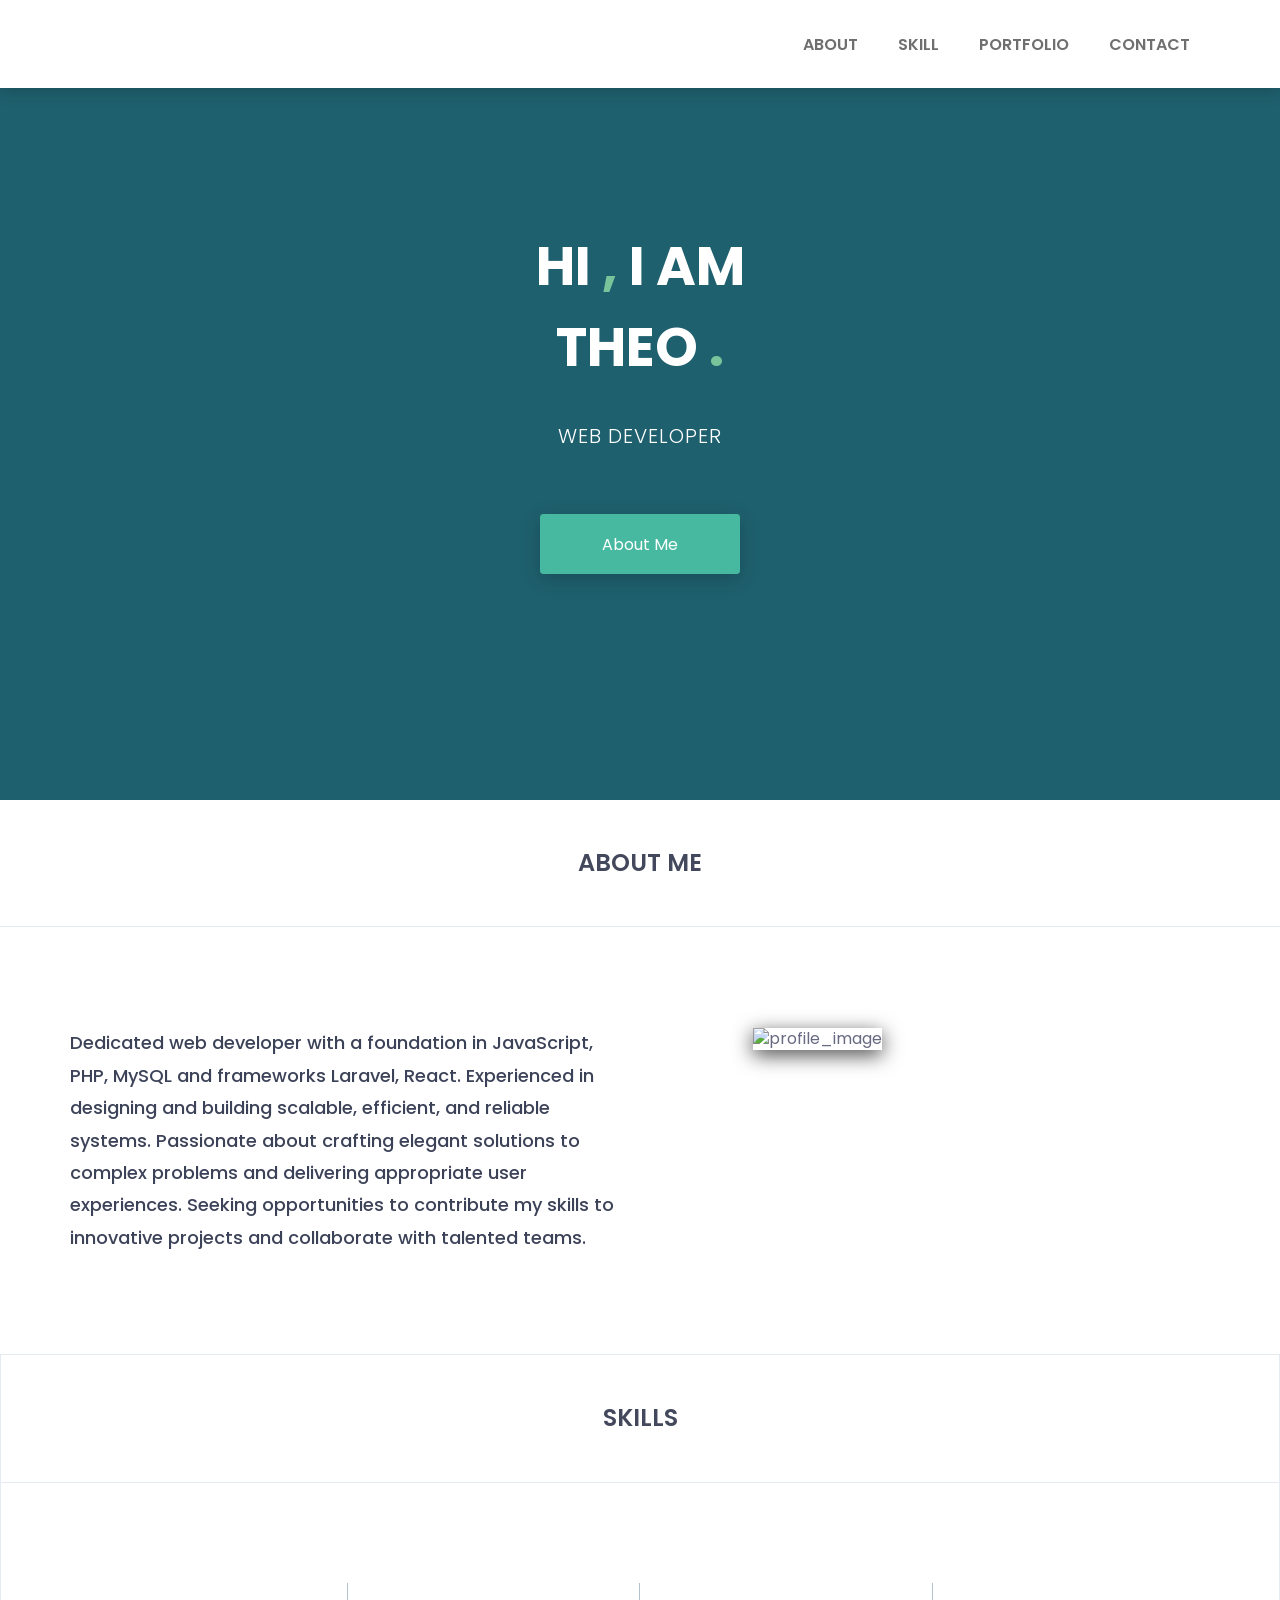
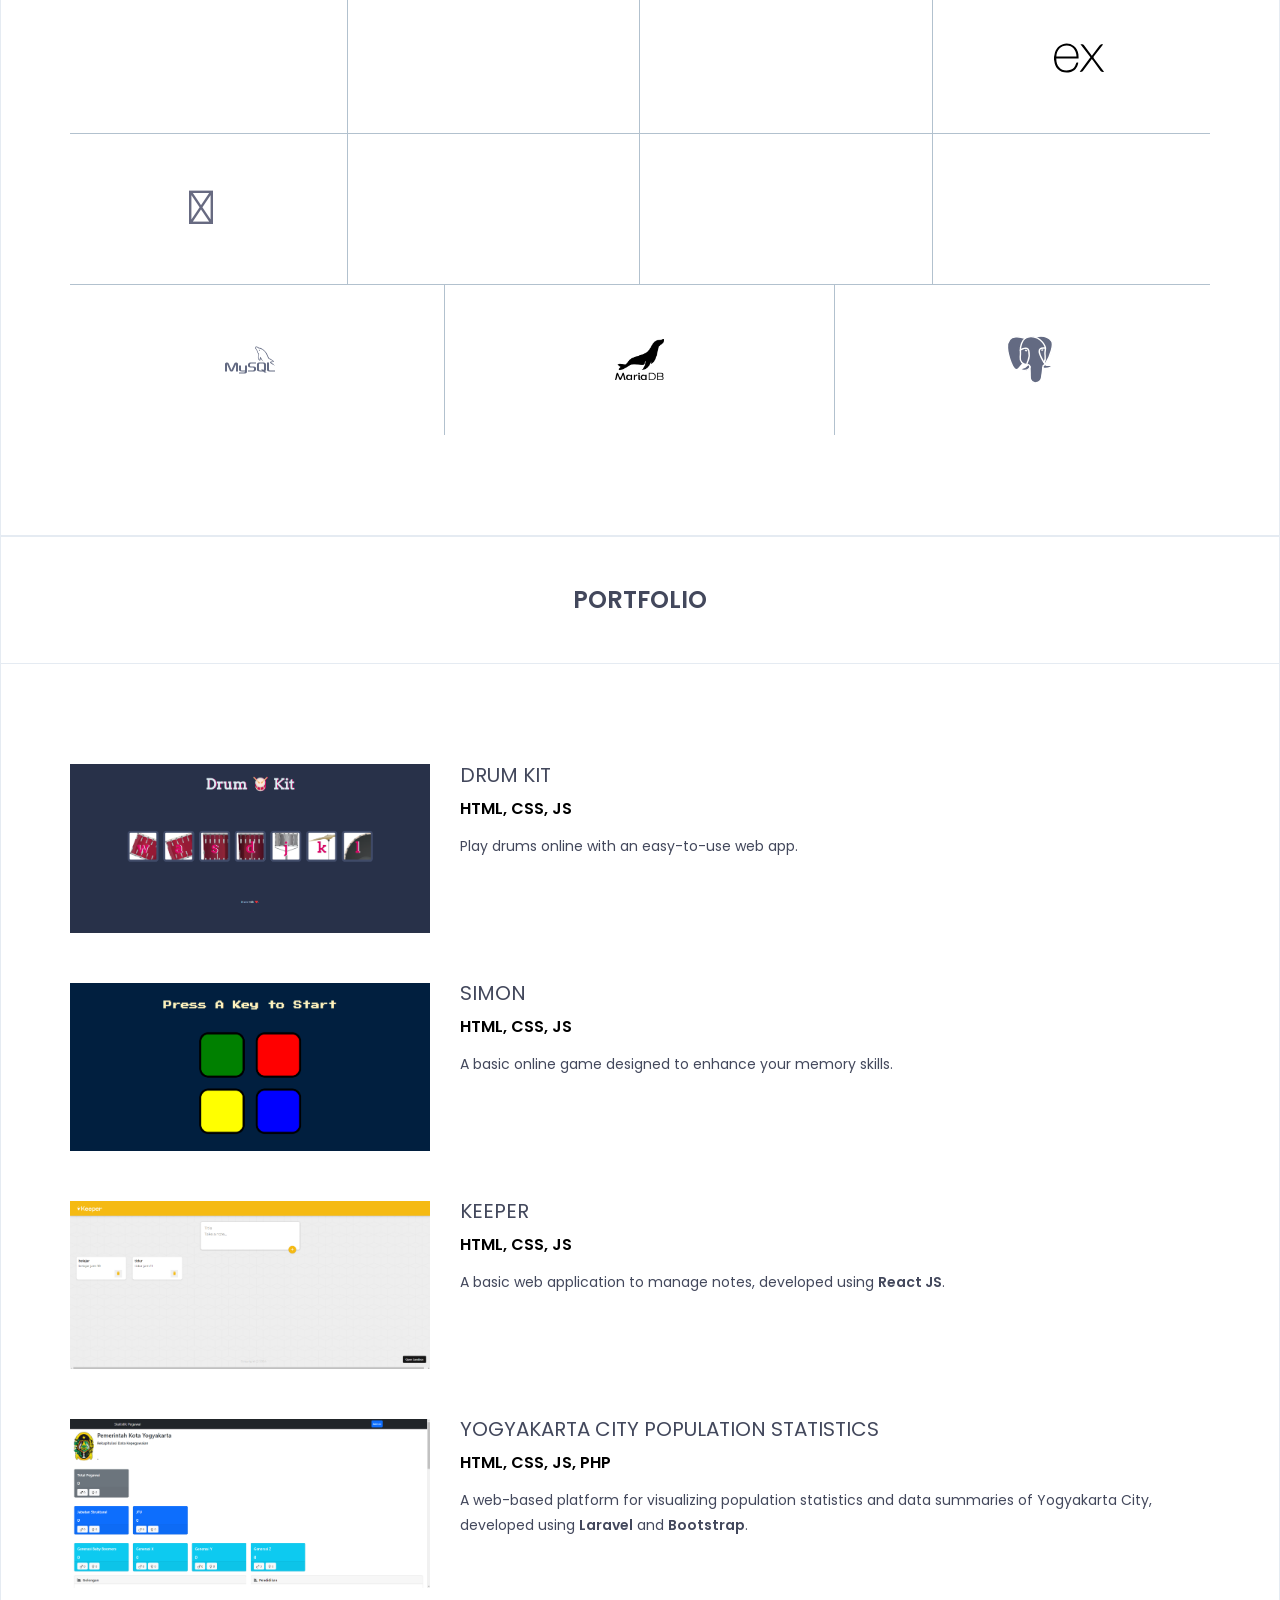
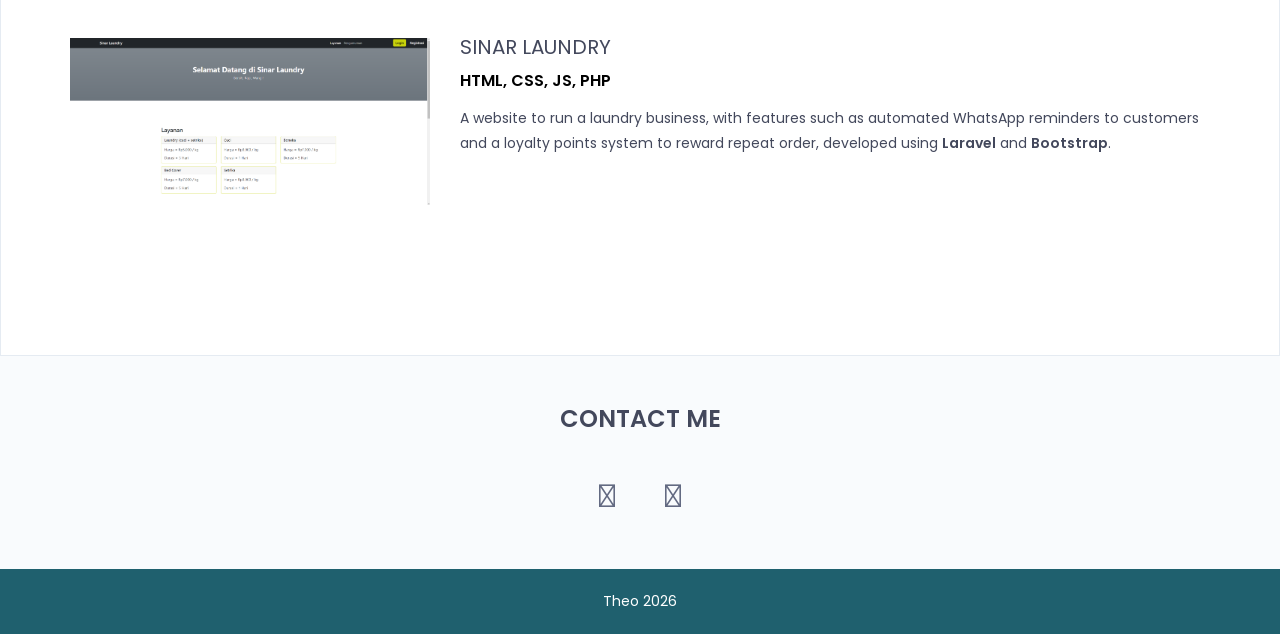
==== index.html @ 02e554bd "Add files via upload" ====
<!doctype html>
<html class="no-js" lang="en">

    <head>
        <!-- meta data -->
        <meta charset="utf-8">
        <meta http-equiv="X-UA-Compatible" content="IE=edge">
        <meta name="viewport" content="width=device-width, initial-scale=1">
        <!-- The above 3 meta tags *must* come first in the head; any other head content must come *after* these tags -->

        <!--font-family-->
		<link href="https://fonts.googleapis.com/css?family=Poppins:100,200,300,400,500,600,700,800,900&amp;subset=devanagari,latin-ext" rel="stylesheet">
        
        <!-- title of site -->
        <title>Theodorus Ardhi</title>

        <!-- For favicon png -->
		<link rel="shortcut icon" type="image/icon" href="assets/logo/t.ico"/>
       
        <!--font-awesome.min.css-->
        <link rel="stylesheet" href="assets/css/font-awesome.min.css">

		<!--flat icon css-->
		<link rel="stylesheet" href="assets/css/flaticon.css">

		<!--animate.css-->
        <link rel="stylesheet" href="assets/css/animate.css">

        <!--owl.carousel.css-->
        <link rel="stylesheet" href="assets/css/owl.carousel.min.css">
		<link rel="stylesheet" href="assets/css/owl.theme.default.min.css">
		
        <!--bootstrap.min.css-->
        <link rel="stylesheet" href="assets/css/bootstrap.min.css">
		
		<!-- bootsnav -->
		<link rel="stylesheet" href="assets/css/bootsnav.css" >	
        
        <!--style.css-->
        <link rel="stylesheet" href="assets/css/style.css">
        
        <!--responsive.css-->
        <link rel="stylesheet" href="assets/css/responsive.css">
        
        <!-- HTML5 shim and Respond.js for IE8 support of HTML5 elements and media queries -->
        <!-- WARNING: Respond.js doesn't work if you view the page via file:// -->
		
        <!--[if lt IE 9]>
			<script src="https://oss.maxcdn.com/html5shiv/3.7.3/html5shiv.min.js"></script>
			<script src="https://oss.maxcdn.com/respond/1.4.2/respond.min.js"></script>
        <![endif]-->

    </head>
	
	<body>
		<!--[if lte IE 9]>
            <p class="browserupgrade">You are using an <strong>outdated</strong> browser. Please <a href="https://browsehappy.com/">upgrade your browser</a> to improve your experience and security.</p>
        <![endif]-->
		
		<!-- top-area Start -->
		<header class="top-area">
			<div class="header-area">
				<!-- Start Navigation -->
			    <nav class="navbar navbar-default bootsnav navbar-fixed dark no-background">
			        <div class="container">

			            <!-- Start Header Navigation -->
			            <div class="navbar-header">
			                <button type="button" class="navbar-toggle" data-toggle="collapse" data-target="#navbar-menu">
			                    <i class="fa fa-bars"></i>
			                </button>
			                <!-- <a class="navbar-brand" href="index.html">browny</a> -->
			            </div>
						<!--/.navbar-header-->
			            <!-- End Header Navigation -->

			            <!-- Collect the nav links, forms, and other content for toggling -->
			            <div class="collapse navbar-collapse menu-ui-design " id="navbar-menu">
			                <ul class="nav navbar-nav navbar-right" data-in="fadeInDown" data-out="fadeOutUp">
			                <li class=" smooth-menu active"></li>
							<li class="smooth-menu"><a href="#about">about</a></li>
			                    <li class="smooth-menu"><a href="#profiles">skill</a></li>
			                    <li class="smooth-menu"><a href="#portfolio">portfolio</a></li>
			                    <li class="smooth-menu"><a href="#contact">contact</a></li>
			                </ul><!--/.nav -->
			            </div><!-- /.navbar-collapse -->
			        </div><!--/.container-->
			    </nav><!--/nav-->
			    <!-- End Navigation -->
			</div><!--/.header-area-->

		    <div class="clearfix"></div>

		</header><!-- /.top-area-->
		<!-- top-area End -->
	
		<!--welcome-hero start -->
		<section id="welcome-hero" class="welcome-hero">
			<div class="container">
				<div class="row">
					<div class="col-md-12 text-center">
						<div class="header-text">
							<h2>hi <span>,</span> i am <br> theo <span>.</span>   </h2>
							<p>web developer</p>
							<a href="#about" >About Me</a>
						</div><!--/.header-text-->
					</div><!--/.col-->
				</div><!-- /.row-->
			</div><!-- /.container-->

		</section><!--/.welcome-hero-->
		<!--welcome-hero end -->

		<!--about start -->
		<section id="about" class="about">
			<div class="section-heading text-center">
				<h2>about me</h2>
			</div>
			<div class="container">
				<div class="about-content">
					<div class="row">
						<div class="col-sm-6">
							<div class="single-about-txt">
								<h3>
									Dedicated web developer with a foundation in JavaScript, PHP, MySQL and frameworks Laravel, React. Experienced in designing and building scalable, efficient, and reliable systems. Passionate about crafting elegant solutions to complex problems and delivering appropriate user experiences. Seeking opportunities to contribute my skills to innovative projects and collaborate with talented teams.
								</h3>
								<!-- <div class="row">
									<div class="col-sm-4">
										<div class="single-about-add-info">
											<h3>phone</h3>
											<p>987-123-6547</p>
										</div>
									</div>
									<div class="col-sm-4">
										<div class="single-about-add-info">
											<h3>email</h3>
											<p>browny@info.com</p>
										</div>
									</div>
									<div class="col-sm-4">
										<div class="single-about-add-info">
											<h3>website</h3>
											<p>www.brownsine.com</p>
										</div>
									</div>
								</div> -->
							</div>
						</div>
						<div class="col-sm-offset-1 col-sm-5">
							<div class="single-about-img">
								<img src="assets/images/about/me.jpg" alt="profile_image">
								<!-- <div class="about-list-icon">
									<ul>
										<li>
											<a href="#">
												<i  class="fa fa-facebook" aria-hidden="true"></i>
											</a>
										</li>
										<li>
											<a href="#">
												<i  class="fa fa-dribbble" aria-hidden="true"></i>
											</a>
											
										</li>
										<li>
											<a href="#">
												<i  class="fa fa-twitter" aria-hidden="true"></i>
											</a>
											
										</li>
										<li>
											<a href="#">
												<i  class="fa fa-linkedin" aria-hidden="true"></i>
											</a>
										</li>
										<li>
											<a href="#">
												<i  class="fa fa-instagram" aria-hidden="true"></i>
											</a>
										</li>
									</ul>
								</div> -->
							</div>

						</div>
					</div>
				</div>
			</div>
		</section><!--/.about-->
		<!--about end -->

		<!--skills start -->
		<section id="profiles" class="profiles">
			<div class="profiles-details">
				<div class="section-heading text-center">
					<h2>skills </h2>
				</div>
				<div class="container">
					<div class="profiles-content">
						<div class="row">
							<div class="col-sm-3">
								<div class="single-profile">
									<div class="profile-txt">
										<i class="fa-brands fa-react fa-3x"></i>
									</div>
									<div class="single-profile-overlay">
										<div class="profile-txt">
											<i class="fa-brands fa-react fa-2x"></i>
											<div class="profile-icon-name">React</div>
										</div>
									</div>
								</div>
							</div>
							<div class="col-sm-3">
								<div class="single-profile">
									<div class="profile-txt">
										<i class="fab fa-laravel fa-3x"></i>
									</div>
									<div class="single-profile-overlay">
										<div class="profile-txt">
											<i class="fab fa-laravel fa-2x"></i>
											<div class="profile-icon-name">Laravel</div>
										</div>
									</div>
								</div>
							</div>
							<div class="col-sm-3">
								<div class="single-profile">
									<div class="profile-txt">
										<i class="fab fa-bootstrap fa-3x"></i>
									</div>
									<div class="single-profile-overlay">
										<div class="profile-txt">
											<i class="fab fa-bootstrap fa-2x"></i>
											<div class="profile-icon-name">Bootstrap</div>
										</div>
									</div>
								</div>
							</div>
							<div class="col-sm-3">
								<div class="single-profile profile-no-border">
									<div class="profile-txt">
										<svg xmlns="http://www.w3.org/2000/svg" viewBox="0 0 32 32" width="50" height="50"><path d="M32 24.795c-1.164.296-1.884.013-2.53-.957l-4.594-6.356-.664-.88-5.365 7.257c-.613.873-1.256 1.253-2.4.944l6.87-9.222-6.396-8.33c1.1-.214 1.86-.105 2.535.88l4.765 6.435 4.8-6.4c.615-.873 1.276-1.205 2.38-.883l-2.48 3.288-3.36 4.375c-.4.5-.345.842.023 1.325L32 24.795zM.008 15.427l.562-2.764C2.1 7.193 8.37 4.92 12.694 8.3c2.527 1.988 3.155 4.8 3.03 7.95H1.48c-.214 5.67 3.867 9.092 9.07 7.346 1.825-.613 2.9-2.042 3.438-3.83.273-.896.725-1.036 1.567-.78-.43 2.236-1.4 4.104-3.45 5.273-3.063 1.75-7.435 1.184-9.735-1.248C1 21.6.434 19.812.18 17.9c-.04-.316-.12-.617-.18-.92q.008-.776.008-1.552zm1.498-.38h12.872c-.084-4.1-2.637-7.012-6.126-7.037-3.83-.03-6.58 2.813-6.746 7.037z"/></svg>
									</div>
									<div class="single-profile-overlay">
										<div class="profile-txt">
											<svg xmlns="http://www.w3.org/2000/svg" viewBox="0 0 32 32" width="40" height="40"><path d="M32 24.795c-1.164.296-1.884.013-2.53-.957l-4.594-6.356-.664-.88-5.365 7.257c-.613.873-1.256 1.253-2.4.944l6.87-9.222-6.396-8.33c1.1-.214 1.86-.105 2.535.88l4.765 6.435 4.8-6.4c.615-.873 1.276-1.205 2.38-.883l-2.48 3.288-3.36 4.375c-.4.5-.345.842.023 1.325L32 24.795zM.008 15.427l.562-2.764C2.1 7.193 8.37 4.92 12.694 8.3c2.527 1.988 3.155 4.8 3.03 7.95H1.48c-.214 5.67 3.867 9.092 9.07 7.346 1.825-.613 2.9-2.042 3.438-3.83.273-.896.725-1.036 1.567-.78-.43 2.236-1.4 4.104-3.45 5.273-3.063 1.75-7.435 1.184-9.735-1.248C1 21.6.434 19.812.18 17.9c-.04-.316-.12-.617-.18-.92q.008-.776.008-1.552zm1.498-.38h12.872c-.084-4.1-2.637-7.012-6.126-7.037-3.83-.03-6.58 2.813-6.746 7.037z" fill="white"/></svg>
											<div class="profile-icon-name">Express</div>
										</div>
									</div>
								</div>
							</div>
						</div>
						<div class="profile-border"></div>
						<div class="row">
							<div class="col-sm-3">
								<div class="single-profile">
									<div class="profile-txt">
										<i class="fab fa-html5 fa-3x"></i>
									</div>
									<div class="single-profile-overlay">
										<div class="profile-txt">
											<i class="fab fa-html5 fa-2x"></i>
											<div class="profile-icon-name">HTML</div>
										</div>
									</div>
								</div>
							</div>
							<div class="col-sm-3">
								<div class="single-profile">
									<div class="profile-txt">
										<i class="fab fa-css3-alt fa-3x"></i>
									</div>
									<div class="single-profile-overlay">
										<div class="profile-txt">
											<i class="fab fa-css3-alt fa-2x"></i>
											<div class="profile-icon-name">CSS</div>
										</div>
									</div>
								</div>
							</div>
							<div class="col-sm-3">
								<div class="single-profile">
									<div class="profile-txt">
										<i class="fab fa-js-square fa-3x"></i>
									</div>
									<div class="single-profile-overlay">
										<div class="profile-txt">
											<i class="fab fa-js-square fa-2x"></i>
											<div class="profile-icon-name">Javascript</div>
										</div>
									</div>
								</div>
							</div>
							<div class="col-sm-3">
								<div class="single-profile profile-no-border">
									<div class="profile-txt">
										<i class="fab fa-php fa-3x"></i>
									</div>
									<div class="single-profile-overlay">
										<div class="profile-txt">
											<i class="fab fa-php fa-2x"></i>
											<div class="profile-icon-name">PHP</div>
										</div>
									</div>
								</div>
							</div>
						</div>
						<div class="profile-border"></div>
						<div class="row">
							<div class="col-sm-4">
								<div class="single-profile">
									<div class="profile-txt">
										<svg xmlns="http://www.w3.org/2000/svg" xmlns:xlink="http://www.w3.org/1999/xlink" viewBox="0,0,255.99431,255.99431" width="50px" height="50px" fill-rule="nonzero"><g fill="#636a82" fill-rule="nonzero" stroke="none" stroke-width="1" stroke-linecap="butt" stroke-linejoin="miter" stroke-miterlimit="10" stroke-dasharray="" stroke-dashoffset="0" font-family="none" font-weight="none" font-size="none" text-anchor="none" style="mix-blend-mode: normal"><g transform="scale(5.33333,5.33333)"><path d="M0.002,35.041h1.92v-7.085l2.667,6.057c0.329,0.755 0.779,1.022 1.662,1.022c0.883,0 1.315,-0.267 1.644,-1.022l2.667,-5.902v6.93h1.92v-7.258c0,-0.697 -0.277,-1.035 -0.849,-1.209c-1.367,-0.43 -2.285,-0.059 -2.7,0.872l-2.735,6.16l-2.649,-6.16c-0.398,-0.93 -1.332,-1.302 -2.7,-0.872c-0.572,0.174 -0.849,0.511 -0.849,1.208v7.258h0.002z"></path><path d="M13.441,29.281h1.92v4.055c-0.015,0.2 0.064,0.731 0.99,0.745c0.472,0.008 2.821,0 2.85,0v-4.8h1.92c0.008,0 0,5.968 0,5.993c0.01,1.472 -1.828,1.662 -2.673,1.687h-5.006v-0.96c0.01,0 4.787,0.001 4.801,0c1.088,-0.115 0.959,-0.714 0.959,-0.896v-0.064h-3.012c-1.67,-0.015 -2.735,-0.751 -2.747,-1.59c-0.002,-0.078 0.036,-4.134 -0.002,-4.17z"></path><path d="M22.081,35.041h4.807c0.63,0 1.242,-0.132 1.728,-0.36c0.81,-0.372 1.144,-0.875 1.144,-1.536v-1.368c0,-1.476 -1.83,-1.536 -2.88,-1.536h-1.92c-0.755,0 -0.87,-0.456 -0.96,-0.96v-0.96c0.09,-0.384 0.258,-0.9 0.923,-0.96c0.773,0 4.836,0 4.836,0v-0.96h-4.566c-0.755,0 -3.114,0.09 -3.114,1.92v1.187c0,0.84 0.738,1.524 2.34,1.692c0.18,0.012 0.36,0.024 0.539,0.024c0,0 1.866,-0.036 1.92,-0.024c1.08,0 0.96,0.84 0.96,0.96v0.96c0,0.132 -0.03,0.96 -0.971,0.96c-0.072,0 -4.789,0 -4.789,0v0.961z"></path><path d="M40.32,33.08c0,1.159 0.655,1.809 2.392,1.939c0.162,0.011 0.325,0.021 0.488,0.021h4.8v-0.96h-4.435c-0.991,0 -1.325,-0.416 -1.325,-1.011v-6.669h-1.92z"></path><path d="M30.704,33.121v-4.8c0,-1.02 0.5,-1.724 1.916,-1.92h0.672h3.447h0.525c1.416,0.196 2.08,0.899 2.08,1.92v4.782c0,0.827 -0.215,1.271 -0.916,1.559l1.488,1.338h-2.16l-1.07,-0.96h-1.257l-2.136,0.012c-0.309,0 -0.635,-0.043 -0.993,-0.141c-1.074,-0.293 -1.596,-0.857 -1.596,-1.79zM32.624,33.121c0.098,0.467 0.473,0.96 1.14,0.96h1.864l-1.068,-0.96h2.175l0.519,0.482c0,0 0.186,-0.152 0.186,-0.482c0,-0.33 -0.016,-4.8 -0.016,-4.8c-0.098,-0.434 -0.538,-0.96 -1.188,-0.96h-2.471c-0.749,0 -1.14,0.548 -1.14,1.058l-0.001,4.702z"></path><path d="M46.199,25.389c-1.031,-0.028 -1.818,0.068 -2.491,0.351c-0.191,0.081 -0.496,0.083 -0.528,0.323c0.105,0.11 0.121,0.275 0.205,0.41c0.16,0.26 0.432,0.609 0.674,0.791c0.265,0.2 0.538,0.414 0.821,0.587c0.504,0.307 1.067,0.483 1.553,0.791c0.286,0.181 0.57,0.411 0.85,0.615c0.138,0.102 0.23,0.259 0.41,0.323c0,-0.01 0,-0.019 0,-0.029c-0.094,-0.12 -0.119,-0.285 -0.205,-0.411c-0.127,-0.127 -0.254,-0.254 -0.381,-0.381c-0.372,-0.494 -0.846,-0.929 -1.348,-1.289c-0.401,-0.288 -1.298,-0.677 -1.466,-1.143c-0.01,-0.01 -0.019,-0.019 -0.03,-0.03c0.284,-0.032 0.617,-0.135 0.879,-0.205c0.441,-0.118 0.834,-0.087 1.289,-0.205c0.205,-0.059 0.41,-0.117 0.615,-0.176c0,-0.039 0,-0.078 0,-0.117c-0.23,-0.236 -0.395,-0.548 -0.645,-0.762c-0.657,-0.559 -1.373,-1.117 -2.11,-1.583c-0.409,-0.258 -0.915,-0.426 -1.348,-0.645c-0.146,-0.074 -0.402,-0.112 -0.498,-0.234c-0.228,-0.29 -0.351,-0.659 -0.527,-0.996c-0.368,-0.708 -0.73,-1.482 -1.055,-2.227c-0.223,-0.508 -0.368,-1.01 -0.645,-1.466c-1.331,-2.188 -2.764,-3.509 -4.982,-4.807c-0.472,-0.276 -1.041,-0.385 -1.642,-0.528c-0.323,-0.019 -0.645,-0.039 -0.968,-0.059c-0.197,-0.083 -0.401,-0.323 -0.587,-0.44c-0.735,-0.465 -2.621,-1.475 -3.165,-0.147c-0.344,0.838 0.514,1.656 0.821,2.081c0.215,0.298 0.491,0.632 0.645,0.968c0.101,0.22 0.119,0.441 0.205,0.674c0.213,0.574 0.55,1.228 0.826,1.759c0.139,0.269 0.293,0.551 0.469,0.791c0.108,0.147 0.293,0.212 0.323,0.44c-0.181,0.253 -0.191,0.646 -0.293,0.968c-0.458,1.445 -0.285,3.24 0.381,4.308c0.204,0.328 0.686,1.032 1.348,0.762c0.579,-0.236 0.45,-0.967 0.615,-1.612c0.037,-0.146 0.014,-0.253 0.088,-0.351c0,0.01 0,0.019 0,0.03c0.176,0.351 0.351,0.704 0.528,1.055c0.391,0.629 1.084,1.286 1.67,1.73c0.304,0.23 0.544,0.628 0.938,0.762c0,-0.01 0,-0.019 0,-0.03c-0.01,0 -0.019,0 -0.03,0c-0.076,-0.119 -0.196,-0.168 -0.293,-0.264c-0.229,-0.225 -0.485,-0.504 -0.674,-0.762c-0.534,-0.725 -1.006,-1.519 -1.436,-2.345c-0.205,-0.395 -0.384,-0.829 -0.557,-1.231c-0.067,-0.155 -0.066,-0.389 -0.205,-0.469c-0.19,0.294 -0.468,0.532 -0.615,0.879c-0.234,0.555 -0.265,1.233 -0.351,1.934c-0.052,0.018 -0.029,0.006 -0.059,0.029c-0.408,-0.099 -0.552,-0.518 -0.704,-0.879c-0.384,-0.912 -0.455,-2.38 -0.117,-3.429c0.087,-0.272 0.482,-1.127 0.323,-1.378c-0.076,-0.251 -0.328,-0.396 -0.468,-0.587c-0.175,-0.236 -0.348,-0.548 -0.469,-0.821c-0.314,-0.711 -0.612,-1.538 -0.943,-2.257c-0.158,-0.344 -0.425,-0.691 -0.645,-0.996c-0.243,-0.338 -0.516,-0.587 -0.704,-0.996c-0.067,-0.145 -0.158,-0.378 -0.059,-0.528c0.032,-0.101 0.076,-0.143 0.176,-0.176c0.17,-0.132 0.643,0.043 0.821,0.117c0.47,0.195 0.862,0.381 1.26,0.645c0.191,0.127 0.384,0.372 0.615,0.44c0.088,0 0.176,0 0.264,0c0.413,0.095 0.875,0.03 1.26,0.147c0.682,0.207 1.292,0.529 1.846,0.879c1.69,1.067 3.071,2.585 4.016,4.397c0.152,0.292 0.218,0.57 0.351,0.879c0.27,0.624 0.611,1.266 0.879,1.876c0.268,0.609 0.53,1.223 0.909,1.73c0.2,0.266 0.97,0.409 1.319,0.557c0.245,0.104 0.647,0.211 0.879,0.351c0.444,0.268 0.874,0.587 1.289,0.879c0.212,0.147 0.851,0.468 0.883,0.733z"></path><path d="M33.098,14.223c-0.215,-0.004 -0.367,0.023 -0.528,0.059c0,0.01 0,0.019 0,0.03c0.01,0 0.019,0 0.03,0c0.103,0.21 0.283,0.347 0.41,0.528c0.098,0.205 0.195,0.41 0.293,0.615c0.01,-0.01 0.019,-0.019 0.029,-0.029c0.181,-0.128 0.265,-0.332 0.264,-0.645c-0.073,-0.077 -0.084,-0.173 -0.147,-0.264c-0.084,-0.123 -0.246,-0.192 -0.351,-0.294z"></path></g></g></svg>
									</div>
									<div class="single-profile-overlay">
										<div class="profile-txt">
											<svg xmlns="http://www.w3.org/2000/svg" xmlns:xlink="http://www.w3.org/1999/xlink" viewBox="0,0,255.99431,255.99431" width="40px" height="40px" fill-rule="nonzero"><g fill="#ffffff" fill-rule="nonzero" stroke="none" stroke-width="1" stroke-linecap="butt" stroke-linejoin="miter" stroke-miterlimit="10" stroke-dasharray="" stroke-dashoffset="0" font-family="none" font-weight="none" font-size="none" text-anchor="none" style="mix-blend-mode: normal"><g transform="scale(5.33333,5.33333)"><path d="M0.002,35.041h1.92v-7.085l2.667,6.057c0.329,0.755 0.779,1.022 1.662,1.022c0.883,0 1.315,-0.267 1.644,-1.022l2.667,-5.902v6.93h1.92v-7.258c0,-0.697 -0.277,-1.035 -0.849,-1.209c-1.367,-0.43 -2.285,-0.059 -2.7,0.872l-2.735,6.16l-2.649,-6.16c-0.398,-0.93 -1.332,-1.302 -2.7,-0.872c-0.572,0.174 -0.849,0.511 -0.849,1.208v7.258h0.002z"></path><path d="M13.441,29.281h1.92v4.055c-0.015,0.2 0.064,0.731 0.99,0.745c0.472,0.008 2.821,0 2.85,0v-4.8h1.92c0.008,0 0,5.968 0,5.993c0.01,1.472 -1.828,1.662 -2.673,1.687h-5.006v-0.96c0.01,0 4.787,0.001 4.801,0c1.088,-0.115 0.959,-0.714 0.959,-0.896v-0.064h-3.012c-1.67,-0.015 -2.735,-0.751 -2.747,-1.59c-0.002,-0.078 0.036,-4.134 -0.002,-4.17z"></path><path d="M22.081,35.041h4.807c0.63,0 1.242,-0.132 1.728,-0.36c0.81,-0.372 1.144,-0.875 1.144,-1.536v-1.368c0,-1.476 -1.83,-1.536 -2.88,-1.536h-1.92c-0.755,0 -0.87,-0.456 -0.96,-0.96v-0.96c0.09,-0.384 0.258,-0.9 0.923,-0.96c0.773,0 4.836,0 4.836,0v-0.96h-4.566c-0.755,0 -3.114,0.09 -3.114,1.92v1.187c0,0.84 0.738,1.524 2.34,1.692c0.18,0.012 0.36,0.024 0.539,0.024c0,0 1.866,-0.036 1.92,-0.024c1.08,0 0.96,0.84 0.96,0.96v0.96c0,0.132 -0.03,0.96 -0.971,0.96c-0.072,0 -4.789,0 -4.789,0v0.961z"></path><path d="M40.32,33.08c0,1.159 0.655,1.809 2.392,1.939c0.162,0.011 0.325,0.021 0.488,0.021h4.8v-0.96h-4.435c-0.991,0 -1.325,-0.416 -1.325,-1.011v-6.669h-1.92z"></path><path d="M30.704,33.121v-4.8c0,-1.02 0.5,-1.724 1.916,-1.92h0.672h3.447h0.525c1.416,0.196 2.08,0.899 2.08,1.92v4.782c0,0.827 -0.215,1.271 -0.916,1.559l1.488,1.338h-2.16l-1.07,-0.96h-1.257l-2.136,0.012c-0.309,0 -0.635,-0.043 -0.993,-0.141c-1.074,-0.293 -1.596,-0.857 -1.596,-1.79zM32.624,33.121c0.098,0.467 0.473,0.96 1.14,0.96h1.864l-1.068,-0.96h2.175l0.519,0.482c0,0 0.186,-0.152 0.186,-0.482c0,-0.33 -0.016,-4.8 -0.016,-4.8c-0.098,-0.434 -0.538,-0.96 -1.188,-0.96h-2.471c-0.749,0 -1.14,0.548 -1.14,1.058l-0.001,4.702z"></path><path d="M46.199,25.389c-1.031,-0.028 -1.818,0.068 -2.491,0.351c-0.191,0.081 -0.496,0.083 -0.528,0.323c0.105,0.11 0.121,0.275 0.205,0.41c0.16,0.26 0.432,0.609 0.674,0.791c0.265,0.2 0.538,0.414 0.821,0.587c0.504,0.307 1.067,0.483 1.553,0.791c0.286,0.181 0.57,0.411 0.85,0.615c0.138,0.102 0.23,0.259 0.41,0.323c0,-0.01 0,-0.019 0,-0.029c-0.094,-0.12 -0.119,-0.285 -0.205,-0.411c-0.127,-0.127 -0.254,-0.254 -0.381,-0.381c-0.372,-0.494 -0.846,-0.929 -1.348,-1.289c-0.401,-0.288 -1.298,-0.677 -1.466,-1.143c-0.01,-0.01 -0.019,-0.019 -0.03,-0.03c0.284,-0.032 0.617,-0.135 0.879,-0.205c0.441,-0.118 0.834,-0.087 1.289,-0.205c0.205,-0.059 0.41,-0.117 0.615,-0.176c0,-0.039 0,-0.078 0,-0.117c-0.23,-0.236 -0.395,-0.548 -0.645,-0.762c-0.657,-0.559 -1.373,-1.117 -2.11,-1.583c-0.409,-0.258 -0.915,-0.426 -1.348,-0.645c-0.146,-0.074 -0.402,-0.112 -0.498,-0.234c-0.228,-0.29 -0.351,-0.659 -0.527,-0.996c-0.368,-0.708 -0.73,-1.482 -1.055,-2.227c-0.223,-0.508 -0.368,-1.01 -0.645,-1.466c-1.331,-2.188 -2.764,-3.509 -4.982,-4.807c-0.472,-0.276 -1.041,-0.385 -1.642,-0.528c-0.323,-0.019 -0.645,-0.039 -0.968,-0.059c-0.197,-0.083 -0.401,-0.323 -0.587,-0.44c-0.735,-0.465 -2.621,-1.475 -3.165,-0.147c-0.344,0.838 0.514,1.656 0.821,2.081c0.215,0.298 0.491,0.632 0.645,0.968c0.101,0.22 0.119,0.441 0.205,0.674c0.213,0.574 0.55,1.228 0.826,1.759c0.139,0.269 0.293,0.551 0.469,0.791c0.108,0.147 0.293,0.212 0.323,0.44c-0.181,0.253 -0.191,0.646 -0.293,0.968c-0.458,1.445 -0.285,3.24 0.381,4.308c0.204,0.328 0.686,1.032 1.348,0.762c0.579,-0.236 0.45,-0.967 0.615,-1.612c0.037,-0.146 0.014,-0.253 0.088,-0.351c0,0.01 0,0.019 0,0.03c0.176,0.351 0.351,0.704 0.528,1.055c0.391,0.629 1.084,1.286 1.67,1.73c0.304,0.23 0.544,0.628 0.938,0.762c0,-0.01 0,-0.019 0,-0.03c-0.01,0 -0.019,0 -0.03,0c-0.076,-0.119 -0.196,-0.168 -0.293,-0.264c-0.229,-0.225 -0.485,-0.504 -0.674,-0.762c-0.534,-0.725 -1.006,-1.519 -1.436,-2.345c-0.205,-0.395 -0.384,-0.829 -0.557,-1.231c-0.067,-0.155 -0.066,-0.389 -0.205,-0.469c-0.19,0.294 -0.468,0.532 -0.615,0.879c-0.234,0.555 -0.265,1.233 -0.351,1.934c-0.052,0.018 -0.029,0.006 -0.059,0.029c-0.408,-0.099 -0.552,-0.518 -0.704,-0.879c-0.384,-0.912 -0.455,-2.38 -0.117,-3.429c0.087,-0.272 0.482,-1.127 0.323,-1.378c-0.076,-0.251 -0.328,-0.396 -0.468,-0.587c-0.175,-0.236 -0.348,-0.548 -0.469,-0.821c-0.314,-0.711 -0.612,-1.538 -0.943,-2.257c-0.158,-0.344 -0.425,-0.691 -0.645,-0.996c-0.243,-0.338 -0.516,-0.587 -0.704,-0.996c-0.067,-0.145 -0.158,-0.378 -0.059,-0.528c0.032,-0.101 0.076,-0.143 0.176,-0.176c0.17,-0.132 0.643,0.043 0.821,0.117c0.47,0.195 0.862,0.381 1.26,0.645c0.191,0.127 0.384,0.372 0.615,0.44c0.088,0 0.176,0 0.264,0c0.413,0.095 0.875,0.03 1.26,0.147c0.682,0.207 1.292,0.529 1.846,0.879c1.69,1.067 3.071,2.585 4.016,4.397c0.152,0.292 0.218,0.57 0.351,0.879c0.27,0.624 0.611,1.266 0.879,1.876c0.268,0.609 0.53,1.223 0.909,1.73c0.2,0.266 0.97,0.409 1.319,0.557c0.245,0.104 0.647,0.211 0.879,0.351c0.444,0.268 0.874,0.587 1.289,0.879c0.212,0.147 0.851,0.468 0.883,0.733z"></path><path d="M33.098,14.223c-0.215,-0.004 -0.367,0.023 -0.528,0.059c0,0.01 0,0.019 0,0.03c0.01,0 0.019,0 0.03,0c0.103,0.21 0.283,0.347 0.41,0.528c0.098,0.205 0.195,0.41 0.293,0.615c0.01,-0.01 0.019,-0.019 0.029,-0.029c0.181,-0.128 0.265,-0.332 0.264,-0.645c-0.073,-0.077 -0.084,-0.173 -0.147,-0.264c-0.084,-0.123 -0.246,-0.192 -0.351,-0.294z"></path></g></g></svg>
											<div class="profile-icon-name">MySQL</div>
										</div>
									</div>
								</div>
							</div>
							<div class="col-sm-4">
								<div class="single-profile">
									<div class="profile-txt">
										<img src="assets/logo/mariaBDblack.png" >
											
											
									</div>
									<div class="single-profile-overlay">
										<div class="profile-txt profile-hover">
											<img src="assets/logo/mariaDBwhite.png" >
												
											<div class="profile-icon-name">MariaDB</div>
										</div>
									</div>
								</div>
							</div>
							<div class="col-sm-4">
								<div class="single-profile profile-no-border">
									<div class="profile-txt">
										<svg width="50px" height="51px" viewBox="0 0 432.071 445.383" xml:space="preserve" xmlns="http://www.w3.org/2000/svg">
											<g id="orginal" style="fill-rule:nonzero;clip-rule:nonzero;stroke:#000000;stroke-miterlimit:4;">
												</g>
											<g id="Layer_x0020_3" style="fill-rule:nonzero;clip-rule:nonzero;fill:none;stroke:#FFFFFF;stroke-width:12.4651;stroke-linecap:round;stroke-linejoin:round;stroke-miterlimit:4;">
											<!-- <path style="fill:#000000;stroke:#000000;stroke-width:37.3953;stroke-linecap:butt;stroke-linejoin:miter;" d="M323.205,324.227c2.833-23.601,1.984-27.062,19.563-23.239l4.463,0.392c13.517,0.615,31.199-2.174,41.587-7c22.362-10.376,35.622-27.7,13.572-23.148c-50.297,10.376-53.755-6.655-53.755-6.655c53.111-78.803,75.313-178.836,56.149-203.322    C352.514-5.534,262.036,26.049,260.522,26.869l-0.482,0.089c-9.938-2.062-21.06-3.294-33.554-3.496c-22.761-0.374-40.032,5.967-53.133,15.904c0,0-161.408-66.498-153.899,83.628c1.597,31.936,45.777,241.655,98.47,178.31    c19.259-23.163,37.871-42.748,37.871-42.748c9.242,6.14,20.307,9.272,31.912,8.147l0.897-0.765c-0.281,2.876-0.157,5.689,0.359,9.019c-13.572,15.167-9.584,17.83-36.723,23.416c-27.457,5.659-11.326,15.734-0.797,18.367c12.768,3.193,42.305,7.716,62.268-20.224    l-0.795,3.188c5.325,4.26,4.965,30.619,5.72,49.452c0.756,18.834,2.017,36.409,5.856,46.771c3.839,10.36,8.369,37.05,44.036,29.406c29.809-6.388,52.6-15.582,54.677-101.107"/> -->
											<path style="fill:#636a82;stroke:none;" d="M402.395,271.23c-50.302,10.376-53.76-6.655-53.76-6.655c53.111-78.808,75.313-178.843,56.153-203.326c-52.27-66.785-142.752-35.2-144.262-34.38l-0.486,0.087c-9.938-2.063-21.06-3.292-33.56-3.496c-22.761-0.373-40.026,5.967-53.127,15.902    c0,0-161.411-66.495-153.904,83.63c1.597,31.938,45.776,241.657,98.471,178.312c19.26-23.163,37.869-42.748,37.869-42.748c9.243,6.14,20.308,9.272,31.908,8.147l0.901-0.765c-0.28,2.876-0.152,5.689,0.361,9.019c-13.575,15.167-9.586,17.83-36.723,23.416    c-27.459,5.659-11.328,15.734-0.796,18.367c12.768,3.193,42.307,7.716,62.266-20.224l-0.796,3.188c5.319,4.26,9.054,27.711,8.428,48.969c-0.626,21.259-1.044,35.854,3.147,47.254c4.191,11.4,8.368,37.05,44.042,29.406c29.809-6.388,45.256-22.942,47.405-50.555    c1.525-19.631,4.976-16.729,5.194-34.28l2.768-8.309c3.192-26.611,0.507-35.196,18.872-31.203l4.463,0.392c13.517,0.615,31.208-2.174,41.591-7c22.358-10.376,35.618-27.7,13.573-23.148z"/>
											<path d="M215.866,286.484c-1.385,49.516,0.348,99.377,5.193,111.495c4.848,12.118,15.223,35.688,50.9,28.045c29.806-6.39,40.651-18.756,45.357-46.051c3.466-20.082,10.148-75.854,11.005-87.281"/>
											<path d="M173.104,38.256c0,0-161.521-66.016-154.012,84.109c1.597,31.938,45.779,241.664,98.473,178.316c19.256-23.166,36.671-41.335,36.671-41.335"/>
											<path d="M260.349,26.207c-5.591,1.753,89.848-34.889,144.087,34.417c19.159,24.484-3.043,124.519-56.153,203.329"/>
											<path style="stroke-linejoin:bevel;" d="M348.282,263.953c0,0,3.461,17.036,53.764,6.653c22.04-4.552,8.776,12.774-13.577,23.155c-18.345,8.514-59.474,10.696-60.146-1.069c-1.729-30.355,21.647-21.133,19.96-28.739c-1.525-6.85-11.979-13.573-18.894-30.338    c-6.037-14.633-82.796-126.849,21.287-110.183c3.813-0.789-27.146-99.002-124.553-100.599c-97.385-1.597-94.19,119.762-94.19,119.762"/>
											<path d="M188.604,274.334c-13.577,15.166-9.584,17.829-36.723,23.417c-27.459,5.66-11.326,15.733-0.797,18.365c12.768,3.195,42.307,7.718,62.266-20.229c6.078-8.509-0.036-22.086-8.385-25.547c-4.034-1.671-9.428-3.765-16.361,3.994z"/>
											<path d="M187.715,274.069c-1.368-8.917,2.93-19.528,7.536-31.942c6.922-18.626,22.893-37.255,10.117-96.339c-9.523-44.029-73.396-9.163-73.436-3.193c-0.039,5.968,2.889,30.26-1.067,58.548c-5.162,36.913,23.488,68.132,56.479,64.938"/>
											<path style="fill:#FFFFFF;stroke-width:4.155;stroke-linecap:butt;stroke-linejoin:miter;" d="M172.517,141.7c-0.288,2.039,3.733,7.48,8.976,8.207c5.234,0.73,9.714-3.522,9.998-5.559c0.284-2.039-3.732-4.285-8.977-5.015c-5.237-0.731-9.719,0.333-9.996,2.367z"/>
											<path style="fill:#FFFFFF;stroke-width:2.0775;stroke-linecap:butt;stroke-linejoin:miter;" d="M331.941,137.543c0.284,2.039-3.732,7.48-8.976,8.207c-5.238,0.73-9.718-3.522-10.005-5.559c-0.277-2.039,3.74-4.285,8.979-5.015c5.239-0.73,9.718,0.333,10.002,2.368z"/>
											<path d="M350.676,123.432c0.863,15.994-3.445,26.888-3.988,43.914c-0.804,24.748,11.799,53.074-7.191,81.435"/>
											<path style="stroke-width:3;" d="M0,60.232"/>
											</g>
											</svg>
									</div>
									<div class="single-profile-overlay">
										<div class="profile-txt">
											<svg width="40px" height="40.8px" viewBox="0 0 432.071 445.383" xml:space="preserve" xmlns="http://www.w3.org/2000/svg">
												<g id="orginal" style="fill-rule:nonzero;clip-rule:nonzero;stroke:#000000;stroke-miterlimit:4;">
													</g>
												<g id="Layer_x0020_3" style="fill-rule:nonzero;clip-rule:nonzero;fill:none;stroke:#636a82;stroke-width:12.4651;stroke-linecap:round;stroke-linejoin:round;stroke-miterlimit:4;">
												<!-- <path style="fill:#000000;stroke:#000000;stroke-width:37.3953;stroke-linecap:butt;stroke-linejoin:miter;" d="M323.205,324.227c2.833-23.601,1.984-27.062,19.563-23.239l4.463,0.392c13.517,0.615,31.199-2.174,41.587-7c22.362-10.376,35.622-27.7,13.572-23.148c-50.297,10.376-53.755-6.655-53.755-6.655c53.111-78.803,75.313-178.836,56.149-203.322    C352.514-5.534,262.036,26.049,260.522,26.869l-0.482,0.089c-9.938-2.062-21.06-3.294-33.554-3.496c-22.761-0.374-40.032,5.967-53.133,15.904c0,0-161.408-66.498-153.899,83.628c1.597,31.936,45.777,241.655,98.47,178.31    c19.259-23.163,37.871-42.748,37.871-42.748c9.242,6.14,20.307,9.272,31.912,8.147l0.897-0.765c-0.281,2.876-0.157,5.689,0.359,9.019c-13.572,15.167-9.584,17.83-36.723,23.416c-27.457,5.659-11.326,15.734-0.797,18.367c12.768,3.193,42.305,7.716,62.268-20.224    l-0.795,3.188c5.325,4.26,4.965,30.619,5.72,49.452c0.756,18.834,2.017,36.409,5.856,46.771c3.839,10.36,8.369,37.05,44.036,29.406c29.809-6.388,52.6-15.582,54.677-101.107"/> -->
												<path style="fill:#FFFFFF;stroke:none;" d="M402.395,271.23c-50.302,10.376-53.76-6.655-53.76-6.655c53.111-78.808,75.313-178.843,56.153-203.326c-52.27-66.785-142.752-35.2-144.262-34.38l-0.486,0.087c-9.938-2.063-21.06-3.292-33.56-3.496c-22.761-0.373-40.026,5.967-53.127,15.902    c0,0-161.411-66.495-153.904,83.63c1.597,31.938,45.776,241.657,98.471,178.312c19.26-23.163,37.869-42.748,37.869-42.748c9.243,6.14,20.308,9.272,31.908,8.147l0.901-0.765c-0.28,2.876-0.152,5.689,0.361,9.019c-13.575,15.167-9.586,17.83-36.723,23.416    c-27.459,5.659-11.328,15.734-0.796,18.367c12.768,3.193,42.307,7.716,62.266-20.224l-0.796,3.188c5.319,4.26,9.054,27.711,8.428,48.969c-0.626,21.259-1.044,35.854,3.147,47.254c4.191,11.4,8.368,37.05,44.042,29.406c29.809-6.388,45.256-22.942,47.405-50.555    c1.525-19.631,4.976-16.729,5.194-34.28l2.768-8.309c3.192-26.611,0.507-35.196,18.872-31.203l4.463,0.392c13.517,0.615,31.208-2.174,41.591-7c22.358-10.376,35.618-27.7,13.573-23.148z"/>
												<path d="M215.866,286.484c-1.385,49.516,0.348,99.377,5.193,111.495c4.848,12.118,15.223,35.688,50.9,28.045c29.806-6.39,40.651-18.756,45.357-46.051c3.466-20.082,10.148-75.854,11.005-87.281"/>
												<path d="M173.104,38.256c0,0-161.521-66.016-154.012,84.109c1.597,31.938,45.779,241.664,98.473,178.316c19.256-23.166,36.671-41.335,36.671-41.335"/>
												<path d="M260.349,26.207c-5.591,1.753,89.848-34.889,144.087,34.417c19.159,24.484-3.043,124.519-56.153,203.329"/>
												<path style="stroke-linejoin:bevel;" d="M348.282,263.953c0,0,3.461,17.036,53.764,6.653c22.04-4.552,8.776,12.774-13.577,23.155c-18.345,8.514-59.474,10.696-60.146-1.069c-1.729-30.355,21.647-21.133,19.96-28.739c-1.525-6.85-11.979-13.573-18.894-30.338    c-6.037-14.633-82.796-126.849,21.287-110.183c3.813-0.789-27.146-99.002-124.553-100.599c-97.385-1.597-94.19,119.762-94.19,119.762"/>
												<path d="M188.604,274.334c-13.577,15.166-9.584,17.829-36.723,23.417c-27.459,5.66-11.326,15.733-0.797,18.365c12.768,3.195,42.307,7.718,62.266-20.229c6.078-8.509-0.036-22.086-8.385-25.547c-4.034-1.671-9.428-3.765-16.361,3.994z"/>
												<path d="M187.715,274.069c-1.368-8.917,2.93-19.528,7.536-31.942c6.922-18.626,22.893-37.255,10.117-96.339c-9.523-44.029-73.396-9.163-73.436-3.193c-0.039,5.968,2.889,30.26-1.067,58.548c-5.162,36.913,23.488,68.132,56.479,64.938"/>
												<path style="fill:#636a82;stroke-width:4.155;stroke-linecap:butt;stroke-linejoin:miter;" d="M172.517,141.7c-0.288,2.039,3.733,7.48,8.976,8.207c5.234,0.73,9.714-3.522,9.998-5.559c0.284-2.039-3.732-4.285-8.977-5.015c-5.237-0.731-9.719,0.333-9.996,2.367z"/>
												<path style="fill:#636a82;stroke-width:2.0775;stroke-linecap:butt;stroke-linejoin:miter;" d="M331.941,137.543c0.284,2.039-3.732,7.48-8.976,8.207c-5.238,0.73-9.718-3.522-10.005-5.559c-0.277-2.039,3.74-4.285,8.979-5.015c5.239-0.73,9.718,0.333,10.002,2.368z"/>
												<path d="M350.676,123.432c0.863,15.994-3.445,26.888-3.988,43.914c-0.804,24.748,11.799,53.074-7.191,81.435"/>
												<path style="stroke-width:3;" d="M0,60.232"/>
												</g>
												</svg>
											<div class="profile-icon-name">PostgreSQL</div>
										</div>
									</div>
								</div>
							</div>
						</div>
					</div>
				</div>
			</div>

		</section><!--/.skills-->
		<!--skills end -->

		<!--portfolio start -->
		<section id="portfolio" class="portfolio">
			<div class="portfolio-details">
				<div class="section-heading text-center">
					<h2>portfolio</h2>
				</div>
				<div class="container">
					<div class="portfolio-content">
						<div class="isotope">
							<div class="row">
								<div class="col-sm-4">
									<div class="item">
										<img src="assets/images/portfolio/drum.png" alt="portfolio image"/>
										<div class="isotope-overlay">
											<a href="https://theodorusardhi.github.io/drum/" target="_blank">
												Live Demo
											</a>
										</div><!-- /.isotope-overlay -->
									</div><!-- /.item -->
									<div class="item">
										<img src="assets/images/portfolio/simon.png" alt="portfolio image"/>
										<div class="isotope-overlay">
											<a href="https://theodorusardhi.github.io/simon/" target="_blank">
												Live Demo
											</a>
										</div><!-- /.isotope-overlay -->
									</div><!-- /.item -->
									<div class="item">
										<img src="assets/images/portfolio/keeper.png" alt="portfolio image"/>
										<div class="isotope-overlay">
											<a href="https://f5q9mg.csb.app/" target="_blank">
												Live Demo
											</a>
										</div><!-- /.isotope-overlay -->
									</div><!-- /.item -->
									<div class="item">
										<img src="assets/images/portfolio/statistik.png" alt="portfolio image"/>
										<div class="isotope-overlay">
											<a href="http://statistikyk.wuaze.com" target="_blank">
												Live Demo
											</a>
										</div><!-- /.isotope-overlay -->
									</div><!-- /.item -->
									<div class="item">
										<img src="assets/images/portfolio/sinar.png" alt="portfolio image"/>
										<div class="isotope-overlay">
											<a href="http://sinarlaundry.wuaze.com" target="_blank">
												Live Demo
											</a>
										</div><!-- /.isotope-overlay -->
									</div><!-- /.item -->
								</div><!-- /.col -->

								<div class="col-sm-8">
									<div class="portfolio-container">
										<div class="timeline-content">
											<h4 class="title">
												drum kit
											</h4>
											<p class="bold">HTML, CSS, JS</p>
											<p class="description">
												Play drums online with an easy-to-use web app.
											</p>
										</div><!--/.timeline-content-->
										<div class="timeline-content">
											<h4 class="title">
												simon
											</h4>
											<p class="bold">HTML, CSS, JS</p>
											<p class="description">
												A basic online game designed to enhance your memory skills.
											</p>
										</div><!--/.timeline-content-->
										<div class="timeline-content">
											<h4 class="title">
												keeper
											</h4>
											<p class="bold">HTML, CSS, JS</p>
											<p class="description">
												A basic web application to manage notes, developed using <span>React JS</span>.
											</p>
										</div><!--/.timeline-content-->
										<div class="timeline-content">
											<h4 class="title">
												Yogyakarta city population statistics
											</h4>
											<p class="bold">HTML, CSS, JS, PHP</p>
											<p class="description">
												A web-based platform for visualizing population statistics and data summaries of Yogyakarta City, developed using <span>Laravel</span> and <span>Bootstrap</span>.
											</p>
										</div><!--/.timeline-content-->
										<div class="timeline-content">
											<h4 class="title">
												Sinar Laundry
											</h4>
											<p class="bold">HTML, CSS, JS, PHP</p>
											<p class="description">
												A website to run a laundry business, with features such as automated WhatsApp reminders to customers and a loyalty points system to reward repeat order, developed using <span>Laravel</span> and <span>Bootstrap</span>.
											</p>
										</div><!--/.timeline-content-->
									</div>
								</div>
								<!-- /.col -->

							</div><!-- /.row -->
						</div><!--/.isotope-->
					</div><!--/.gallery-content-->
				</div><!--/.container-->
			</div><!--/.portfolio-details-->

		</section><!--/.portfolio-->
		<!--portfolio end -->

		<!--contact start -->
		<section id="contact" class="contact">
			<div class="contact-heading text-center">
				<h2>contact me</h2>
				<div class="hm-foot-icon">
						<li><a target="_blank" href="https://www.linkedin.com/in/theodorus-ardhi"><i class="fa-brands fa-linkedin fa-2x"></i></a></li><!--/li-->
						<li><a target="_blank" href="https://www.instagram.com/theoardhiw/"><i class="fa-brands fa-square-instagram fa-2x"></i></a></li><!--/li-->
						<li><a target="_blank" href="mailto:theo.dorusardi@gmail.com"><i class="fa-solid fa-envelope fa-2x"></i></a></li><!--/li-->
				</div><!--/.hm-foot-icon-->
			</div>

		</section><!--/.contact-->
		<!--contact end -->

		<!--footer-copyright start-->
		<footer id="footer-copyright" class="footer-copyright">
			<div class="container">
				<div class="hm-footer-copyright text-center">
					<p id="year"></p>
				</div><!--/.text-center-->
			</div><!--/.container-->

			<div id="scroll-Top">
				<div class="return-to-top">
					<i class="fa fa-angle-up " id="scroll-top" ></i>
				</div>
				
			</div><!--/.scroll-Top-->
			
        </footer><!--/.footer-copyright-->
		<!--footer-copyright end-->
		
		<!-- Include all js compiled plugins (below), or include individual files as needed -->
		<script>
			const d = new Date();
			document.getElementById("year").innerHTML = "Theo " + d.getFullYear();
			</script>

		<script src="https://kit.fontawesome.com/d0761885f1.js" crossorigin="anonymous"></script>

		<script src="assets/js/jquery.js"></script>
        
        <!--modernizr.min.js-->
        <script src="https://cdnjs.cloudflare.com/ajax/libs/modernizr/2.8.3/modernizr.min.js"></script>
		
		<!--bootstrap.min.js-->
        <script src="assets/js/bootstrap.min.js"></script>
		
		<!-- bootsnav js -->
		<script src="assets/js/bootsnav.js"></script>
		
		<!-- jquery.sticky.js -->
		<script src="assets/js/jquery.sticky.js"></script>
		
		<!-- for progress bar start-->

		<!-- progressbar js -->
		<script src="assets/js/progressbar.js"></script>

		<!-- appear js -->
		<script src="assets/js/jquery.appear.js"></script>

		<!-- for progress bar end -->

		<!--owl.carousel.js-->
        <script src="assets/js/owl.carousel.min.js"></script>


		<script src="https://cdnjs.cloudflare.com/ajax/libs/jquery-easing/1.4.1/jquery.easing.min.js"></script>
		
        
        <!--Custom JS-->
        <script src="assets/js/custom.js"></script>
        
    </body>
	
</html>
---- assets/css/bootsnav.css ----
/* ==============================================================

Template name : Bootsnav - Multi Purpose Header
Categorie : Bootstrap Menu in CSS
Author : adamnurdin01
Version : v.1.2
Created : 2016-06-02
Last update : 2016-10-19

============================================================== */

/* MEGAMENU STYLE
=================================*/
nav.bootsnav .dropdown.megamenu-fw {
    position: static;
}

nav.bootsnav .container {
    position: relative;
}

nav.bootsnav .megamenu-fw .dropdown-menu {
    left: auto;
}

nav.bootsnav .megamenu-content {
    padding: 15px;
    width: 100% !important;
}

nav.bootsnav .megamenu-content .title{
    margin-top: 0;
}

nav.bootsnav .dropdown.megamenu-fw .dropdown-menu {
    left: 0;
    right: 0;
}

/* Navbar
=================================*/
nav.navbar.bootsnav{
    margin-bottom: 0;
    -moz-border-radius: 0px;
    -webkit-border-radius: 0px;
    -o-border-radius: 0px;
    border-radius: 0px;
    background-color: #fff;
    border: none;
    border-bottom: solid 1px #e0e0e0;
    z-index: 9;
}

nav.navbar.bootsnav ul.nav > li > a{
    color: #6f6f6f;
    background-color: transparent;
    outline: none;
    margin-bottom: -2px;
}

nav.navbar.bootsnav ul.nav li.megamenu-fw > a:hover,
nav.navbar.bootsnav ul.nav li.megamenu-fw > a:focus,
nav.navbar.bootsnav ul.nav li.active > a:hover,
nav.navbar.bootsnav ul.nav li.active > a:focus,
nav.navbar.bootsnav ul.nav li.active > a{
    background-color: transparent;
}

nav.navbar.bootsnav .navbar-toggle{
    background-color: #fff;
    border: none;
    padding: 0;
    font-size: 18px;
    position: relative;
    top: 5px;
}

nav.navbar.bootsnav ul.nav .dropdown-menu .dropdown-menu{
    top: 0;
    left: 100%;
}

nav.navbar.bootsnav ul.nav ul.dropdown-menu > li > a{
    white-space:normal;
}


ul.menu-col{
    padding: 0;
    margin: 0;
    list-style: none;
}

ul.menu-col li a{
    color: #6f6f6f;
}

ul.menu-col li a:hover,
ul.menu-col li a:focus{
    text-decoration: none;
}

/* Navbar Full
=================================*/
nav.bootsnav.navbar-full{
    padding-bottom: 10px;
    padding-top: 10px;
}

nav.bootsnav.navbar-full .navbar-header{
    display: block;
    width: 100%;
}

nav.bootsnav.navbar-full .navbar-toggle{
    display: inline-block;
    margin-right: 0;
    position: relative;
    top: 0;
    font-size: 30px;
    -webkit-transition: all 1s ease-in-out;
	-moz-transition: all 1s ease-in-out;
	-o-transition: all 1s ease-in-out;
	-ms-transition: all 1s ease-in-out;
	transition: all 1s ease-in-out;
}

nav.bootsnav.navbar-full .navbar-collapse{
    position: fixed;
    width: 100%;
    height: 100% !important;
    top: 0;
    left: 0;
    padding: 0;
    display: none !important;
    z-index: 9;
}

nav.bootsnav.navbar-full .navbar-collapse.in{
    display: block !important;
}

nav.bootsnav.navbar-full .navbar-collapse .nav-full{
    overflow: auto;
}

nav.bootsnav.navbar-full .navbar-collapse .wrap-full-menu{
    display: table-cell;
    vertical-align: middle;
    background-color: #fff;
    overflow: auto;
}

nav.bootsnav.navbar-full .navbar-collapse .nav-full::-webkit-scrollbar {
    width: 0;
}

nav.bootsnav.navbar-full .navbar-collapse .nav-full::-moz-scrollbar {
    width: 0;
}

nav.bootsnav.navbar-full .navbar-collapse .nav-full::-ms-scrollbar {
    width: 0;
}

nav.bootsnav.navbar-full .navbar-collapse .nav-full::-o-scrollbar {
    width: 0;
}


nav.bootsnav.navbar-full .navbar-collapse ul.nav{
    display: block;
    width: 100%;
    overflow: auto;
}

nav.bootsnav.navbar-full .navbar-collapse ul.nav a:hover,
nav.bootsnav.navbar-full .navbar-collapse ul.nav a:focus,
nav.bootsnav.navbar-full .navbar-collapse ul.nav a{
    background-color: transparent;
}

nav.bootsnav.navbar-full .navbar-collapse ul.nav > li{
    float: none;
    display: block;
    text-align: center;
}

nav.bootsnav.navbar-full .navbar-collapse ul.nav > li > a{
    display: table;
    margin: auto;
    text-transform: uppercase;
    font-weight: bold;
    letter-spacing: 2px;
    font-size: 24px;
    padding: 10px 15px;
}

li.close-full-menu > a{
    padding-top: 0px;
    padding-bottom: 0px;
}

li.close-full-menu{
    padding-top: 30px;
    padding-bottom: 30px;
}

/* Atribute Navigation
=================================*/
.attr-nav{
    float: right;
    display: inline-block;
    margin-left: 13px;
    margin-right: -15px;
}

.attr-nav > ul{
    padding: 0;
    margin: 0 0 -7px 0;
    list-style: none;
    display: inline-block;
}

.attr-nav > ul > li{
    float: left;
    display: block;
}

.attr-nav > ul > li > a{
    color: #6f6f6f;
    display: block;
    padding: 28px 15px;
    position: relative;
}

.attr-nav > ul > li > a span.badge{
    position: absolute;
    top: 50%;
    margin-top: -15px;
    right: 5px;
    font-size: 10px;
    padding: 0;
    width: 15px;
    height: 15px;
    padding-top: 2px;
}

.attr-nav > ul > li.dropdown ul.dropdown-menu{
    -moz-border-radius: 0px;
    -webkit-border-radius: 0px;
    -o-border-radius: 0px;
    border-radius: 0px;
    -moz-box-shadow: 0px 0px 0px;
    -webkit-box-shadow: 0px 0px 0px;
    -o-box-shadow: 0px 0px 0px;
    box-shadow: 0px 0px 0px;
    border: solid 1px #e0e0e0;
}

ul.cart-list{
    padding: 0 !important;
    width: 250px !important;
}

ul.cart-list > li{
    position: relative;
    border-bottom: solid 1px #efefef;
    padding: 15px 15px 23px 15px !important;
}

ul.cart-list > li > a.photo{
    padding: 0 !important;
    margin-right: 15px;
    float: left;
    display: block;
    width: 50px;
    height: 50px;
    left: 15px;
    top: 15px;
}

ul.cart-list > li img{
    width: 50px;
    height: 50px;
    border: solid 1px #efefef;
}

ul.cart-list > li > h6{
    margin: 0;
}

ul.cart-list > li > h6 > a.photo{
    padding: 0 !important;
    display: block;
}

ul.cart-list > li > p{
    margin-bottom: 0;
}

ul.cart-list > li.total{
    background-color: #f5f5f5;
    padding-bottom: 15px !important;
}

ul.cart-list > li.total > .btn{
    display: inline-block;
    border-bottom: solid 1px #efefef;
}

ul.cart-list > li .price{
    font-weight: bold;
}

ul.cart-list > li.total > span{
    padding-top: 8px;
}

/* Top Search
=================================*/
.top-search{
    background-color: #333;
    padding: 10px 0;
    display: none;
}

.top-search input.form-control{
    background-color: transparent;
    border: none;
    -moz-box-shadow: 0px 0px 0px;
    -webkit-box-shadow: 0px 0px 0px;
    -o-box-shadow: 0px 0px 0px;
    box-shadow: 0px 0px 0px;
    color: #fff;
    height: 40px;
    padding: 0 15px;
}

.top-search .input-group-addon{
    background-color: transparent;
    border: none;
    color: #fff;
    padding-left: 0;
    padding-right: 0;
}

.top-search .input-group-addon.close-search{
    cursor: pointer;
}

/* Side Menu
=================================*/
body{
    -webkit-transition: all 0.3s ease-in-out;
	-moz-transition: all 0.3s ease-in-out;
	-o-transition: all 0.3s ease-in-out;
	-ms-transition: all 0.3s ease-in-out;
	transition: all 0.3s ease-in-out;
}

body.on-side{
    margin-left: -280px;
}

.side{
    position: fixed;
    overflow-y: auto;
    top: 0;
    right: -280px;
    width: 280px;
    padding: 25px 30px;
    height: 100%;
    display: block;
    background-color: #333;
    -webkit-transition: all 0.3s ease-in-out;
	-moz-transition: all 0.3s ease-in-out;
	-o-transition: all 0.3s ease-in-out;
	-ms-transition: all 0.3s ease-in-out;
	transition: all 0.3s ease-in-out;
    z-index: 9;
}

.side.on{
    right: 0;
}

.side .close-side{
    float: right;
    color: #fff;
    position: relative;
    z-index: 2;
    font-size: 16px;
}

.side .widget{
    position: relative;
    z-index: 1;
    margin-bottom: 25px;
}

.side .widget .title{
    color: #fff;
    margin-bottom: 15px;
}

.side .widget ul.link{
    padding: 0;
    margin: 0;
    list-style: none;
}

.side .widget ul.link li a{
    color: #9f9f9f;
    letter-spacing: 1px;
}

.side .widget ul.link li a:focus,
.side .widget ul.link li a:hover{
    color: #fff;
    text-decoration: none;
}

/* Share
=================================*/
nav.navbar.bootsnav .share{
    padding: 0 30px;
    margin-bottom: 30px;
}

nav.navbar.bootsnav .share ul{
    display: inline-block;
    padding: 0;
    margin: 0 0 -7px 0;
    list-style: none;
}

nav.navbar.bootsnav .share ul > li{
    float: left;
    display: block;
    margin-right: 5px;
}

nav.navbar.bootsnav .share ul > li > a{
    display: table-cell;
    vertical-align: middle;
    text-align: center;
    width: 35px;
    height: 35px;
    -moz-border-radius: 50%;
    -webkit-border-radius: 50%;
    -o-border-radius: 50%;
    border-radius: 50%;
    background-color: #cfcfcf;
    color: #fff;
}

/* Transparent
=================================*/
nav.navbar.bootsnav.navbar-fixed{
    position: fixed;
    display: block;
    width: 100%;
}

nav.navbar.bootsnav.no-background{
    -webkit-transition: all 1s ease-in-out;
	-moz-transition: all 1s ease-in-out;
	-o-transition: all 1s ease-in-out;
	-ms-transition: all 1s ease-in-out;
	transition: all 1s ease-in-out;
}

/* Navbar Sticky
=================================*/
.wrap-sticky{
    position: relative;
    -webkit-transition: all 0.3s ease-in-out;
	-moz-transition: all 0.3s ease-in-out;
	-o-transition: all 0.3s ease-in-out;
	-ms-transition: all 0.3s ease-in-out;
	transition: all 0.3s ease-in-out;
}

.wrap-sticky nav.navbar.bootsnav{
    position: absolute;
    width: 100%;
    left: 0;
    top: 0;
}

.wrap-sticky nav.navbar.bootsnav.sticked{
    position: fixed;
    -webkit-transition: all 0.2s ease-in-out;
	-moz-transition: all 0.2s ease-in-out;
	-o-transition: all 0.2s ease-in-out;
	-ms-transition: all 0.2s ease-in-out;
	transition: all 0.2s ease-in-out;
}

body.on-side .wrap-sticky nav.navbar.bootsnav.sticked{
    left: -280px;
}

/* Navbar Responsive
=================================*/
@media (min-width: 1024px) and (max-width:1400px) {
    body.wrap-nav-sidebar .wrapper .container{
        width: 100%;
        padding-left: 30px;
        padding-right: 30px;
    }
}

@media (min-width: 1024px) {
    /* General Navbar
    =================================*/
    nav.navbar.bootsnav ul.nav .dropdown-menu .dropdown-menu{
        margin-top: -2px;
    }

    nav.navbar.bootsnav ul.nav.navbar-right .dropdown-menu .dropdown-menu{
        left: -200px;
    }
    
    nav.navbar.bootsnav ul.nav > li > a{
        padding: 30px 15px;
        font-weight: 600;
    }
    
    nav.navbar.bootsnav ul.nav > li.dropdown > a.dropdown-toggle:after{
        font-family: 'FontAwesome';
        content: "\f0d7";
        margin-left: 5px;
        margin-top: 2px;
    }
    
    nav.navbar.bootsnav li.dropdown ul.dropdown-menu{
        -moz-box-shadow: 0px 0px 0px;
        -webkit-box-shadow: 0px 0px 0px;
        -o-box-shadow: 0px 0px 0px;
        box-shadow: 0px 0px 0px;
        -moz-border-radius: 0px;
        -webkit-border-radius: 0px;
        -o-border-radius: 0px;
        border-radius: 0px;
        padding: 0;
        width: 200px;
        background: #fff;
        border: solid 1px #e0e0e0;
        border-top: solid 5px;
    }
    
    nav.navbar.bootsnav li.dropdown ul.dropdown-menu > li a:hover,
    nav.navbar.bootsnav li.dropdown ul.dropdown-menu > li a:hover{
        background-color: transparent;
    }
    
    nav.navbar.bootsnav li.dropdown ul.dropdown-menu > li > a{
        padding: 10px 15px;
        border-bottom: solid 1px #eee;
        color: #6f6f6f;
    }
    
    nav.navbar.bootsnav li.dropdown ul.dropdown-menu > li:last-child > a{
        border-bottom: none;
    }
    
    nav.navbar.bootsnav ul.navbar-right li.dropdown ul.dropdown-menu li a{
        text-align: right;
    }
    
    nav.navbar.bootsnav li.dropdown ul.dropdown-menu li.dropdown > a.dropdown-toggle:before{
        font-family: 'FontAwesome';
        float: right;
        content: "\f105";
        margin-top: 0;
    }
    
    nav.navbar.bootsnav ul.navbar-right li.dropdown ul.dropdown-menu li.dropdown > a.dropdown-toggle:before{
        font-family: 'FontAwesome';
        float: left;
        content: "\f104";
        margin-top: 0;
    }
    
    nav.navbar.bootsnav li.dropdown ul.dropdown-menu ul.dropdown-menu{
        top: -3px;
    }
    
    nav.navbar.bootsnav ul.dropdown-menu.megamenu-content{
        padding: 0 15px !important;
    }
    
    nav.navbar.bootsnav ul.dropdown-menu.megamenu-content > li{
       padding: 25px 0 20px;
    }
    
    nav.navbar.bootsnav ul.dropdown-menu.megamenu-content.tabbed{
        padding: 0;
    }
    
    nav.navbar.bootsnav ul.dropdown-menu.megamenu-content.tabbed > li{
        padding: 0;
    }
    
    nav.navbar.bootsnav ul.dropdown-menu.megamenu-content .col-menu{
        padding: 0 30px;
        margin: 0 -0.5px;
        border-left: solid 1px #f0f0f0;
        border-right: solid 1px #f0f0f0;
    }
    
    nav.navbar.bootsnav ul.dropdown-menu.megamenu-content .col-menu:first-child{
        border-left: none;
    }
    
    nav.navbar.bootsnav ul.dropdown-menu.megamenu-content .col-menu:last-child{
        border-right: none;
    }
    
    nav.navbar.bootsnav ul.dropdown-menu.megamenu-content .content{
        display: none;
    }
    
    nav.navbar.bootsnav ul.dropdown-menu.megamenu-content .content ul.menu-col li a{
        text-align: left;
        padding: 5px 0;
        display: block;
        width: 100%;
        margin-bottom: 0;
        border-bottom: none;
        color: #6f6f6f;
    }
    
    nav.navbar.bootsnav.on ul.dropdown-menu.megamenu-content .content{
        display: block !important;
        height: auto !important;
    }
    
    /* Navbar Transparent
    =================================*/  
    nav.navbar.bootsnav.no-background{
        background-color: transparent;
        border: none;
    }
    
    nav.navbar.bootsnav.navbar-transparent .attr-nav{
        padding-left: 15px;
        margin-left: 30px;
    }
    
    nav.navbar.bootsnav.navbar-transparent.white{
        background-color: rgba(255,255,255,0.3);
        border-bottom: solid 1px #bbb;
    }
    
    nav.navbar.navbar-inverse.bootsnav.navbar-transparent.dark,
    nav.navbar.bootsnav.navbar-transparent.dark{
        background-color: rgba(0,0,0,0.3);
        border-bottom: solid 1px #555;
    }
    
    nav.navbar.bootsnav.navbar-transparent.white .attr-nav{
        border-left: solid 1px #bbb;
    }
    
    nav.navbar.navbar-inverse.bootsnav.navbar-transparent.dark .attr-nav,
    nav.navbar.bootsnav.navbar-transparent.dark .attr-nav{
        border-left: solid 1px #555;
    }
    
    nav.navbar.bootsnav.no-background.white .attr-nav > ul > li > a,
    nav.navbar.bootsnav.navbar-transparent.white .attr-nav > ul > li > a,
    nav.navbar.bootsnav.navbar-transparent.white ul.nav > li > a,
    nav.navbar.bootsnav.no-background.white ul.nav > li > a{
        color: #fff;
    }
    
    nav.navbar.bootsnav.navbar-transparent.dark .attr-nav > ul > li > a,
    nav.navbar.bootsnav.navbar-transparent.dark ul.nav > li > a{
        color: #eee;
    }
    
    nav.navbar.bootsnav.navbar-fixed.navbar-transparent .logo-scrolled,
    nav.navbar.bootsnav.navbar-fixed.no-background .logo-scrolled{
        display: none;
    }

    nav.navbar.bootsnav.navbar-fixed.navbar-transparent .logo-display,
    nav.navbar.bootsnav.navbar-fixed.no-background .logo-display{
        display: block;
    }

    nav.navbar.bootsnav.navbar-fixed .logo-display{
        display: none;
    }

    nav.navbar.bootsnav.navbar-fixed .logo-scrolled{
        display: block;
    }
    
    /* Atribute Navigation
    =================================*/    
    .attr-nav > ul > li.dropdown ul.dropdown-menu{
        margin-top: 0;
        margin-left: 55px;
        width: 250px;
        left: -250px;
    }
    
    /* Menu Center
    =================================*/
    nav.navbar.bootsnav.menu-center .container{
        position: relative;
    }
    
    nav.navbar.bootsnav.menu-center ul.nav.navbar-center{
        float:none;
        margin: 0 auto;
        display: table;
        table-layout: fixed;
    }
    
    nav.navbar.bootsnav.menu-center .navbar-header,
    nav.navbar.bootsnav.menu-center .attr-nav{
        position: absolute;
    }
    
    nav.navbar.bootsnav.menu-center .attr-nav{
        right: 15px;
    }
    
    /* Navbar Brand top
    =================================*/
    nav.bootsnav.navbar-brand-top .navbar-header{
        display: block;
        width: 100%;
        text-align: center;
    }
    
    nav.bootsnav.navbar-brand-top ul.nav > li.dropdown > ul.dropdown-menu{
        margin-top: 2px;
    }
    
    nav.bootsnav.navbar-brand-top ul.nav > li.dropdown.megamenu-fw > ul.dropdown-menu{
        margin-top: 0;
    }
    
    nav.bootsnav.navbar-brand-top .navbar-header .navbar-brand{
        display: inline-block;
        float: none;
        margin: 0;
    }
    
    nav.bootsnav.navbar-brand-top .navbar-collapse{
        text-align: center;
    }
    
    nav.bootsnav.navbar-brand-top ul.nav{
        display: inline-block;
        float: none;
        margin: 0 0 -5px 0;
    }
    
    /* Navbar Center
    =================================*/
    nav.bootsnav.brand-center .navbar-header{
        display: block;
        width: 100%;
        position: absolute;
        text-align: center;
        top: 0;
        left: 0;
    }
    
    nav.bootsnav.brand-center .navbar-brand{
        display: inline-block;
        float: none;
    }
    
    nav.bootsnav.brand-center .navbar-collapse{
        text-align: center;
        display: inline-block;
        padding-left: 0;
        padding-right: 0;
    }
    
    nav.bootsnav.brand-center ul.nav > li.dropdown > ul.dropdown-menu{
        margin-top: 2px;
    }
    
    nav.bootsnav.brand-center ul.nav > li.dropdown.megamenu-fw > ul.dropdown-menu{
        margin-top: 0;
    }
    
    nav.bootsnav.brand-center .navbar-collapse .col-half{
        width: 50%;
        float: left;
        display: block;
    }
    
    nav.bootsnav.brand-center .navbar-collapse .col-half.left{
        text-align: right;
        padding-right: 100px;
    }
    
    nav.bootsnav.brand-center .navbar-collapse .col-half.right{
        text-align: left;
        padding-left: 100px;
    }
    
    nav.bootsnav.brand-center ul.nav{
        float: none !important;
        margin-bottom: -5px !important;
        display: inline-block !important;
    }
    
    nav.bootsnav.brand-center ul.nav.navbar-right{
        margin: 0;
    }
    
    nav.bootsnav.brand-center.center-side .navbar-collapse .col-half.left{
        text-align: left;
        padding-right: 100px;
    }
    
    nav.bootsnav.brand-center.center-side .navbar-collapse .col-half.right{
        text-align: right;
        padding-left: 100px;
    }
    
    /* Navbar Sidebar
    =================================*/
    body.wrap-nav-sidebar .wrapper{
        padding-left: 260px; 
        overflow-x: hidden;
    }

    nav.bootsnav.navbar-sidebar{
        position: fixed;
        width: 260px;
        overflow: hidden;
        left: 0;
        padding: 0  0 0 0 !important;
        background: #fff;
        border-right: solid 1px #dfdfdf;
    }  
    
    nav.bootsnav.navbar-sidebar .scroller{
        width: 280px;
        overflow-y:auto;
        overflow-x: hidden;
    }

    nav.bootsnav.navbar-sidebar .container-fluid,
    nav.bootsnav.navbar-sidebar .container{
        padding: 0 !important;
    }

    nav.bootsnav.navbar-sidebar .navbar-header{
        float: none;
        display: block;
        width: 260px;
        padding: 10px 15px;
        margin: 10px 0 0 0 !important;
    }
    
    nav.bootsnav.navbar-sidebar .navbar-collapse{
        padding: 0 !important;
        width: 260px;
    }

    nav.bootsnav.navbar-sidebar ul.nav{
        float: none;
        display: block;
        width: 100%;
        padding: 0 15px !important;
        margin: 0 0 30px 0;
    }

    nav.bootsnav.navbar-sidebar ul.nav li{
        float: none !important;
    }
    
    nav.bootsnav.navbar-sidebar ul.nav > li > a{
        padding: 10px 15px;
        font-weight: bold;
    }
    
    nav.bootsnav.navbar-sidebar ul.nav > li.dropdown > a:after{
        float: right;
    }
    
    nav.bootsnav.navbar-sidebar ul.nav li.dropdown ul.dropdown-menu{
        left: 100%;
        top: 0;
        position: relative !important;
        left: 0 !important;
        width: 100% !important;
        height: auto !important;
        background-color: transparent;
        border: none !important;
        padding: 0;
        -moz-box-shadow: 0px 0px 0px;
        -webkit-box-shadow: 0px 0px 0px;
        -o-box-shadow: 0px 0px 0px;
        box-shadow: 0px 0px 0px;
    }
    
    nav.bootsnav.navbar-sidebar ul.nav .megamenu-content .col-menu{
        border: none !important;
    }
    
    nav.bootsnav.navbar-sidebar ul.nav > li.dropdown > ul.dropdown-menu{
        margin-bottom: 15px;
    }
    
    nav.bootsnav.navbar-sidebar ul.nav li.dropdown ul.dropdown-menu{
        padding-left: 0;
        float: none;
        margin-bottom: 0;
    }
    
    nav.bootsnav.navbar-sidebar ul.nav li.dropdown ul.dropdown-menu li a{
        padding:  5px 15px;
        color: #6f6f6f;
        border: none;
    }
    
    nav.bootsnav.navbar-sidebar ul.nav li.dropdown ul.dropdown-menu ul.dropdown-menu{
        padding-left: 15px;
        margin-top: 0;
    }
    
    nav.bootsnav.navbar-sidebar ul.nav li.dropdown ul.dropdown-menu li.dropdown > a:before{
        font-family: 'FontAwesome';
        content: "\f105";
        float: right;
    }
    
    nav.bootsnav.navbar-sidebar ul.nav li.dropdown.on ul.dropdown-menu li.dropdown.on > a:before{
        content: "\f107";
    }
    
    nav.bootsnav.navbar-sidebar ul.dropdown-menu.megamenu-content > li{
        padding: 0 !important;
    }
        
    nav.bootsnav.navbar-sidebar .dropdown .megamenu-content .col-menu{
        display: block;
        float: none !important;
        padding: 0;
        margin: 0;
        width: 100%;
    }
    
    nav.bootsnav.navbar-sidebar .dropdown .megamenu-content .col-menu .title{
        padding: 7px 0;
        text-transform: none;
        font-weight: 400;
        letter-spacing: 0px;
        margin-bottom: 0;
        cursor: pointer;
        color: #6f6f6f;
    }
    
    nav.bootsnav.navbar-sidebar .dropdown .megamenu-content .col-menu .title:before{
        font-family: 'FontAwesome';
        content: "\f105";
        float: right;
    }
    
    nav.bootsnav.navbar-sidebar .dropdown .megamenu-content .col-menu.on .title:before{
        content: "\f107";
    }
    
    nav.bootsnav.navbar-sidebar .dropdown .megamenu-content .col-menu{
        border: none;
    }
    
    nav.bootsnav.navbar-sidebar .dropdown .megamenu-content .col-menu .content{
        padding: 0 0 0 15px;
    }
    
    nav.bootsnav.navbar-sidebar .dropdown .megamenu-content .col-menu ul.menu-col li a{
        padding: 3px 0 !important;
    }
}

@media (max-width: 992px) {
    /* Navbar Responsive
    =================================*/ 
    nav.navbar.bootsnav .navbar-brand    {
        display: inline-block;
        float: none !important;
        margin: 0 !important;
    }
    
    nav.navbar.bootsnav .navbar-header {
        float: none;
        display: block;
        text-align: center;
        padding-left: 30px;
        padding-right: 30px;
    }
    
    nav.navbar.bootsnav .navbar-toggle {
        display: inline-block;
        float: left;
        margin-right: -200px;
        margin-top: 10px;
    }
    
    nav.navbar.bootsnav .navbar-collapse {
        border: none;   
        margin-bottom: 0;
    }
    
    nav.navbar.bootsnav.no-full .navbar-collapse{
        max-height: 350px;
        overflow-y: auto !important;
    }
    
    nav.navbar.bootsnav .navbar-collapse.collapse {
        display: none !important;
    }
    
    nav.navbar.bootsnav .navbar-collapse.collapse.in {
        display: block !important;
    }
    
    nav.navbar.bootsnav .navbar-nav {
        float: none !important;
        padding-left: 30px;
        padding-right: 30px;
        margin: 0px -15px;
    }
    
    nav.navbar.bootsnav .navbar-nav > li {
        float: none;
    }
    
    nav.navbar.bootsnav li.dropdown a.dropdown-toggle:before{
        font-family: 'FontAwesome';
        content: "\f105";
        float: right;
        font-size: 16px;
        margin-left: 10px;
    }
    
    nav.navbar.bootsnav li.dropdown.on > a.dropdown-toggle:before{
        content: "\f107";
    }
    
    nav.navbar.bootsnav .navbar-nav > li > a{
        display: block;
        width: 100%;
        border-bottom: solid 1px #e0e0e0;
        padding: 10px 0;
        border-top: solid 1px #e0e0e0;
        margin-bottom: -1px;
    }
    
    nav.navbar.bootsnav .navbar-nav > li:first-child > a{
        border-top: none;
    }
    
    nav.navbar.bootsnav ul.navbar-nav.navbar-left > li:last-child > ul.dropdown-menu{
        border-bottom: solid 1px #e0e0e0;
    }
    
    nav.navbar.bootsnav ul.nav li.dropdown li a.dropdown-toggle{
        float: none !important;
        position: relative;
        display: block;
        width: 100%;
    }
    
    nav.navbar.bootsnav ul.nav li.dropdown ul.dropdown-menu{
        width: 100%;
        position: relative !important;
        background-color: transparent;
        float: none;
        border: none;
        padding: 0 0 0 15px !important;
        margin: 0 0 -1px 0 !important;
        -moz-box-shadow: 0px 0px 0px;
        -webkit-box-shadow: 0px 0px 0px;
        -o-box-shadow: 0px 0px 0px;
        box-shadow: 0px 0px 0px;
        -moz-border-radius: 0px 0px 0px;
        -webkit-border-radius: 0px 0px 0px;
        -o-border-radius: 0px 0px 0px;
        border-radius: 0px 0px 0px;
    }
    
    nav.navbar.bootsnav ul.nav li.dropdown ul.dropdown-menu  > li > a{
        display: block;
        width: 100%;
        border-bottom: solid 1px #e0e0e0;
        padding: 10px 0;
        color: #6f6f6f;
    }
    
    nav.navbar.bootsnav ul.nav ul.dropdown-menu li a:hover,
    nav.navbar.bootsnav ul.nav ul.dropdown-menu li a:focus{
        background-color: transparent;
    }
    
    nav.navbar.bootsnav ul.nav ul.dropdown-menu ul.dropdown-menu{
        float: none !important;
        left: 0;
        padding: 0 0 0 15px;
        position: relative;
        background: transparent;
        width: 100%;
    }
    
    nav.navbar.bootsnav ul.nav ul.dropdown-menu li.dropdown.on > ul.dropdown-menu{
        display: inline-block;
        margin-top: -10px;
    }
    
    nav.navbar.bootsnav li.dropdown ul.dropdown-menu li.dropdown > a.dropdown-toggle:after{
        display: none;
    }
    
    nav.navbar.bootsnav .dropdown .megamenu-content .col-menu .title{
        padding: 10px 15px 10px 0;
        line-height: 24px;
        text-transform: none;
        font-weight: 400;
        letter-spacing: 0px;
        margin-bottom: 0;
        cursor: pointer;
        border-bottom: solid 1px #e0e0e0;
        color: #6f6f6f;
    }
    
    nav.navbar.bootsnav .dropdown .megamenu-content .col-menu ul > li > a{
        display: block;
        width: 100%;
        border-bottom: solid 1px #e0e0e0;
        padding: 8px 0;
    }
    
   nav.navbar.bootsnav .dropdown .megamenu-content .col-menu .title:before{
        font-family: 'FontAwesome';
        content: "\f105";
        float: right;
        font-size: 16px;
        margin-left: 10px;
       position: relative;
       right: -15px;
    }
    
    nav.navbar.bootsnav .dropdown .megamenu-content .col-menu:last-child .title{
        border-bottom: none;
    }
    
    nav.navbar.bootsnav .dropdown .megamenu-content .col-menu.on:last-child .title{
        border-bottom: solid 1px #e0e0e0;
    }
    
    nav.navbar.bootsnav .dropdown .megamenu-content .col-menu:last-child ul.menu-col li:last-child a{
        border-bottom: none;
    }
    
    nav.navbar.bootsnav .dropdown .megamenu-content .col-menu.on .title:before{
        content: "\f107";
    }
    
    nav.navbar.bootsnav .dropdown .megamenu-content .col-menu .content{
        padding: 0 0 0 15px;
    }
    
    nav.bootsnav.brand-center .navbar-collapse{
        display: block;
    }
    
    nav.bootsnav.brand-center ul.nav{
        margin-bottom: 0px !important;
    }
    
    nav.bootsnav.brand-center .navbar-collapse .col-half{
        width: 100%;
        float: none;
        display: block;
    }
    
    nav.bootsnav.brand-center .navbar-collapse .col-half.left{
        margin-bottom: 0;
    }
    
    nav.bootsnav .megamenu-content{
        padding: 0;
    }
    
    nav.bootsnav .megamenu-content .col-menu{
        padding-bottom: 0;
    }
    
    nav.bootsnav .megamenu-content .title{
        cursor: pointer;
        display: block;
        padding: 10px 15px;
        margin-bottom: 0;
        font-weight: normal;
    }
    
    nav.bootsnav .megamenu-content .content{
        display: none;
    }
    
    .attr-nav{
        position: absolute;
        right: 60px;
    }
    
    .attr-nav > ul{
        padding: 0;
        margin: 0 -15px -7px 0;
    }
    
    .attr-nav > ul > li > a{
        padding: 16px 15px 15px;
    }
    
    .attr-nav > ul > li.dropdown > a.dropdown-toggle:before{
        display: none;
    }
    
    .attr-nav > ul > li.dropdown ul.dropdown-menu{
        margin-top: 2px;
        margin-left: 55px;
        width: 250px;
        left: -250px;
        border-top: solid 5px;
    }
    
    .top-search .container{
        padding: 0 45px;
    }
    
    /* Navbar full Responsive
    =================================*/   
    nav.bootsnav.navbar-full ul.nav{
        margin-left: 0;
    }
    
    nav.bootsnav.navbar-full ul.nav > li > a{
        border: none;
    }
    
    nav.bootsnav.navbar-full .navbar-brand    {
        float: left !important;
        padding-left: 0;
    }
    
    nav.bootsnav.navbar-full .navbar-toggle {
        display: inline-block;
        float: right;
        margin-right: 0;
        margin-top: 10px;
    }
    
    nav.bootsnav.navbar-full .navbar-header {
        padding-left: 15px;
        padding-right: 15px;
    }
    
    /* Navbar Sidebar
    =================================*/ 
    nav.navbar.bootsnav.navbar-sidebar .share{
        padding: 30px 15px;
        margin-bottom: 0;
    }
    
    /* Tabs
    =================================*/ 
    nav.navbar.bootsnav .megamenu-content.tabbed{
        padding-left: 0 !important;
    }
    
    nav.navbar.bootsnav .tabbed > li{
        padding: 25px 0;
        margin-left: -15px !important;
    }
    
    /* Mobile Navigation
    =================================*/     
    body > .wrapper{
        -webkit-transition: all 0.3s ease-in-out;
        -moz-transition: all 0.3s ease-in-out;
        -o-transition: all 0.3s ease-in-out;
        -ms-transition: all 0.3s ease-in-out;
        transition: all 0.3s ease-in-out;
    }
    
    body.side-right > .wrapper{
        margin-left: 280px;
        margin-right: -280px !important;
    }
    
    nav.navbar.bootsnav.navbar-mobile .navbar-collapse{
        position: fixed;
        overflow-y: auto !important;
        overflow-x: hidden !important;
        display: block;
        background: #fff;
        z-index: 99;
        width: 280px;
        height: 100% !important;
        left: -280px;
        top: 0;
        padding: 0;
        -webkit-transition: all 0.3s ease-in-out;
        -moz-transition: all 0.3s ease-in-out;
        -o-transition: all 0.3s ease-in-out;
        -ms-transition: all 0.3s ease-in-out;
        transition: all 0.3s ease-in-out;
    }
    
    nav.navbar.bootsnav.navbar-mobile .navbar-collapse.in{
        left: 0;
    }
    
    nav.navbar.bootsnav.navbar-mobile ul.nav{
        width: 293px;
        padding-right: 0;
        padding-left: 15px;
    }
    
    nav.navbar.bootsnav.navbar-mobile ul.nav > li > a{
        padding: 15px 15px;
    }
    
    nav.navbar.bootsnav.navbar-mobile ul.nav ul.dropdown-menu > li > a{
        padding-right: 15px !important;
        padding-top: 15px !important;
        padding-bottom: 15px !important;
    }
    
    nav.navbar.bootsnav.navbar-mobile ul.nav ul.dropdown-menu .col-menu .title{
        padding-right: 30px !important;
        padding-top: 13px !important;
        padding-bottom: 13px !important;
    }
    
    nav.navbar.bootsnav.navbar-mobile ul.nav ul.dropdown-menu .col-menu ul.menu-col li a{
        padding-top: 13px !important;
        padding-bottom: 13px !important;
    }
    
    nav.navbar.bootsnav.navbar-mobile .navbar-collapse [class*=' col-'] {
        width: 100%;
    }
    
    nav.navbar.bootsnav.navbar-fixed .logo-scrolled{
        display: block !important;
    }

    nav.navbar.bootsnav.navbar-fixed .logo-display{
        display: none !important;
    }
    
    nav.navbar.bootsnav.navbar-mobile .tab-menu,
    nav.navbar.bootsnav.navbar-mobile .tab-content{
        width: 100%;
        display: block;
    }
}

@media (max-width: 767px) {
    nav.navbar.bootsnav .navbar-header {
        padding-left: 15px;
        padding-right: 15px;
    }
    
    nav.navbar.bootsnav .navbar-nav {
        padding-left: 15px;
        padding-right: 15px;
    }
    
    .attr-nav{
        right: 30px;
    }
    
    .attr-nav > ul{
        margin-right: -10px;
    }
    
    .attr-nav > ul > li > a{
        padding: 16px 10px 15px;
        padding-left: 0 !important;
    }
    
    .attr-nav > ul > li.dropdown ul.dropdown-menu{
        left: -275px;
    }
    
    .top-search .container{
        padding: 0 15px;
    }
    
    nav.bootsnav.navbar-full .navbar-collapse{
        left: 15px;
    }
    
    nav.bootsnav.navbar-full .navbar-header{
        padding-right: 0;
    }
    
    nav.bootsnav.navbar-full .navbar-toggle {
        margin-right: -15px;
    }
    
    nav.bootsnav.navbar-full ul.nav > li > a{
        font-size: 18px !important;
        line-height: 24px !important;
        padding: 5px 10px !important;
    }
    
    /* Navbar Sidebar
    =================================*/ 
    nav.navbar.bootsnav.navbar-sidebar .share{
        padding: 30px 15px !important;
    }
    
    /* Navbar Sidebar
    =================================*/ 
    nav.navbar.bootsnav.navbar-sidebar .share{
        padding: 30px 0 !important;
        margin-bottom: 0;
    }
    
    nav.navbar.bootsnav.navbar-mobile.navbar-sidebar .share{
        padding: 30px 15px !important;
        margin-bottom: 0;
    }
    
    /* Mobile Navigation
    =================================*/ 
    body.side-right > .wrapper{
        margin-left: 280px;
        margin-right: -280px !important;
    }
    
    nav.navbar.bootsnav.navbar-mobile .navbar-collapse{
        margin-left: 0;
    }
    
    nav.navbar.bootsnav.navbar-mobile ul.nav{
        margin-left: -15px;
    }
    
    nav.navbar.bootsnav.navbar-mobile ul.nav{
        border-top: solid 1px #fff;
    }
    
    li.close-full-menu{
        padding-top: 15px !important;
        padding-bottom: 15px !important;
    }
}

@media (min-width: 480px) and (max-width: 640px) {
    nav.bootsnav.navbar-full ul.nav{
        padding-top: 30px;
        padding-bottom: 30px;
    }
}
---- assets/css/style.css ----
/*==================================
* Author        : "ThemeSine"
* Template Name :  Browny  HTML Template
* Version       : 1.0
==================================== */
.listwarna{
    color: #D1E5CB;
    color: #000000;
    color: #48B9A1;
    color: #7AC49C;
    color: #1F606E;

    color: #d92cf9;
    color: #b636ff;
    color: #9f00ff;
}
/*==================================
font-family: 'Poppins', sans-serif;
==================================== */


/*=========== TABLE OF CONTENTS ===========
1.  General css (Reset code)
2.  Header
3.  Welcome-hero
4.  About me 
5.  Education
6.  Skill
7.  Experience
8.  Profiles
9.  Portfolio
10. Clients
11. Contact

/*-------------------------------------
		1.General css (Reset code)
--------------------------------------*/
*{
    padding: 0;
    margin: 0;
}

*{
	-webkit-box-sizing:border-box;
	-moz-box-sizing:border-box;
	-o-box-sizing:border-box;
	-ms-box-sizing:border-box;
	box-sizing:border-box;
}
body{
	font-family: 'Poppins', sans-serif;
	font-size:16px;
	color: #676a81;
	background: #fff;
    max-width:1920px;
    margin:0 auto;
	overflow-x:hidden;
}

a,a:hover,a:active,a:focus {
	display:inline-block;
	text-decoration:none;
	color: #6a708e;
	font-size:16px;
	padding:0;
}
h1,h2,h3,h4,h5,h6 { 
	margin: 0;
	color:#43485c;
    font-size: 16px;
	font-family: 'Poppins', sans-serif;
	text-transform: capitalize;
}
p {
	margin: 0;
	line-height:1.8;
	color:#43485c;
	font-size:14px;
	font-family: 'Poppins', sans-serif;
}
img{border:none;max-width:100%; height:auto;}
ul{
	padding: 0;
    margin: 0 auto;
    list-style: none;
}
ul li {
	list-style: none;
	
}
select,input,textarea,button{box-shadow:none;outline:0!important;}
button {background: transparent;border: 0;}

html,body{
    height: 100%;
	position: relative;
}
[placeholder]:focus::-webkit-input-placeholder {
  -webkit-transition: opacity 0.3s 0.3s ease; 
  -moz-transition: opacity 0.3s 0.3s ease; 
  -ms-transition: opacity 0.3s 0.3s ease; 
  -o-transition: opacity 0.3s 0.3s ease; 
  transition: opacity 0.3s 0.3s ease; 
  opacity: 0;
}

.fix{position: relative;clear: both;}
/*=============Style css=========*/

/*-------------------------------------
        2. Header
--------------------------------------*/
.top-area {
    position: relative;
    z-index: 9999;
}
@media (min-width: 1024px){}
nav.navbar.bootsnav.no-background {
    background-color: #fff;
    border: none;
}

nav.navbar.bootsnav {
    background-color: #fff;
    border-bottom: transparent;
    box-shadow: 0 3px 15px rgba(0,0,0,.2);
    
}

/*.navbar-brand*/
.navbar-header a.navbar-brand,.navbar-header a.navbar-brand:hover,.navbar-header a.navbar-brand:focus {
    display: inline-block;
    color: #48B9A1;
    font-size: 20px;
    font-weight: 600;
    padding: 33px 0px 57px;
    text-transform: uppercase; height: 50px;
}
/*.navbar-brand*/

/*.nav li*/
nav.navbar.bootsnav ul.nav > li > a {
    font-size: 16px;
    font-weight: 600;
    text-transform:uppercase;
    -webkit-transition: 0.3s linear; 
    -moz-transition: 0.3s linear; 
    -ms-transition: 0.3s linear; 
    -o-transition: 0.3s linear; 
    transition: 0.3s linear;
}
nav.navbar.bootsnav ul.nav > li > a {padding: 35px 20px;}
nav.navbar.bootsnav ul.nav > li > a:hover,nav.navbar.bootsnav ul.nav > li > a:focus,nav.navbar.bootsnav ul.nav > li.active>a{color: #48B9A1;}

nav.navbar.bootsnav ul.nav > li.dropdown > a.dropdown-toggle:after {
    content: "";
}
nav.navbar.bootsnav ul.nav > li.dropdown span {
    font-size: 8px;
    margin-left: 15px;
}
.sticky-wrapper.is-sticky nav.navbar.bootsnav ul.nav > li > a {color:#6a708e;}
.sticky-wrapper.is-sticky nav.navbar.bootsnav ul.nav > li > a:hover,.sticky-wrapper.is-sticky nav.navbar.bootsnav ul.nav > li > a:focus,.sticky-wrapper.is-sticky nav.navbar.bootsnav ul.nav > li.active>a{color: #48B9A1;}
/*.nav li*/



/*.menu-ui-design*/
.menu-ui-design{overflow-y:scroll;height: 350px;}
.menu-ui-design::-webkit-scrollbar {
    width:5px;
}
.menu-ui-design::-webkit-scrollbar-track {
    -webkit-box-shadow: inset 0 0 8px #000;
}
.menu-ui-design::-webkit-scrollbar-thumb {
  background-color: #48B9A1;
}
/*.menu-ui-design*/



/*.navbar-toggle */
nav.navbar.bootsnav .navbar-toggle {
    position: relative;
    background-color: transparent;
    border: 1px solid #48B9A1;
    padding: 10px;
    top: 0;
}
nav.navbar.bootsnav .navbar-toggle i{color: #48B9A1;}
/*.navbar-toggle */



/*-------------------------------------
        3.  Welcome-hero
--------------------------------------*/
.welcome-hero{
    display: flex;
    align-items: center;
    justify-content: center;
    position:relative;
    /* background:url(../images/about/welcome-banner.jpg)no-repeat; */
    background-size:cover;
    background-position: center;
    height:800px;
}
.welcome-hero:before{
    position:absolute;
    content: " ";
    top:0;
    left:0;
    background:#1F606E;
    width:100%;
    height:100%;
}

/*.header-text-area*/
.header-text h2 {
    color: #fff;
    font-size: 54px;
    font-weight: 700;
    text-transform: uppercase;
    line-height: 1.5;
}
.header-text h2 span {color: #7AC49C;}
.header-text p {
    color: #fff;
    font-size: 20px;
    font-weight: 300;
    text-transform: uppercase;
    margin: 30px 0 60px;
    letter-spacing: 1px;
}
.header-text a {
    width: 200px;
    height: 60px;
    line-height: 60px;
    border-radius: 3px;
    text-transform: capitalize;
    color: #fff;
    background: #48B9A1;
    border:1px solid #48B9A1;
    box-shadow: 0 5px 20px rgba(0,0,0,.2);
    -webkit-transition: 0.3s linear; 
    -moz-transition: 0.3s linear; 
    -ms-transition: 0.3s linear; 
    -o-transition: 0.3s linear; 
    transition: 0.3s linear;
}
.header-text a:hover{ box-shadow: 0 5px 20px rgba(0,0,0,.4);background:#7AC49C;border: 1px solid #7AC49C;}
/*.header-text-area*/

/*-------------------------------------
        4.  About
--------------------------------------*/
.about {padding: 50px 0 100px;}
.about-content {padding-top: 100px;}
/*.single-about-txt*/
.single-about-txt h3 {
    font-size:18px;
    color: #3c4258;
    text-transform: initial;
    line-height: 1.8;
    align-self: center;
}
.single-about-txt p {
    font-size: 16px;
    color: #999fb3;
    padding: 35px 0 43px;
    border-bottom: 1px solid #999fb3;
}
.single-about-add-info {
    margin: 35px 0;
}
.single-about-add-info h3 {
    color: #636a82;
    font-size: 16px;
    text-transform: capitalize;
}
.single-about-add-info p {font-weight:  300;border:  0;padding: 0;margin-top: 3px;}
/*.single-about-txt*/

/*.single-about-img */
/* .single-about-img{position: relative;box-shadow: 0 5px 20px rgba(14,25,80,.30);}
.single-about-img:before {
    position:  absolute;
    content: " ";
    top: 0;
    left:  0;
    width: 70%;
    height:  50%;
    background: rgba(31,44,108,.3);
} */
.single-about-img img {
    max-height: 300px;
    box-shadow: 0 5px 20px rgba(0, 0, 0, 0.716);
}
.about-list-icon{
    display: flex;
    justify-content: center;
    align-items: center;
    position: absolute;
    bottom: 0;
    left: 0;
    width: 109%;
    height: 90px;
    background: #1f2c6c;
}
/*.ab-list-icon */
.about-list-icon ul {
    display: flex;
}
.about-list-icon  ul li a {
    padding-right: 22px;
    cursor:pointer;
    color: #fff;
}
.about-list-icon ul li a {
    cursor: pointer;
    color: #fff;
    display: inline-block;
    border: 2px solid;
    margin-left: 20px;
    border-radius: 8px;
    width: 30px;
    height: 30px;
    line-height: 28px;
    text-align: center;
}
.about-list-icon ul li a i {
    margin-left: 6px;
}
/*.ab-list-icon */

/*.single-about-img */

/*-------------------------------------
        5.  Education
--------------------------------------*/

.education {
    background:  #f9fbfd;
    padding-top:  50px;
}
.education-horizontal-timeline {
    padding: 80px 0;
}

/*.education-horizontal-timeline*/
.education-horizontal-timeline .col-sm-4 {padding:0 2px;}

.single-horizontal-timeline .experience-time h3{text-transform: capitalize;}
.single-horizontal-timeline .experience-time h3 span{text-transform:lowercase;}
.single-horizontal-timeline .timeline-content .bold {margin: 15px 0; font-weight: 2000;}
.single-horizontal-timeline p {color: #999fb3;max-width: 335px;}

/*.timeline-horizontal-border*/
.timeline-horizontal-border {
    display:  flex;
    align-items: center;
    padding: 26px 0 30px;
}
.timeline-horizontal-border i {
    font-size:  10px;
    color: #48B9A1;
    margin-right:  5px;
}
span.single-timeline-horizontal {
    display:  inline-block;
    background: #b2c1ce;
    height:  1px;
    width: 380px;
}
span.single-timeline-horizontal.spacial-horizontal-line {width: 88px;}
/*.timeline-horizontal-border*/

/*.education-horizontal-timeline*/

/*-------------------------------------
        6.  Skills
--------------------------------------*/
.skills {
    
}
.skill-content{padding: 50px 0 80px;}
.single-skill-content{padding-top: 100px;}
.section-heading h2 {
    font-size: 24px;
    font-weight: 600;
    text-transform: uppercase;
    padding-bottom: 50px;
    border-bottom: 1px solid #e5ebf2;
}
.single-progress-txt {
    display: flex;
}
.single-progress-txt h3 {
    width: 10%;
    color: #1F606E;
    position: relative;
    top: 6px;
    left: 20px;
}
.barWrapper {
    font-weight: 400;
    font-size: 16px;
    text-transform: uppercase;
}
.progress {
    border-radius:3px;
    overflow: visible;
    background: #e6ecf3;
    height:8px;
    margin-top: 15px;
    width: 85%;
    margin-bottom: 37px;
}
.progress-bar {
   background: #7AC49C;
    border-radius: 3px;
   -webkit-transition: width 1.5s ease-in-out;
   -ms-transition: width 1.5s ease-in-out;
   -moz-transition: width 1.5s ease-in-out;
   -o-transition: width 1.5s ease-in-out;
   transition: width 1.5s ease-in-out;
}
.tooltip{
   position:relative;
   float:right;
}
.tooltip > .tooltip-inner {
   background-color: transparent;
   padding: 1px 5px;
   color: #7AC49C;
   font-weight: 500;
   font-size: 12px;
   border-radius: 0;
}
.popOver + .tooltip > .tooltip-arrow {
   border-left: 6px solid transparent;
   border-right: 6px solid transparent;
   border-top: 6px solid #fff;
   bottom: -1px;
   transform: translateX(-50%);
   margin-left: 0;
}

/*-------------------------------------
        7. Experience
-------------------------------------*/
.experience {
    padding: 50px 0 100px;
    border-top: 1px solid #e5ebf2;
}
.experience-content {padding-top: 100px;}
.single-timeline-box {margin-bottom: 75px;}

/*experience-time*/
.experience-time {
    position: relative;
}
.experience-time h2 {
    font-weight: 400;
}
.experience-time h3 {
    font-size: 16px;
    font-weight: 300;
    color: #636a82;
    margin-top: 14px;
    text-transform: uppercase;
}
/*experience-time*/

/*main-timeline*/
.main-timeline{
    position: relative;
}
.main-timeline:before{
    content: "";
    width: 2px;
    height: 84%;
    background: #b2c1ce;
    position: absolute;
    top: 1.5%;
    left: 45.8%;
    z-index: -1;
}
.main-timeline .timeline{
    position: relative;
}

.timeline-content span>i, .experience-time span>i {
    color: #48B9A1;
    position: absolute;
    font-size: 10px;
    left: -14.5%;
    z-index: 1;
}
.timeline-content h4.title {
    font-size: 20px;
    font-weight: 400;
    text-transform: uppercase;
}
.timeline-content .bold {
    color: #000000;
    font-size: 16px;
    font-weight: 600;
    margin: 9px 0 10px;
}
.main-timeline .description {
    font-size: 14px;
    color: #999fb3;
}
.main-timeline .timeline-content.right{
    float: right;
    text-align: left;
}
.timeline-single-before:before {
    content: '';
    top: 57px;
    left: -3px;
    position: absolute;
    width: 100%;
    height:400px;
    border-left:15px solid #fff;
}

.experience-time-responsive{display: none;}
/*-------------------------------------
        8. Profiles
--------------------------------------*/
.profiles {
    padding:  50px 0 100px;
    border:  1px solid #e5ebf2;
}

.profiles-content {padding-top: 100px;}
.profiles-content .col-sm-3{padding:0;}
.profiles-content .col-sm-4{padding:0;}
.profile-txt {
    display: flex;
    align-items: center;
    flex-direction: column;
}

.profile-txt img {
    max-width: 50px;
}

.profile-txt .profile-hover img {
    max-width: 400px;
}
.single-profile {
    position: relative;
    height: 150px;
    display: flex;
    justify-content: center;
    align-items: center;
    border-right: 1px solid #b2c1ce;
    overflow:hidden;
    -webkit-transition:background 0.5s linear; 
    -moz-transition:background 0.5s linear; 
    -ms-transition:background 0.5s linear; 
    -o-transition:background 0.5s linear; 
    transition:background 0.5s linear;
}
.profile-icon-name {
    text-transform: capitalize;
    color: #636a82;
    font-size: 16px;
}
.single-profile.profile-no-border{border-right:transparent;}
.profile-border {
    border-bottom: 1px solid #b2c1ce;
}
.single-profile-overlay{
    display:flex;
    align-items:center;
    text-transform: capitalize;
    justify-content:center;
    position: absolute;
    top: 0;
    left: 0;
    content: " ";
    width:100%;
    height: 100%;
    background: #48B9A1;
    background: -moz-linear-gradient(left, #48B9A1 0%, #7AC49C 100%);
    background: -webkit-linear-gradient(left, #48B9A1 0%,#7AC49C 100%);
    background: linear-gradient(to right, #48B9A1 0%,#7AC49C 100%);
    filter: progid:DXImageTransform.Microsoft.gradient( startColorstr='#48B9A1', endColorstr='#7AC49C',GradientType=1 );
    -webkit-transform:scale(0);
    -moz-transform:scale(0);
    -ms-transform:scale(0);
    -o-transform:scale(0);
    transform:scale(0);
    -webkit-transition: .5s;
    -moz-transition: .5s;
    -ms-transition: .5s;
    -o-transition: .5s;
    transition: .5s;
}
.single-profile:hover .single-profile-overlay{
    -webkit-transform:scale(1);
    -moz-transform:scale(1);
    -ms-transform:scale(1);
    -o-transform:scale(1);
    transform:scale(1);
    top:0;
}
.single-profile:hover .profile-icon-name,.single-profile:hover .profile-txt i{color: #fff;}
.single-profile:hover .profile-border {border:transparent;}
/*-------------------------------------
        9. Portfolio
--------------------------------------*/
.portfolio {
    padding:  50px 0 100px;
    border:  1px solid #e5ebf2;
}
.portfolio-container{
    display: flex;
    flex-direction: column;
    
}

.portfolio-container > * {height: 168px; margin-bottom: 50px;}

.portfolio-content {padding-top: 100px;}

.portfolio-content span{
    font-weight: 600;
}

/* ---- .item ---- */
.isotope:after {
    content: '';
    display: block;
    clear: both;
}
.isotope .item {
    position:relative;
    overflow:hidden;
    margin-bottom: 50px;
}

.isotope .item a {
    width:100%;
    height:100%;
    text-align: center;
}
/*.item img*/
.isotope .item img{
    width:100%;
    height:100%;
    -webkit-transition: .5s;
    -moz-transition: .5s;
    -ms-transition: .5s;
    -o-transition: .5s;
    transition: .5s;
}
.isotope .item:hover  img{
    -webkit-transform:scale(1.5);
    -moz-transform:scale(1.5);
    -ms-transform:scale(1.5);
    -o-transform:scale(1.5);
    transform:scale(1.5);
}/*.item img*/

/*.isotope-overlay*/
.isotope-overlay{
    position:absolute;
    height:100%;
    width:100%;
    background:rgba(122,196,156,.5);
    display:flex;
    align-items:center;
    text-transform: uppercase;
    justify-content:center;
    flex-direction:row;
    -webkit-transform:scale(0);
    -moz-transform:scale(0);
    -ms-transform:scale(0);
    -o-transform:scale(0);
    transform:scale(0);
    -webkit-transition: .5s;
    -moz-transition: .5s;
    -ms-transition: .5s;
    -o-transition: .5s;
    transition: .5s;
}
.isotope-overlay a {
    display: inline-block;
    color: #fff;
    font-size: 14px;
    text-align: center;
    padding: 1rem;
}
.isotope .item:hover .isotope-overlay{
    -webkit-transform:scale(1);
    -moz-transform:scale(1);
    -ms-transform:scale(1);
    -o-transform:scale(1);
    transform:scale(1);
    top:0;
}/*.isotope-overlay*/

/*-------------------------------------
        10. Clients
--------------------------------------*/
.clients {padding-top: 50px;}
.clients-area {
    display: flex;
    align-items: center;
    height: 250px;
}
.clients-area .item {padding: 0 25px;}

.clients .clients-area .owl-carousel .owl-item img {
    display: block;
    width: 100%;
    height: auto;
    border-radius:0;
}

/*-------------------------------------
        11. Contact
--------------------------------------*/
.contact-heading h2 {
    font-size: 24px;
    font-weight: 600;
    text-transform: uppercase;
    padding-bottom: 40px;
}

.contact {
    background: #f9fbfd;
    padding: 50px 0 50px;
}
.single-contact-box {padding-top: 100px;}
.contact-form  .form-group {
    margin-bottom: 20px;
    
}
.contact-form .form-control {
    padding: 25px;
    font-size: 14px;
    border: 1px solid #fff;
    border-radius: 0px;
    box-shadow: none;
    outline: 0!important;
    background: #fff;
    color: #636a82;
    resize: none;
}

/*--contct button--*/
.contact-form .single-contact-btn {
    display:flex;
    align-items:center;
    justify-content:center;
    height:50px;
    text-transform:capitalize;
    margin-top: 3px;
    background: #7AC49C;
    border: 1px solid #7AC49C;
    cursor:pointer;
    box-shadow: 0 5px 20px rgba(0,0,0,.2);
     -webkit-transition: .5s; 
    -moz-transition:.5s; 
    -ms-transition:.5s; 
    -o-transition:.5s;
    transition: .5s;
}
.contact-form .single-contact-btn .contact-btn ,
.contact-form .single-contact-btn .contact-btn:focus {
    margin-top:0px;
    outline: 0 !important;
    border:0;
    color: #fff;
    border-radius: 0px;
    font-size:14px;
    -webkit-transition: .5s; 
    -moz-transition:.5s; 
    -ms-transition:.5s; 
    -o-transition:.5s;
    transition: .5s;
    
}
.single-contact-btn:hover{
    background: #1F606E;
    border: 1px solid #1F606E;
    box-shadow: 0 5px 20px rgba(0,0,0,.2);
}

/*--contct button--*/

/* contact-adress */
.contact-add-head h3 {
    font-size:  24px;
    color:  #3c4258;
}
.contact-add-head p {
    font-size:  16px;
    text-transform: capitalize;
    color:  #636a82;
    font-weight:  300;
    margin-top:  6px;
}
/* contact-adress */

/*.contact-add-info */
.contact-add-info { margin: 42px 0 52px;}
.single-contact-add-info h3 {
    color:  #636a82;
    font-weight:  500;
}
.single-contact-add-info p {
    color:  #999fb3;
    font-size:  16px;
    margin-top:  18px;
}
.single-contact-add-info {
    margin-bottom:  26px;
}
/*.contact-add-info */

/*hm-foot-icon*/
.hm-foot-icon {
    display: flex;
    gap: 25px;
    justify-content: center;
}
.hm-foot-icon li{ list-style: none;}
.hm-foot-icon li>a {
    color: #636a82;
    -webkit-transition: .3s; 
    -moz-transition:.3s; 
    -ms-transition:.3s; 
    -o-transition:.3s;
    transition: .3s;
}
.hm-foot-icon li>a:hover{
    color: #48B9A1;
}/*hm-foot-icon*/

.footer-copyright{background-color: #1F606E;}

.hm-footer-copyright p{
    color: #ffffff;
    text-transform: capitalize;
    padding: 20px 0;
    
}
.hm-footer-copyright p a {color: #888ea5;}
/*===============================
    Scroll Top
===============================*/
#scroll-Top  .return-to-top {
    position: fixed;
    right: 30px;
    bottom: 30px;
    display: none;
    width: 40px;
    line-height: 40px;
    height: 40px;
    text-align: center;
    font-size: 20px;
    cursor: pointer;
    color: #fff;
    background:#7AC49C;
	border:1px solid #7AC49C;
	border-radius:50%;
	-webkit-transition: .5s; 
	-moz-transition:.5s; 
	-ms-transition:.5s; 
	-o-transition:.5s;
    transition: .5s;
	z-index: 2;
}
#scroll-Top  .return-to-top:hover {
    background:#fff;
    color: #7AC49C;
	border:1px solid #7AC49C;
}

#scroll-Top  .return-to-top i{
    position:relative;
    bottom:0;

}

#scroll-Top  .return-to-top i{
    position: relative;
    animation-name: example;
    animation-direction: alternate;
    animation-iteration-count: infinite;
    animation-duration:1s;
}
@keyframes example {
    0%   {bottom:0px;}
    100%  {bottom:7px;}
}
/*========================Thank you=================
---- assets/css/responsive.css ----
@media screen and (max-width:1680px){

}/*max-width:1680px*/
@media screen and (max-width:1440px){
	.single-about-img img {max-width:100%;}
	.single-about-img:before,.about-list-icon{width: 100%;}
}/*max-width:1440px*/

@media screen and (max-width:1199px){
	nav.navbar.bootsnav ul.nav > li > a { padding: 35px 8px;}
	
	.welcome-hero {height: 768px;}

	.timeline-content span>i, .experience-time span>i {left: -15.5%;}
}/*max-width:1199px*/

@media screen and (max-width:1024px){


}/*max-width:1024px*/

@media screen and (max-width:1008px){
	nav.navbar.bootsnav ul.nav > li.dropdown span.megamenu-title  {display:block;color: #43465d;font-size: 18px;}
	nav.navbar.bootsnav ul.dropdown-menu.megamenu-content .content ul.menu-col li .megamenu-sub-title a {margin-top: 20px;font-size: 14px;}
	nav.navbar.bootsnav ul.dropdown-menu.megamenu-content .content ul.menu-col li .megamenu-sub-txt a{margin-bottom: 15px;}
}/*max-width:1008px*/

@media screen and (max-width:992px){
	nav.navbar.bootsnav .navbar-collapse.collapse.in {padding-bottom: 30px;}
	nav.navbar.bootsnav .navbar-toggle {display: inline-block; float: right;margin-right: 0;margin-top: 21px;}
	nav.navbar.bootsnav .navbar-brand {float: left!important;}
	nav.navbar.bootsnav ul.nav > li > a {padding: 15px 0px;border: transparent;}
}/*max-width:992px*/

@media screen and (max-width:991px){
	.experience-time-responsive{display: block;}
	.experience-time-main{display: none;}
	.experience-time,.timeline-content{text-align: left;margin-bottom: 20px;margin-left: 40px;}
	.timeline-content span>i{left: 0%;top: -54%;}
	.experience-time span>i {left: -6%;top: 6%;}
	.main-timeline:before {left:0.4%;}

	.single-horizontal-timeline .experience-time,.single-horizontal-timeline .timeline-content {margin: 0;}
}/*max-width:991px*/

@media screen and (max-width:768px){
    
}/*max-width:768px*/

@media screen and (max-width:767px){
	.single-about-img {max-width: 450px;}
	.experience-time span>i,.timeline-content span>i,.main-timeline:before {display: none;}
	.experience-time, .timeline-content {margin-left: 0;}

	.isotope .item {max-width: 350px;margin: 0 auto 30px;}

	.single-profile {max-width: 350px; margin: 30px auto;border: 0;}
	.profile-border{border: 0;}

	.single-horizontal-timeline {max-width: 350px;margin: 30px auto;}

}/*max-width:767px*/

@media screen and (max-width: 660px){

}/*max-width:660px*/

@media screen and (max-width: 640px){

}/*max-width:640px*/

@media screen and (max-width: 580px){

}/*max-width:580px*/

@media screen and (max-width: 540px){
	.subscribe-title h2 {font-size: 24px;}

}/*max-width:540px*/

@media screen and (max-width: 480px){
	
}/*max-width:480px*/

@media screen and (max-width: 440px){
	
}/*max-width:400px*/

@media screen and (max-width:350px){

}/*max-width:350px*/

@media screen and  (max-width: 320px){
	
}/*max-width:320px*/
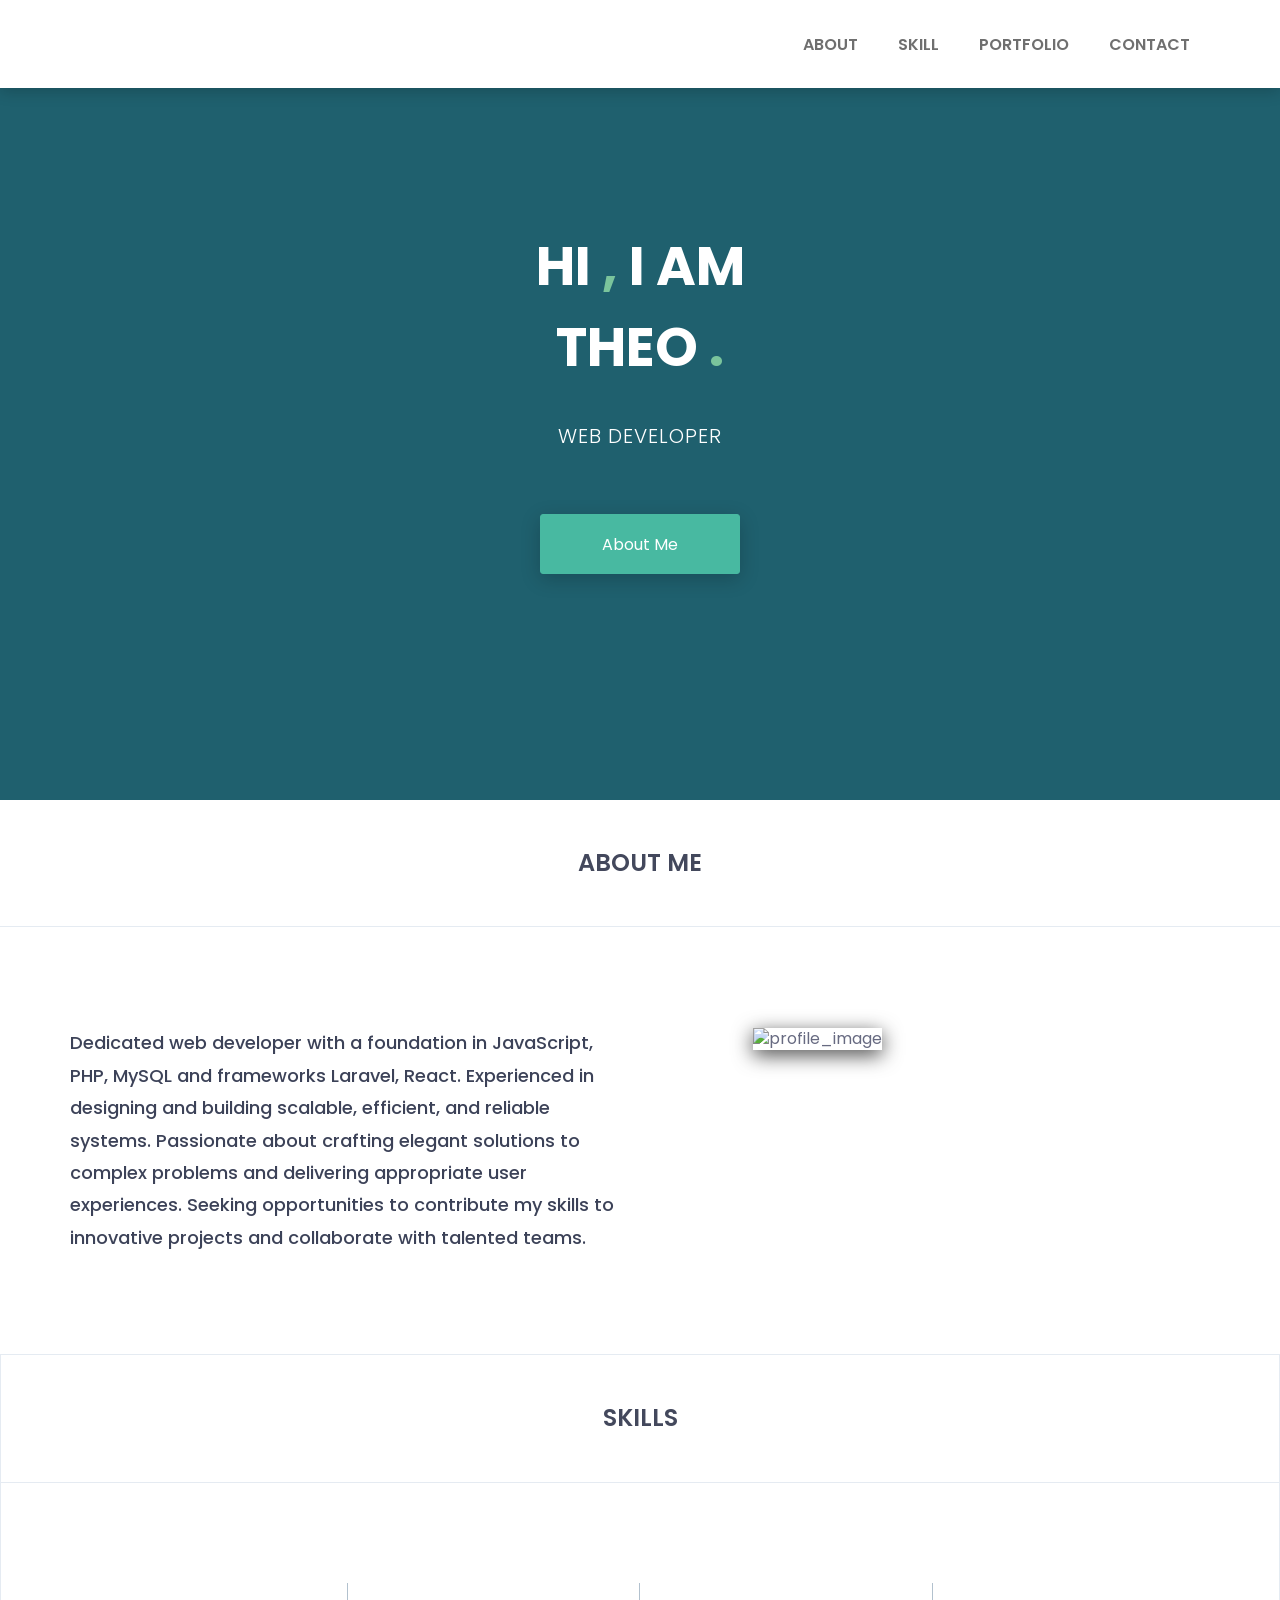
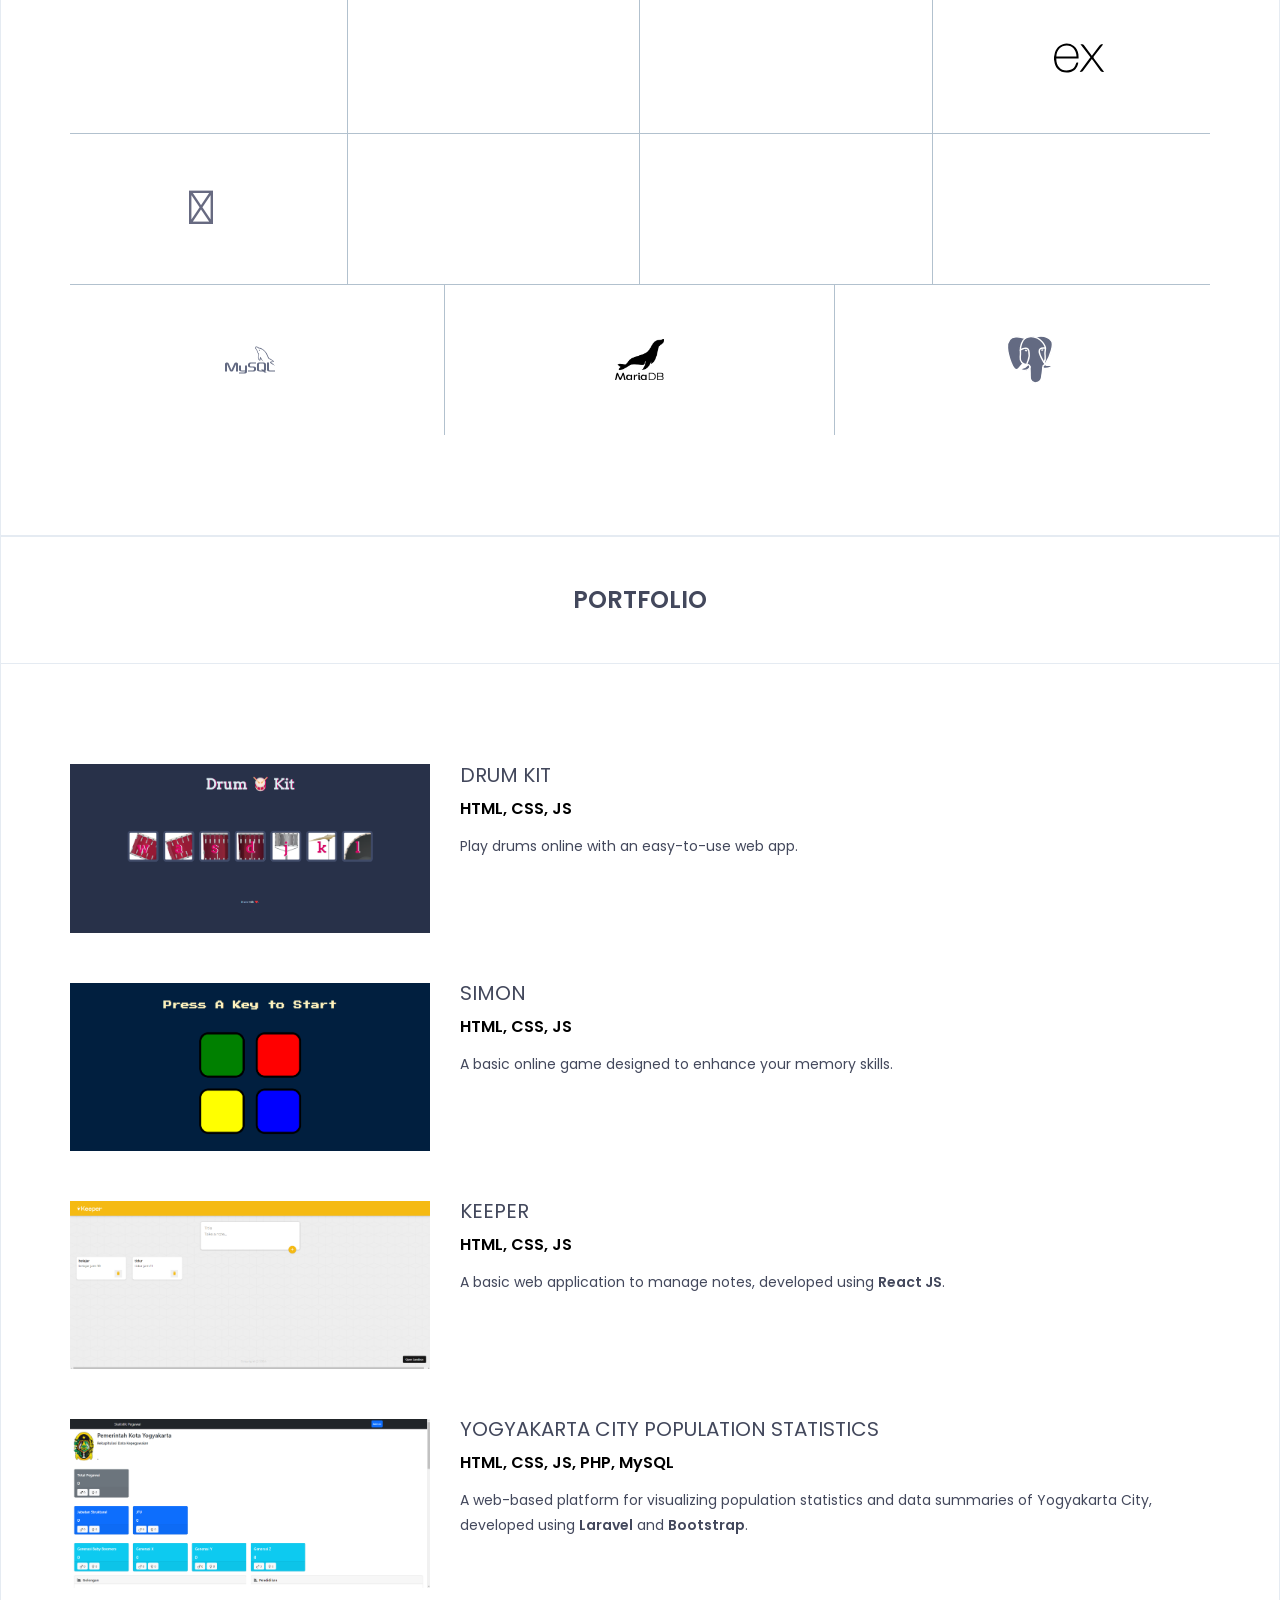
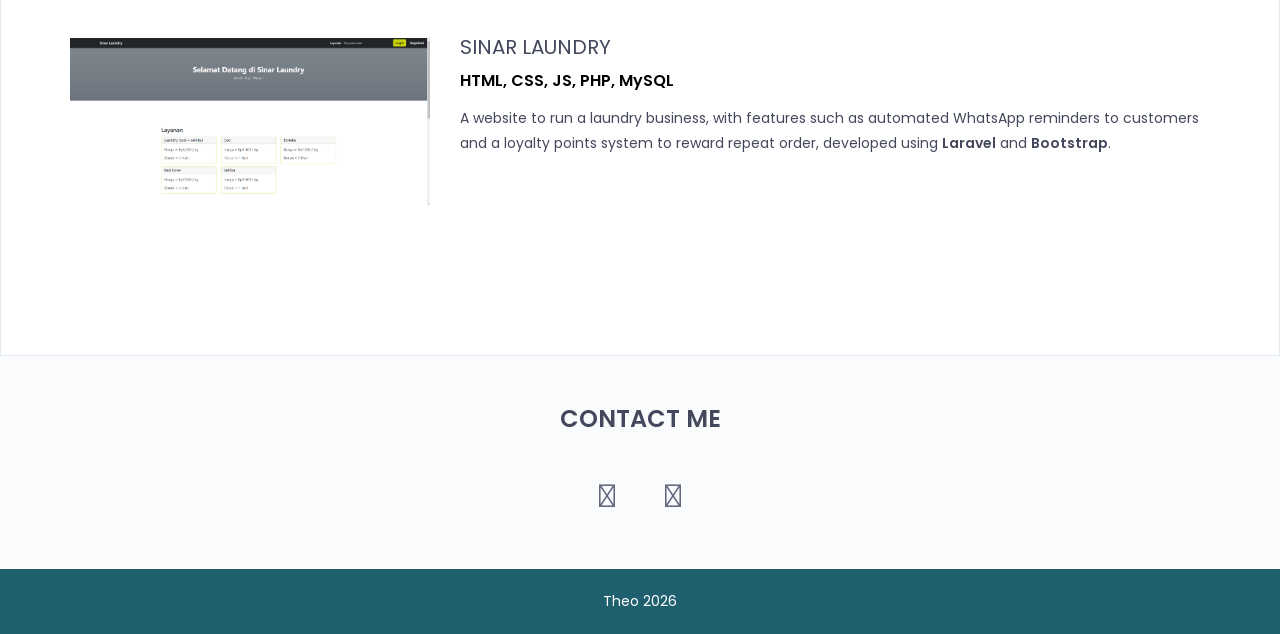
==== commit f323a6c8: "Update index.html" ====
--- a/index.html
+++ b/index.html
@@ -478,7 +478,7 @@
 											<h4 class="title">
 												Yogyakarta city population statistics
 											</h4>
-											<p class="bold">HTML, CSS, JS, PHP</p>
+											<p class="bold">HTML, CSS, JS, PHP, MySQL</p>
 											<p class="description">
 												A web-based platform for visualizing population statistics and data summaries of Yogyakarta City, developed using <span>Laravel</span> and <span>Bootstrap</span>.
 											</p>
@@ -487,7 +487,7 @@
 											<h4 class="title">
 												Sinar Laundry
 											</h4>
-											<p class="bold">HTML, CSS, JS, PHP</p>
+											<p class="bold">HTML, CSS, JS, PHP, MySQL</p>
 											<p class="description">
 												A website to run a laundry business, with features such as automated WhatsApp reminders to customers and a loyalty points system to reward repeat order, developed using <span>Laravel</span> and <span>Bootstrap</span>.
 											</p>
@@ -581,4 +581,4 @@
         
     </body>
 	
-</html>+</html>
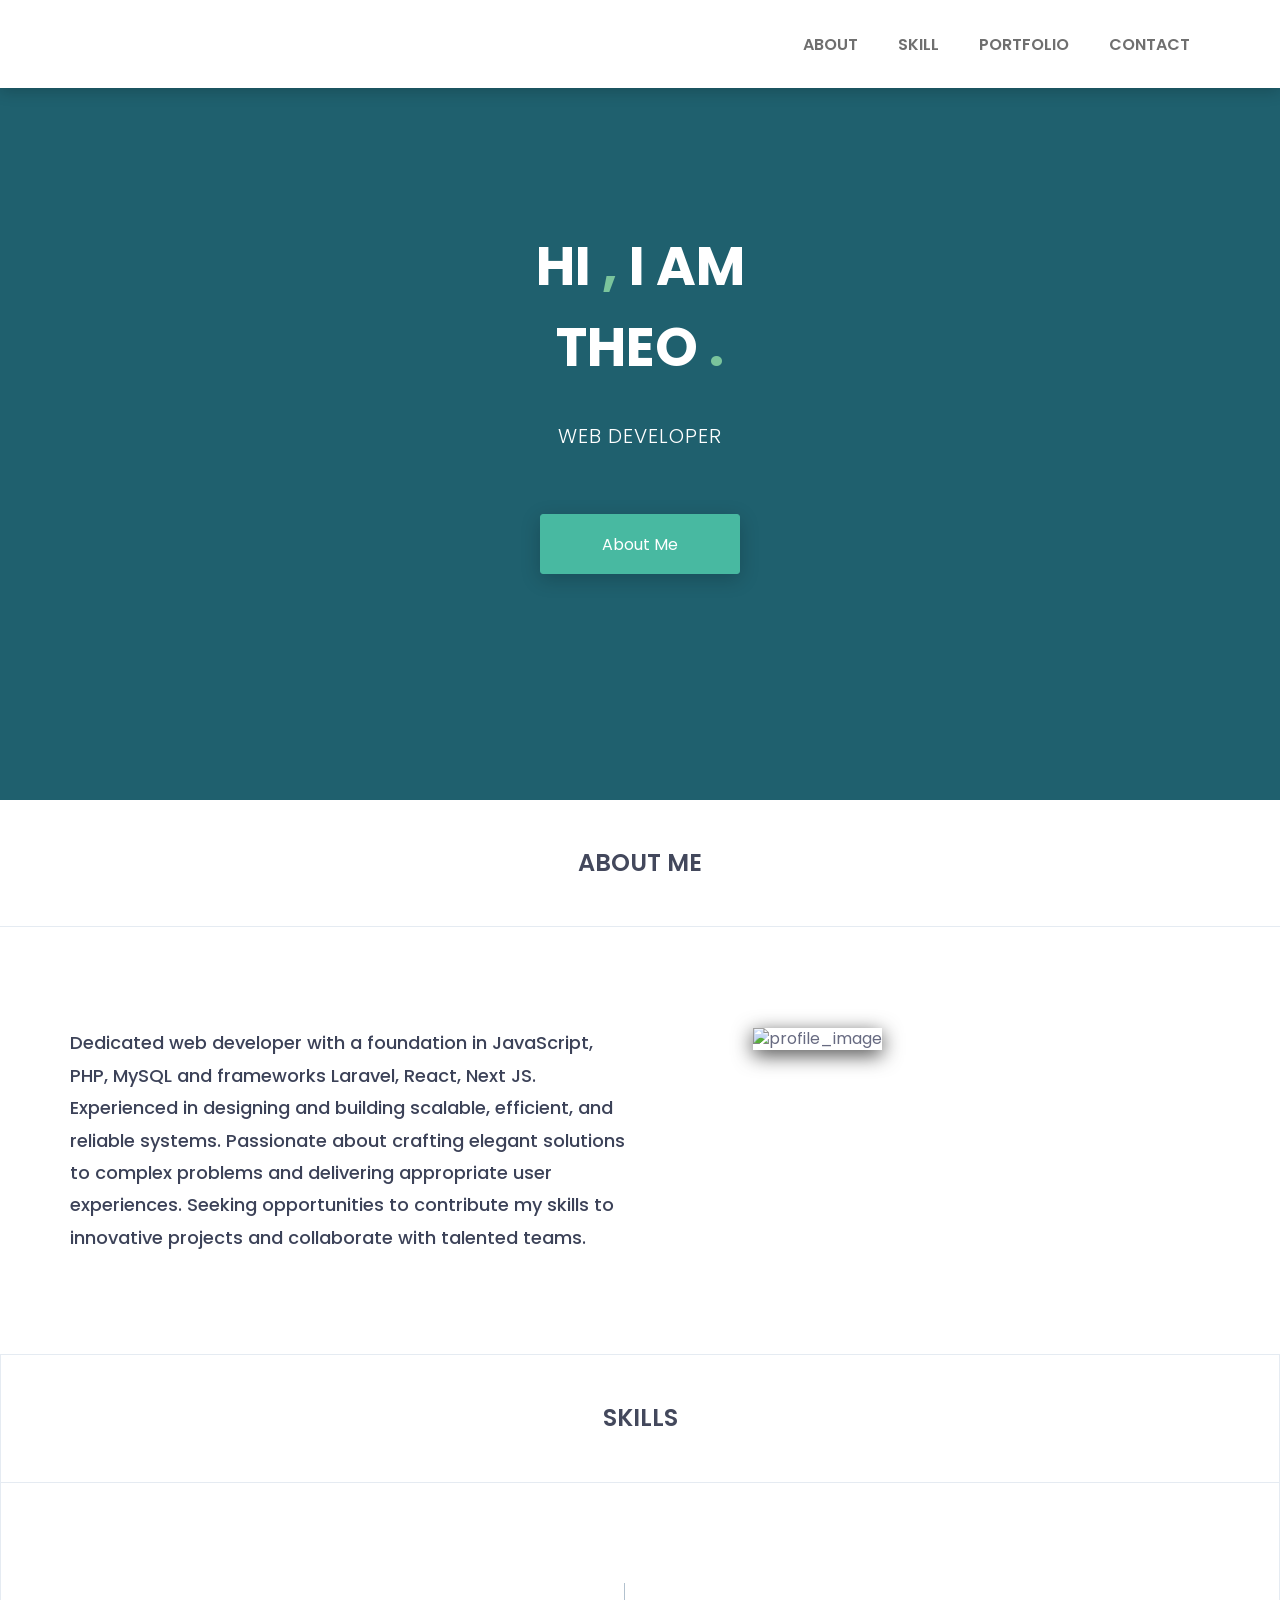
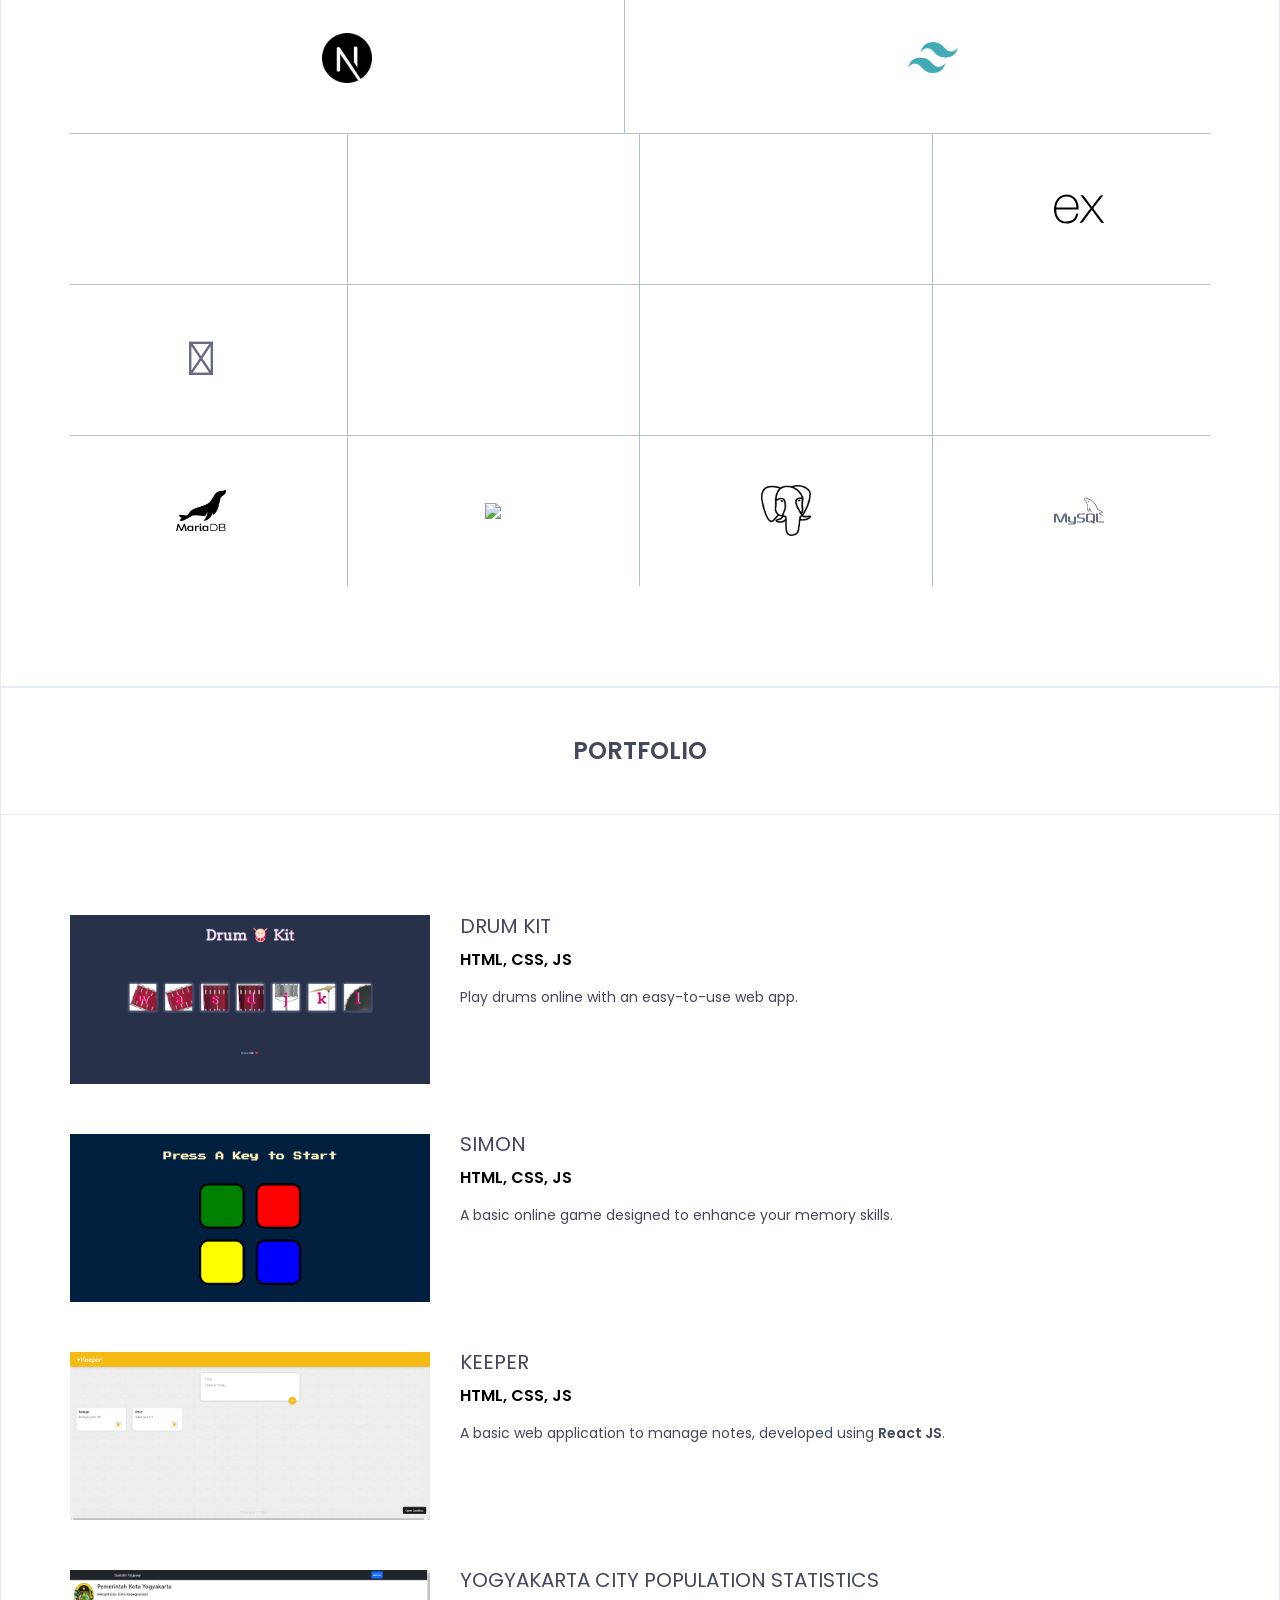
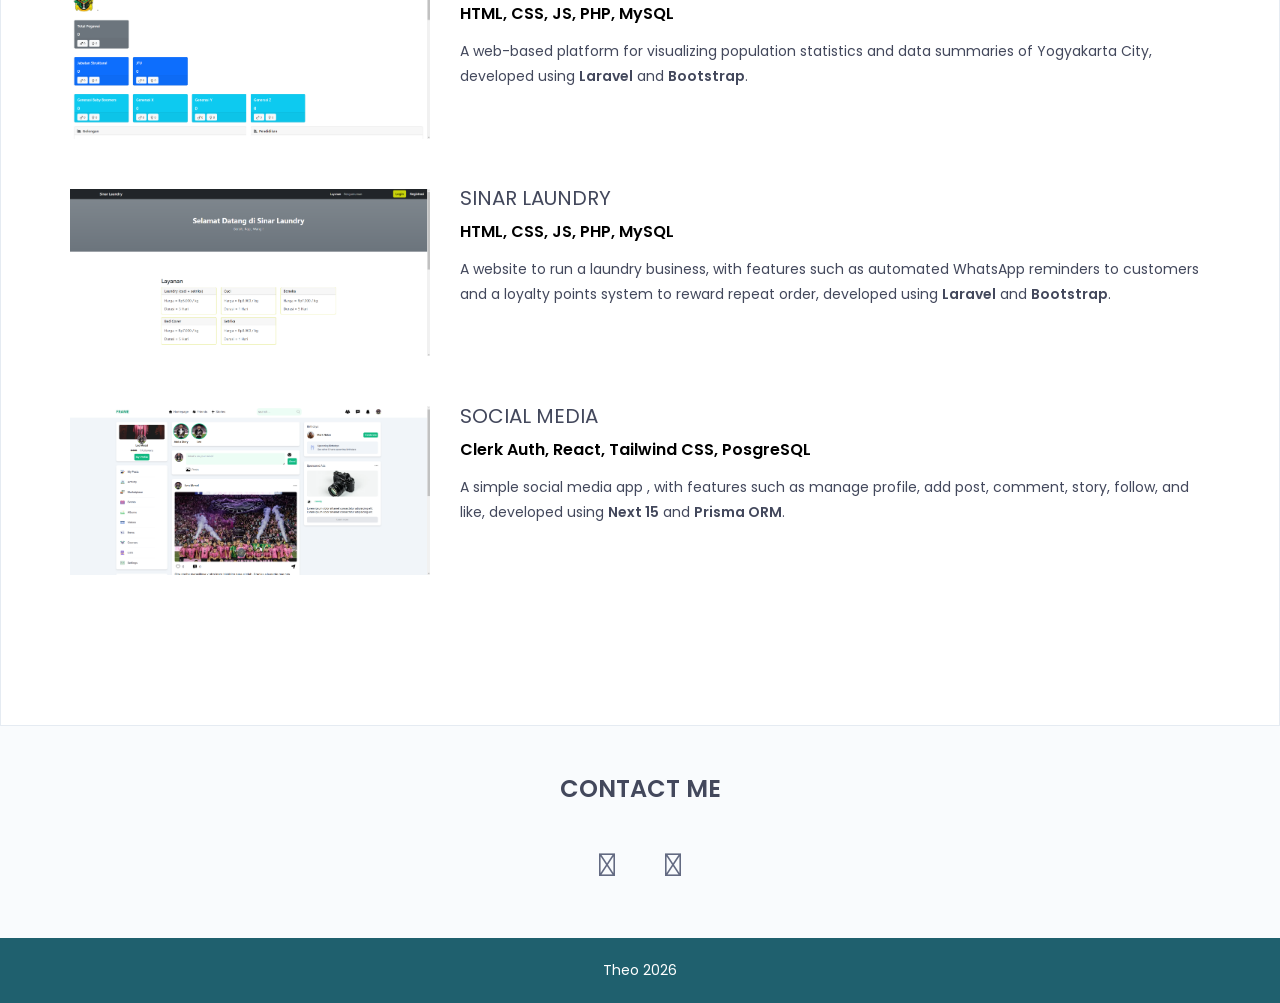
==== commit 077161e6: "after frame" ====
--- a/index.html
+++ b/index.html
@@ -1,584 +1,268 @@
-<!doctype html>
+<!DOCTYPE html>
 <html class="no-js" lang="en">
-
-    <head>
-        <!-- meta data -->
-        <meta charset="utf-8">
-        <meta http-equiv="X-UA-Compatible" content="IE=edge">
-        <meta name="viewport" content="width=device-width, initial-scale=1">
-        <!-- The above 3 meta tags *must* come first in the head; any other head content must come *after* these tags -->
-
-        <!--font-family-->
-		<link href="https://fonts.googleapis.com/css?family=Poppins:100,200,300,400,500,600,700,800,900&amp;subset=devanagari,latin-ext" rel="stylesheet">
-        
-        <!-- title of site -->
-        <title>Theodorus Ardhi</title>
-
-        <!-- For favicon png -->
-		<link rel="shortcut icon" type="image/icon" href="assets/logo/t.ico"/>
-       
-        <!--font-awesome.min.css-->
-        <link rel="stylesheet" href="assets/css/font-awesome.min.css">
-
-		<!--flat icon css-->
-		<link rel="stylesheet" href="assets/css/flaticon.css">
-
-		<!--animate.css-->
-        <link rel="stylesheet" href="assets/css/animate.css">
-
-        <!--owl.carousel.css-->
-        <link rel="stylesheet" href="assets/css/owl.carousel.min.css">
-		<link rel="stylesheet" href="assets/css/owl.theme.default.min.css">
-		
-        <!--bootstrap.min.css-->
-        <link rel="stylesheet" href="assets/css/bootstrap.min.css">
-		
-		<!-- bootsnav -->
-		<link rel="stylesheet" href="assets/css/bootsnav.css" >	
-        
-        <!--style.css-->
-        <link rel="stylesheet" href="assets/css/style.css">
-        
-        <!--responsive.css-->
-        <link rel="stylesheet" href="assets/css/responsive.css">
-        
-        <!-- HTML5 shim and Respond.js for IE8 support of HTML5 elements and media queries -->
-        <!-- WARNING: Respond.js doesn't work if you view the page via file:// -->
-		
-        <!--[if lt IE 9]>
-			<script src="https://oss.maxcdn.com/html5shiv/3.7.3/html5shiv.min.js"></script>
-			<script src="https://oss.maxcdn.com/respond/1.4.2/respond.min.js"></script>
-        <![endif]-->
-
-    </head>
-	
-	<body>
-		<!--[if lte IE 9]>
-            <p class="browserupgrade">You are using an <strong>outdated</strong> browser. Please <a href="https://browsehappy.com/">upgrade your browser</a> to improve your experience and security.</p>
-        <![endif]-->
-		
-		<!-- top-area Start -->
-		<header class="top-area">
-			<div class="header-area">
-				<!-- Start Navigation -->
-			    <nav class="navbar navbar-default bootsnav navbar-fixed dark no-background">
-			        <div class="container">
-
-			            <!-- Start Header Navigation -->
-			            <div class="navbar-header">
-			                <button type="button" class="navbar-toggle" data-toggle="collapse" data-target="#navbar-menu">
-			                    <i class="fa fa-bars"></i>
-			                </button>
-			                <!-- <a class="navbar-brand" href="index.html">browny</a> -->
-			            </div>
-						<!--/.navbar-header-->
-			            <!-- End Header Navigation -->
-
-			            <!-- Collect the nav links, forms, and other content for toggling -->
-			            <div class="collapse navbar-collapse menu-ui-design " id="navbar-menu">
-			                <ul class="nav navbar-nav navbar-right" data-in="fadeInDown" data-out="fadeOutUp">
-			                <li class=" smooth-menu active"></li>
-							<li class="smooth-menu"><a href="#about">about</a></li>
-			                    <li class="smooth-menu"><a href="#profiles">skill</a></li>
-			                    <li class="smooth-menu"><a href="#portfolio">portfolio</a></li>
-			                    <li class="smooth-menu"><a href="#contact">contact</a></li>
-			                </ul><!--/.nav -->
-			            </div><!-- /.navbar-collapse -->
-			        </div><!--/.container-->
-			    </nav><!--/nav-->
-			    <!-- End Navigation -->
-			</div><!--/.header-area-->
-
-		    <div class="clearfix"></div>
-
-		</header><!-- /.top-area-->
-		<!-- top-area End -->
-	
-		<!--welcome-hero start -->
-		<section id="welcome-hero" class="welcome-hero">
-			<div class="container">
-				<div class="row">
-					<div class="col-md-12 text-center">
-						<div class="header-text">
-							<h2>hi <span>,</span> i am <br> theo <span>.</span>   </h2>
-							<p>web developer</p>
-							<a href="#about" >About Me</a>
-						</div><!--/.header-text-->
-					</div><!--/.col-->
-				</div><!-- /.row-->
-			</div><!-- /.container-->
-
-		</section><!--/.welcome-hero-->
-		<!--welcome-hero end -->
-
-		<!--about start -->
-		<section id="about" class="about">
-			<div class="section-heading text-center">
-				<h2>about me</h2>
-			</div>
-			<div class="container">
-				<div class="about-content">
-					<div class="row">
-						<div class="col-sm-6">
-							<div class="single-about-txt">
-								<h3>
-									Dedicated web developer with a foundation in JavaScript, PHP, MySQL and frameworks Laravel, React. Experienced in designing and building scalable, efficient, and reliable systems. Passionate about crafting elegant solutions to complex problems and delivering appropriate user experiences. Seeking opportunities to contribute my skills to innovative projects and collaborate with talented teams.
-								</h3>
-								<!-- <div class="row">
-									<div class="col-sm-4">
-										<div class="single-about-add-info">
-											<h3>phone</h3>
-											<p>987-123-6547</p>
-										</div>
-									</div>
-									<div class="col-sm-4">
-										<div class="single-about-add-info">
-											<h3>email</h3>
-											<p>browny@info.com</p>
-										</div>
-									</div>
-									<div class="col-sm-4">
-										<div class="single-about-add-info">
-											<h3>website</h3>
-											<p>www.brownsine.com</p>
-										</div>
-									</div>
-								</div> -->
-							</div>
-						</div>
-						<div class="col-sm-offset-1 col-sm-5">
-							<div class="single-about-img">
-								<img src="assets/images/about/me.jpg" alt="profile_image">
-								<!-- <div class="about-list-icon">
-									<ul>
-										<li>
-											<a href="#">
-												<i  class="fa fa-facebook" aria-hidden="true"></i>
-											</a>
-										</li>
-										<li>
-											<a href="#">
-												<i  class="fa fa-dribbble" aria-hidden="true"></i>
-											</a>
-											
-										</li>
-										<li>
-											<a href="#">
-												<i  class="fa fa-twitter" aria-hidden="true"></i>
-											</a>
-											
-										</li>
-										<li>
-											<a href="#">
-												<i  class="fa fa-linkedin" aria-hidden="true"></i>
-											</a>
-										</li>
-										<li>
-											<a href="#">
-												<i  class="fa fa-instagram" aria-hidden="true"></i>
-											</a>
-										</li>
-									</ul>
-								</div> -->
-							</div>
-
-						</div>
-					</div>
-				</div>
-			</div>
-		</section><!--/.about-->
-		<!--about end -->
-
-		<!--skills start -->
-		<section id="profiles" class="profiles">
-			<div class="profiles-details">
-				<div class="section-heading text-center">
-					<h2>skills </h2>
-				</div>
-				<div class="container">
-					<div class="profiles-content">
-						<div class="row">
-							<div class="col-sm-3">
-								<div class="single-profile">
-									<div class="profile-txt">
-										<i class="fa-brands fa-react fa-3x"></i>
-									</div>
-									<div class="single-profile-overlay">
-										<div class="profile-txt">
-											<i class="fa-brands fa-react fa-2x"></i>
-											<div class="profile-icon-name">React</div>
-										</div>
-									</div>
-								</div>
-							</div>
-							<div class="col-sm-3">
-								<div class="single-profile">
-									<div class="profile-txt">
-										<i class="fab fa-laravel fa-3x"></i>
-									</div>
-									<div class="single-profile-overlay">
-										<div class="profile-txt">
-											<i class="fab fa-laravel fa-2x"></i>
-											<div class="profile-icon-name">Laravel</div>
-										</div>
-									</div>
-								</div>
-							</div>
-							<div class="col-sm-3">
-								<div class="single-profile">
-									<div class="profile-txt">
-										<i class="fab fa-bootstrap fa-3x"></i>
-									</div>
-									<div class="single-profile-overlay">
-										<div class="profile-txt">
-											<i class="fab fa-bootstrap fa-2x"></i>
-											<div class="profile-icon-name">Bootstrap</div>
-										</div>
-									</div>
-								</div>
-							</div>
-							<div class="col-sm-3">
-								<div class="single-profile profile-no-border">
-									<div class="profile-txt">
-										<svg xmlns="http://www.w3.org/2000/svg" viewBox="0 0 32 32" width="50" height="50"><path d="M32 24.795c-1.164.296-1.884.013-2.53-.957l-4.594-6.356-.664-.88-5.365 7.257c-.613.873-1.256 1.253-2.4.944l6.87-9.222-6.396-8.33c1.1-.214 1.86-.105 2.535.88l4.765 6.435 4.8-6.4c.615-.873 1.276-1.205 2.38-.883l-2.48 3.288-3.36 4.375c-.4.5-.345.842.023 1.325L32 24.795zM.008 15.427l.562-2.764C2.1 7.193 8.37 4.92 12.694 8.3c2.527 1.988 3.155 4.8 3.03 7.95H1.48c-.214 5.67 3.867 9.092 9.07 7.346 1.825-.613 2.9-2.042 3.438-3.83.273-.896.725-1.036 1.567-.78-.43 2.236-1.4 4.104-3.45 5.273-3.063 1.75-7.435 1.184-9.735-1.248C1 21.6.434 19.812.18 17.9c-.04-.316-.12-.617-.18-.92q.008-.776.008-1.552zm1.498-.38h12.872c-.084-4.1-2.637-7.012-6.126-7.037-3.83-.03-6.58 2.813-6.746 7.037z"/></svg>
-									</div>
-									<div class="single-profile-overlay">
-										<div class="profile-txt">
-											<svg xmlns="http://www.w3.org/2000/svg" viewBox="0 0 32 32" width="40" height="40"><path d="M32 24.795c-1.164.296-1.884.013-2.53-.957l-4.594-6.356-.664-.88-5.365 7.257c-.613.873-1.256 1.253-2.4.944l6.87-9.222-6.396-8.33c1.1-.214 1.86-.105 2.535.88l4.765 6.435 4.8-6.4c.615-.873 1.276-1.205 2.38-.883l-2.48 3.288-3.36 4.375c-.4.5-.345.842.023 1.325L32 24.795zM.008 15.427l.562-2.764C2.1 7.193 8.37 4.92 12.694 8.3c2.527 1.988 3.155 4.8 3.03 7.95H1.48c-.214 5.67 3.867 9.092 9.07 7.346 1.825-.613 2.9-2.042 3.438-3.83.273-.896.725-1.036 1.567-.78-.43 2.236-1.4 4.104-3.45 5.273-3.063 1.75-7.435 1.184-9.735-1.248C1 21.6.434 19.812.18 17.9c-.04-.316-.12-.617-.18-.92q.008-.776.008-1.552zm1.498-.38h12.872c-.084-4.1-2.637-7.012-6.126-7.037-3.83-.03-6.58 2.813-6.746 7.037z" fill="white"/></svg>
-											<div class="profile-icon-name">Express</div>
-										</div>
-									</div>
-								</div>
-							</div>
-						</div>
-						<div class="profile-border"></div>
-						<div class="row">
-							<div class="col-sm-3">
-								<div class="single-profile">
-									<div class="profile-txt">
-										<i class="fab fa-html5 fa-3x"></i>
-									</div>
-									<div class="single-profile-overlay">
-										<div class="profile-txt">
-											<i class="fab fa-html5 fa-2x"></i>
-											<div class="profile-icon-name">HTML</div>
-										</div>
-									</div>
-								</div>
-							</div>
-							<div class="col-sm-3">
-								<div class="single-profile">
-									<div class="profile-txt">
-										<i class="fab fa-css3-alt fa-3x"></i>
-									</div>
-									<div class="single-profile-overlay">
-										<div class="profile-txt">
-											<i class="fab fa-css3-alt fa-2x"></i>
-											<div class="profile-icon-name">CSS</div>
-										</div>
-									</div>
-								</div>
-							</div>
-							<div class="col-sm-3">
-								<div class="single-profile">
-									<div class="profile-txt">
-										<i class="fab fa-js-square fa-3x"></i>
-									</div>
-									<div class="single-profile-overlay">
-										<div class="profile-txt">
-											<i class="fab fa-js-square fa-2x"></i>
-											<div class="profile-icon-name">Javascript</div>
-										</div>
-									</div>
-								</div>
-							</div>
-							<div class="col-sm-3">
-								<div class="single-profile profile-no-border">
-									<div class="profile-txt">
-										<i class="fab fa-php fa-3x"></i>
-									</div>
-									<div class="single-profile-overlay">
-										<div class="profile-txt">
-											<i class="fab fa-php fa-2x"></i>
-											<div class="profile-icon-name">PHP</div>
-										</div>
-									</div>
-								</div>
-							</div>
-						</div>
-						<div class="profile-border"></div>
-						<div class="row">
-							<div class="col-sm-4">
-								<div class="single-profile">
-									<div class="profile-txt">
-										<svg xmlns="http://www.w3.org/2000/svg" xmlns:xlink="http://www.w3.org/1999/xlink" viewBox="0,0,255.99431,255.99431" width="50px" height="50px" fill-rule="nonzero"><g fill="#636a82" fill-rule="nonzero" stroke="none" stroke-width="1" stroke-linecap="butt" stroke-linejoin="miter" stroke-miterlimit="10" stroke-dasharray="" stroke-dashoffset="0" font-family="none" font-weight="none" font-size="none" text-anchor="none" style="mix-blend-mode: normal"><g transform="scale(5.33333,5.33333)"><path d="M0.002,35.041h1.92v-7.085l2.667,6.057c0.329,0.755 0.779,1.022 1.662,1.022c0.883,0 1.315,-0.267 1.644,-1.022l2.667,-5.902v6.93h1.92v-7.258c0,-0.697 -0.277,-1.035 -0.849,-1.209c-1.367,-0.43 -2.285,-0.059 -2.7,0.872l-2.735,6.16l-2.649,-6.16c-0.398,-0.93 -1.332,-1.302 -2.7,-0.872c-0.572,0.174 -0.849,0.511 -0.849,1.208v7.258h0.002z"></path><path d="M13.441,29.281h1.92v4.055c-0.015,0.2 0.064,0.731 0.99,0.745c0.472,0.008 2.821,0 2.85,0v-4.8h1.92c0.008,0 0,5.968 0,5.993c0.01,1.472 -1.828,1.662 -2.673,1.687h-5.006v-0.96c0.01,0 4.787,0.001 4.801,0c1.088,-0.115 0.959,-0.714 0.959,-0.896v-0.064h-3.012c-1.67,-0.015 -2.735,-0.751 -2.747,-1.59c-0.002,-0.078 0.036,-4.134 -0.002,-4.17z"></path><path d="M22.081,35.041h4.807c0.63,0 1.242,-0.132 1.728,-0.36c0.81,-0.372 1.144,-0.875 1.144,-1.536v-1.368c0,-1.476 -1.83,-1.536 -2.88,-1.536h-1.92c-0.755,0 -0.87,-0.456 -0.96,-0.96v-0.96c0.09,-0.384 0.258,-0.9 0.923,-0.96c0.773,0 4.836,0 4.836,0v-0.96h-4.566c-0.755,0 -3.114,0.09 -3.114,1.92v1.187c0,0.84 0.738,1.524 2.34,1.692c0.18,0.012 0.36,0.024 0.539,0.024c0,0 1.866,-0.036 1.92,-0.024c1.08,0 0.96,0.84 0.96,0.96v0.96c0,0.132 -0.03,0.96 -0.971,0.96c-0.072,0 -4.789,0 -4.789,0v0.961z"></path><path d="M40.32,33.08c0,1.159 0.655,1.809 2.392,1.939c0.162,0.011 0.325,0.021 0.488,0.021h4.8v-0.96h-4.435c-0.991,0 -1.325,-0.416 -1.325,-1.011v-6.669h-1.92z"></path><path d="M30.704,33.121v-4.8c0,-1.02 0.5,-1.724 1.916,-1.92h0.672h3.447h0.525c1.416,0.196 2.08,0.899 2.08,1.92v4.782c0,0.827 -0.215,1.271 -0.916,1.559l1.488,1.338h-2.16l-1.07,-0.96h-1.257l-2.136,0.012c-0.309,0 -0.635,-0.043 -0.993,-0.141c-1.074,-0.293 -1.596,-0.857 -1.596,-1.79zM32.624,33.121c0.098,0.467 0.473,0.96 1.14,0.96h1.864l-1.068,-0.96h2.175l0.519,0.482c0,0 0.186,-0.152 0.186,-0.482c0,-0.33 -0.016,-4.8 -0.016,-4.8c-0.098,-0.434 -0.538,-0.96 -1.188,-0.96h-2.471c-0.749,0 -1.14,0.548 -1.14,1.058l-0.001,4.702z"></path><path d="M46.199,25.389c-1.031,-0.028 -1.818,0.068 -2.491,0.351c-0.191,0.081 -0.496,0.083 -0.528,0.323c0.105,0.11 0.121,0.275 0.205,0.41c0.16,0.26 0.432,0.609 0.674,0.791c0.265,0.2 0.538,0.414 0.821,0.587c0.504,0.307 1.067,0.483 1.553,0.791c0.286,0.181 0.57,0.411 0.85,0.615c0.138,0.102 0.23,0.259 0.41,0.323c0,-0.01 0,-0.019 0,-0.029c-0.094,-0.12 -0.119,-0.285 -0.205,-0.411c-0.127,-0.127 -0.254,-0.254 -0.381,-0.381c-0.372,-0.494 -0.846,-0.929 -1.348,-1.289c-0.401,-0.288 -1.298,-0.677 -1.466,-1.143c-0.01,-0.01 -0.019,-0.019 -0.03,-0.03c0.284,-0.032 0.617,-0.135 0.879,-0.205c0.441,-0.118 0.834,-0.087 1.289,-0.205c0.205,-0.059 0.41,-0.117 0.615,-0.176c0,-0.039 0,-0.078 0,-0.117c-0.23,-0.236 -0.395,-0.548 -0.645,-0.762c-0.657,-0.559 -1.373,-1.117 -2.11,-1.583c-0.409,-0.258 -0.915,-0.426 -1.348,-0.645c-0.146,-0.074 -0.402,-0.112 -0.498,-0.234c-0.228,-0.29 -0.351,-0.659 -0.527,-0.996c-0.368,-0.708 -0.73,-1.482 -1.055,-2.227c-0.223,-0.508 -0.368,-1.01 -0.645,-1.466c-1.331,-2.188 -2.764,-3.509 -4.982,-4.807c-0.472,-0.276 -1.041,-0.385 -1.642,-0.528c-0.323,-0.019 -0.645,-0.039 -0.968,-0.059c-0.197,-0.083 -0.401,-0.323 -0.587,-0.44c-0.735,-0.465 -2.621,-1.475 -3.165,-0.147c-0.344,0.838 0.514,1.656 0.821,2.081c0.215,0.298 0.491,0.632 0.645,0.968c0.101,0.22 0.119,0.441 0.205,0.674c0.213,0.574 0.55,1.228 0.826,1.759c0.139,0.269 0.293,0.551 0.469,0.791c0.108,0.147 0.293,0.212 0.323,0.44c-0.181,0.253 -0.191,0.646 -0.293,0.968c-0.458,1.445 -0.285,3.24 0.381,4.308c0.204,0.328 0.686,1.032 1.348,0.762c0.579,-0.236 0.45,-0.967 0.615,-1.612c0.037,-0.146 0.014,-0.253 0.088,-0.351c0,0.01 0,0.019 0,0.03c0.176,0.351 0.351,0.704 0.528,1.055c0.391,0.629 1.084,1.286 1.67,1.73c0.304,0.23 0.544,0.628 0.938,0.762c0,-0.01 0,-0.019 0,-0.03c-0.01,0 -0.019,0 -0.03,0c-0.076,-0.119 -0.196,-0.168 -0.293,-0.264c-0.229,-0.225 -0.485,-0.504 -0.674,-0.762c-0.534,-0.725 -1.006,-1.519 -1.436,-2.345c-0.205,-0.395 -0.384,-0.829 -0.557,-1.231c-0.067,-0.155 -0.066,-0.389 -0.205,-0.469c-0.19,0.294 -0.468,0.532 -0.615,0.879c-0.234,0.555 -0.265,1.233 -0.351,1.934c-0.052,0.018 -0.029,0.006 -0.059,0.029c-0.408,-0.099 -0.552,-0.518 -0.704,-0.879c-0.384,-0.912 -0.455,-2.38 -0.117,-3.429c0.087,-0.272 0.482,-1.127 0.323,-1.378c-0.076,-0.251 -0.328,-0.396 -0.468,-0.587c-0.175,-0.236 -0.348,-0.548 -0.469,-0.821c-0.314,-0.711 -0.612,-1.538 -0.943,-2.257c-0.158,-0.344 -0.425,-0.691 -0.645,-0.996c-0.243,-0.338 -0.516,-0.587 -0.704,-0.996c-0.067,-0.145 -0.158,-0.378 -0.059,-0.528c0.032,-0.101 0.076,-0.143 0.176,-0.176c0.17,-0.132 0.643,0.043 0.821,0.117c0.47,0.195 0.862,0.381 1.26,0.645c0.191,0.127 0.384,0.372 0.615,0.44c0.088,0 0.176,0 0.264,0c0.413,0.095 0.875,0.03 1.26,0.147c0.682,0.207 1.292,0.529 1.846,0.879c1.69,1.067 3.071,2.585 4.016,4.397c0.152,0.292 0.218,0.57 0.351,0.879c0.27,0.624 0.611,1.266 0.879,1.876c0.268,0.609 0.53,1.223 0.909,1.73c0.2,0.266 0.97,0.409 1.319,0.557c0.245,0.104 0.647,0.211 0.879,0.351c0.444,0.268 0.874,0.587 1.289,0.879c0.212,0.147 0.851,0.468 0.883,0.733z"></path><path d="M33.098,14.223c-0.215,-0.004 -0.367,0.023 -0.528,0.059c0,0.01 0,0.019 0,0.03c0.01,0 0.019,0 0.03,0c0.103,0.21 0.283,0.347 0.41,0.528c0.098,0.205 0.195,0.41 0.293,0.615c0.01,-0.01 0.019,-0.019 0.029,-0.029c0.181,-0.128 0.265,-0.332 0.264,-0.645c-0.073,-0.077 -0.084,-0.173 -0.147,-0.264c-0.084,-0.123 -0.246,-0.192 -0.351,-0.294z"></path></g></g></svg>
-									</div>
-									<div class="single-profile-overlay">
-										<div class="profile-txt">
-											<svg xmlns="http://www.w3.org/2000/svg" xmlns:xlink="http://www.w3.org/1999/xlink" viewBox="0,0,255.99431,255.99431" width="40px" height="40px" fill-rule="nonzero"><g fill="#ffffff" fill-rule="nonzero" stroke="none" stroke-width="1" stroke-linecap="butt" stroke-linejoin="miter" stroke-miterlimit="10" stroke-dasharray="" stroke-dashoffset="0" font-family="none" font-weight="none" font-size="none" text-anchor="none" style="mix-blend-mode: normal"><g transform="scale(5.33333,5.33333)"><path d="M0.002,35.041h1.92v-7.085l2.667,6.057c0.329,0.755 0.779,1.022 1.662,1.022c0.883,0 1.315,-0.267 1.644,-1.022l2.667,-5.902v6.93h1.92v-7.258c0,-0.697 -0.277,-1.035 -0.849,-1.209c-1.367,-0.43 -2.285,-0.059 -2.7,0.872l-2.735,6.16l-2.649,-6.16c-0.398,-0.93 -1.332,-1.302 -2.7,-0.872c-0.572,0.174 -0.849,0.511 -0.849,1.208v7.258h0.002z"></path><path d="M13.441,29.281h1.92v4.055c-0.015,0.2 0.064,0.731 0.99,0.745c0.472,0.008 2.821,0 2.85,0v-4.8h1.92c0.008,0 0,5.968 0,5.993c0.01,1.472 -1.828,1.662 -2.673,1.687h-5.006v-0.96c0.01,0 4.787,0.001 4.801,0c1.088,-0.115 0.959,-0.714 0.959,-0.896v-0.064h-3.012c-1.67,-0.015 -2.735,-0.751 -2.747,-1.59c-0.002,-0.078 0.036,-4.134 -0.002,-4.17z"></path><path d="M22.081,35.041h4.807c0.63,0 1.242,-0.132 1.728,-0.36c0.81,-0.372 1.144,-0.875 1.144,-1.536v-1.368c0,-1.476 -1.83,-1.536 -2.88,-1.536h-1.92c-0.755,0 -0.87,-0.456 -0.96,-0.96v-0.96c0.09,-0.384 0.258,-0.9 0.923,-0.96c0.773,0 4.836,0 4.836,0v-0.96h-4.566c-0.755,0 -3.114,0.09 -3.114,1.92v1.187c0,0.84 0.738,1.524 2.34,1.692c0.18,0.012 0.36,0.024 0.539,0.024c0,0 1.866,-0.036 1.92,-0.024c1.08,0 0.96,0.84 0.96,0.96v0.96c0,0.132 -0.03,0.96 -0.971,0.96c-0.072,0 -4.789,0 -4.789,0v0.961z"></path><path d="M40.32,33.08c0,1.159 0.655,1.809 2.392,1.939c0.162,0.011 0.325,0.021 0.488,0.021h4.8v-0.96h-4.435c-0.991,0 -1.325,-0.416 -1.325,-1.011v-6.669h-1.92z"></path><path d="M30.704,33.121v-4.8c0,-1.02 0.5,-1.724 1.916,-1.92h0.672h3.447h0.525c1.416,0.196 2.08,0.899 2.08,1.92v4.782c0,0.827 -0.215,1.271 -0.916,1.559l1.488,1.338h-2.16l-1.07,-0.96h-1.257l-2.136,0.012c-0.309,0 -0.635,-0.043 -0.993,-0.141c-1.074,-0.293 -1.596,-0.857 -1.596,-1.79zM32.624,33.121c0.098,0.467 0.473,0.96 1.14,0.96h1.864l-1.068,-0.96h2.175l0.519,0.482c0,0 0.186,-0.152 0.186,-0.482c0,-0.33 -0.016,-4.8 -0.016,-4.8c-0.098,-0.434 -0.538,-0.96 -1.188,-0.96h-2.471c-0.749,0 -1.14,0.548 -1.14,1.058l-0.001,4.702z"></path><path d="M46.199,25.389c-1.031,-0.028 -1.818,0.068 -2.491,0.351c-0.191,0.081 -0.496,0.083 -0.528,0.323c0.105,0.11 0.121,0.275 0.205,0.41c0.16,0.26 0.432,0.609 0.674,0.791c0.265,0.2 0.538,0.414 0.821,0.587c0.504,0.307 1.067,0.483 1.553,0.791c0.286,0.181 0.57,0.411 0.85,0.615c0.138,0.102 0.23,0.259 0.41,0.323c0,-0.01 0,-0.019 0,-0.029c-0.094,-0.12 -0.119,-0.285 -0.205,-0.411c-0.127,-0.127 -0.254,-0.254 -0.381,-0.381c-0.372,-0.494 -0.846,-0.929 -1.348,-1.289c-0.401,-0.288 -1.298,-0.677 -1.466,-1.143c-0.01,-0.01 -0.019,-0.019 -0.03,-0.03c0.284,-0.032 0.617,-0.135 0.879,-0.205c0.441,-0.118 0.834,-0.087 1.289,-0.205c0.205,-0.059 0.41,-0.117 0.615,-0.176c0,-0.039 0,-0.078 0,-0.117c-0.23,-0.236 -0.395,-0.548 -0.645,-0.762c-0.657,-0.559 -1.373,-1.117 -2.11,-1.583c-0.409,-0.258 -0.915,-0.426 -1.348,-0.645c-0.146,-0.074 -0.402,-0.112 -0.498,-0.234c-0.228,-0.29 -0.351,-0.659 -0.527,-0.996c-0.368,-0.708 -0.73,-1.482 -1.055,-2.227c-0.223,-0.508 -0.368,-1.01 -0.645,-1.466c-1.331,-2.188 -2.764,-3.509 -4.982,-4.807c-0.472,-0.276 -1.041,-0.385 -1.642,-0.528c-0.323,-0.019 -0.645,-0.039 -0.968,-0.059c-0.197,-0.083 -0.401,-0.323 -0.587,-0.44c-0.735,-0.465 -2.621,-1.475 -3.165,-0.147c-0.344,0.838 0.514,1.656 0.821,2.081c0.215,0.298 0.491,0.632 0.645,0.968c0.101,0.22 0.119,0.441 0.205,0.674c0.213,0.574 0.55,1.228 0.826,1.759c0.139,0.269 0.293,0.551 0.469,0.791c0.108,0.147 0.293,0.212 0.323,0.44c-0.181,0.253 -0.191,0.646 -0.293,0.968c-0.458,1.445 -0.285,3.24 0.381,4.308c0.204,0.328 0.686,1.032 1.348,0.762c0.579,-0.236 0.45,-0.967 0.615,-1.612c0.037,-0.146 0.014,-0.253 0.088,-0.351c0,0.01 0,0.019 0,0.03c0.176,0.351 0.351,0.704 0.528,1.055c0.391,0.629 1.084,1.286 1.67,1.73c0.304,0.23 0.544,0.628 0.938,0.762c0,-0.01 0,-0.019 0,-0.03c-0.01,0 -0.019,0 -0.03,0c-0.076,-0.119 -0.196,-0.168 -0.293,-0.264c-0.229,-0.225 -0.485,-0.504 -0.674,-0.762c-0.534,-0.725 -1.006,-1.519 -1.436,-2.345c-0.205,-0.395 -0.384,-0.829 -0.557,-1.231c-0.067,-0.155 -0.066,-0.389 -0.205,-0.469c-0.19,0.294 -0.468,0.532 -0.615,0.879c-0.234,0.555 -0.265,1.233 -0.351,1.934c-0.052,0.018 -0.029,0.006 -0.059,0.029c-0.408,-0.099 -0.552,-0.518 -0.704,-0.879c-0.384,-0.912 -0.455,-2.38 -0.117,-3.429c0.087,-0.272 0.482,-1.127 0.323,-1.378c-0.076,-0.251 -0.328,-0.396 -0.468,-0.587c-0.175,-0.236 -0.348,-0.548 -0.469,-0.821c-0.314,-0.711 -0.612,-1.538 -0.943,-2.257c-0.158,-0.344 -0.425,-0.691 -0.645,-0.996c-0.243,-0.338 -0.516,-0.587 -0.704,-0.996c-0.067,-0.145 -0.158,-0.378 -0.059,-0.528c0.032,-0.101 0.076,-0.143 0.176,-0.176c0.17,-0.132 0.643,0.043 0.821,0.117c0.47,0.195 0.862,0.381 1.26,0.645c0.191,0.127 0.384,0.372 0.615,0.44c0.088,0 0.176,0 0.264,0c0.413,0.095 0.875,0.03 1.26,0.147c0.682,0.207 1.292,0.529 1.846,0.879c1.69,1.067 3.071,2.585 4.016,4.397c0.152,0.292 0.218,0.57 0.351,0.879c0.27,0.624 0.611,1.266 0.879,1.876c0.268,0.609 0.53,1.223 0.909,1.73c0.2,0.266 0.97,0.409 1.319,0.557c0.245,0.104 0.647,0.211 0.879,0.351c0.444,0.268 0.874,0.587 1.289,0.879c0.212,0.147 0.851,0.468 0.883,0.733z"></path><path d="M33.098,14.223c-0.215,-0.004 -0.367,0.023 -0.528,0.059c0,0.01 0,0.019 0,0.03c0.01,0 0.019,0 0.03,0c0.103,0.21 0.283,0.347 0.41,0.528c0.098,0.205 0.195,0.41 0.293,0.615c0.01,-0.01 0.019,-0.019 0.029,-0.029c0.181,-0.128 0.265,-0.332 0.264,-0.645c-0.073,-0.077 -0.084,-0.173 -0.147,-0.264c-0.084,-0.123 -0.246,-0.192 -0.351,-0.294z"></path></g></g></svg>
-											<div class="profile-icon-name">MySQL</div>
-										</div>
-									</div>
-								</div>
-							</div>
-							<div class="col-sm-4">
-								<div class="single-profile">
-									<div class="profile-txt">
-										<img src="assets/logo/mariaBDblack.png" >
-											
-											
-									</div>
-									<div class="single-profile-overlay">
-										<div class="profile-txt profile-hover">
-											<img src="assets/logo/mariaDBwhite.png" >
-												
-											<div class="profile-icon-name">MariaDB</div>
-										</div>
-									</div>
-								</div>
-							</div>
-							<div class="col-sm-4">
-								<div class="single-profile profile-no-border">
-									<div class="profile-txt">
-										<svg width="50px" height="51px" viewBox="0 0 432.071 445.383" xml:space="preserve" xmlns="http://www.w3.org/2000/svg">
-											<g id="orginal" style="fill-rule:nonzero;clip-rule:nonzero;stroke:#000000;stroke-miterlimit:4;">
-												</g>
-											<g id="Layer_x0020_3" style="fill-rule:nonzero;clip-rule:nonzero;fill:none;stroke:#FFFFFF;stroke-width:12.4651;stroke-linecap:round;stroke-linejoin:round;stroke-miterlimit:4;">
-											<!-- <path style="fill:#000000;stroke:#000000;stroke-width:37.3953;stroke-linecap:butt;stroke-linejoin:miter;" d="M323.205,324.227c2.833-23.601,1.984-27.062,19.563-23.239l4.463,0.392c13.517,0.615,31.199-2.174,41.587-7c22.362-10.376,35.622-27.7,13.572-23.148c-50.297,10.376-53.755-6.655-53.755-6.655c53.111-78.803,75.313-178.836,56.149-203.322    C352.514-5.534,262.036,26.049,260.522,26.869l-0.482,0.089c-9.938-2.062-21.06-3.294-33.554-3.496c-22.761-0.374-40.032,5.967-53.133,15.904c0,0-161.408-66.498-153.899,83.628c1.597,31.936,45.777,241.655,98.47,178.31    c19.259-23.163,37.871-42.748,37.871-42.748c9.242,6.14,20.307,9.272,31.912,8.147l0.897-0.765c-0.281,2.876-0.157,5.689,0.359,9.019c-13.572,15.167-9.584,17.83-36.723,23.416c-27.457,5.659-11.326,15.734-0.797,18.367c12.768,3.193,42.305,7.716,62.268-20.224    l-0.795,3.188c5.325,4.26,4.965,30.619,5.72,49.452c0.756,18.834,2.017,36.409,5.856,46.771c3.839,10.36,8.369,37.05,44.036,29.406c29.809-6.388,52.6-15.582,54.677-101.107"/> -->
-											<path style="fill:#636a82;stroke:none;" d="M402.395,271.23c-50.302,10.376-53.76-6.655-53.76-6.655c53.111-78.808,75.313-178.843,56.153-203.326c-52.27-66.785-142.752-35.2-144.262-34.38l-0.486,0.087c-9.938-2.063-21.06-3.292-33.56-3.496c-22.761-0.373-40.026,5.967-53.127,15.902    c0,0-161.411-66.495-153.904,83.63c1.597,31.938,45.776,241.657,98.471,178.312c19.26-23.163,37.869-42.748,37.869-42.748c9.243,6.14,20.308,9.272,31.908,8.147l0.901-0.765c-0.28,2.876-0.152,5.689,0.361,9.019c-13.575,15.167-9.586,17.83-36.723,23.416    c-27.459,5.659-11.328,15.734-0.796,18.367c12.768,3.193,42.307,7.716,62.266-20.224l-0.796,3.188c5.319,4.26,9.054,27.711,8.428,48.969c-0.626,21.259-1.044,35.854,3.147,47.254c4.191,11.4,8.368,37.05,44.042,29.406c29.809-6.388,45.256-22.942,47.405-50.555    c1.525-19.631,4.976-16.729,5.194-34.28l2.768-8.309c3.192-26.611,0.507-35.196,18.872-31.203l4.463,0.392c13.517,0.615,31.208-2.174,41.591-7c22.358-10.376,35.618-27.7,13.573-23.148z"/>
-											<path d="M215.866,286.484c-1.385,49.516,0.348,99.377,5.193,111.495c4.848,12.118,15.223,35.688,50.9,28.045c29.806-6.39,40.651-18.756,45.357-46.051c3.466-20.082,10.148-75.854,11.005-87.281"/>
-											<path d="M173.104,38.256c0,0-161.521-66.016-154.012,84.109c1.597,31.938,45.779,241.664,98.473,178.316c19.256-23.166,36.671-41.335,36.671-41.335"/>
-											<path d="M260.349,26.207c-5.591,1.753,89.848-34.889,144.087,34.417c19.159,24.484-3.043,124.519-56.153,203.329"/>
-											<path style="stroke-linejoin:bevel;" d="M348.282,263.953c0,0,3.461,17.036,53.764,6.653c22.04-4.552,8.776,12.774-13.577,23.155c-18.345,8.514-59.474,10.696-60.146-1.069c-1.729-30.355,21.647-21.133,19.96-28.739c-1.525-6.85-11.979-13.573-18.894-30.338    c-6.037-14.633-82.796-126.849,21.287-110.183c3.813-0.789-27.146-99.002-124.553-100.599c-97.385-1.597-94.19,119.762-94.19,119.762"/>
-											<path d="M188.604,274.334c-13.577,15.166-9.584,17.829-36.723,23.417c-27.459,5.66-11.326,15.733-0.797,18.365c12.768,3.195,42.307,7.718,62.266-20.229c6.078-8.509-0.036-22.086-8.385-25.547c-4.034-1.671-9.428-3.765-16.361,3.994z"/>
-											<path d="M187.715,274.069c-1.368-8.917,2.93-19.528,7.536-31.942c6.922-18.626,22.893-37.255,10.117-96.339c-9.523-44.029-73.396-9.163-73.436-3.193c-0.039,5.968,2.889,30.26-1.067,58.548c-5.162,36.913,23.488,68.132,56.479,64.938"/>
-											<path style="fill:#FFFFFF;stroke-width:4.155;stroke-linecap:butt;stroke-linejoin:miter;" d="M172.517,141.7c-0.288,2.039,3.733,7.48,8.976,8.207c5.234,0.73,9.714-3.522,9.998-5.559c0.284-2.039-3.732-4.285-8.977-5.015c-5.237-0.731-9.719,0.333-9.996,2.367z"/>
-											<path style="fill:#FFFFFF;stroke-width:2.0775;stroke-linecap:butt;stroke-linejoin:miter;" d="M331.941,137.543c0.284,2.039-3.732,7.48-8.976,8.207c-5.238,0.73-9.718-3.522-10.005-5.559c-0.277-2.039,3.74-4.285,8.979-5.015c5.239-0.73,9.718,0.333,10.002,2.368z"/>
-											<path d="M350.676,123.432c0.863,15.994-3.445,26.888-3.988,43.914c-0.804,24.748,11.799,53.074-7.191,81.435"/>
-											<path style="stroke-width:3;" d="M0,60.232"/>
-											</g>
-											</svg>
-									</div>
-									<div class="single-profile-overlay">
-										<div class="profile-txt">
-											<svg width="40px" height="40.8px" viewBox="0 0 432.071 445.383" xml:space="preserve" xmlns="http://www.w3.org/2000/svg">
-												<g id="orginal" style="fill-rule:nonzero;clip-rule:nonzero;stroke:#000000;stroke-miterlimit:4;">
-													</g>
-												<g id="Layer_x0020_3" style="fill-rule:nonzero;clip-rule:nonzero;fill:none;stroke:#636a82;stroke-width:12.4651;stroke-linecap:round;stroke-linejoin:round;stroke-miterlimit:4;">
-												<!-- <path style="fill:#000000;stroke:#000000;stroke-width:37.3953;stroke-linecap:butt;stroke-linejoin:miter;" d="M323.205,324.227c2.833-23.601,1.984-27.062,19.563-23.239l4.463,0.392c13.517,0.615,31.199-2.174,41.587-7c22.362-10.376,35.622-27.7,13.572-23.148c-50.297,10.376-53.755-6.655-53.755-6.655c53.111-78.803,75.313-178.836,56.149-203.322    C352.514-5.534,262.036,26.049,260.522,26.869l-0.482,0.089c-9.938-2.062-21.06-3.294-33.554-3.496c-22.761-0.374-40.032,5.967-53.133,15.904c0,0-161.408-66.498-153.899,83.628c1.597,31.936,45.777,241.655,98.47,178.31    c19.259-23.163,37.871-42.748,37.871-42.748c9.242,6.14,20.307,9.272,31.912,8.147l0.897-0.765c-0.281,2.876-0.157,5.689,0.359,9.019c-13.572,15.167-9.584,17.83-36.723,23.416c-27.457,5.659-11.326,15.734-0.797,18.367c12.768,3.193,42.305,7.716,62.268-20.224    l-0.795,3.188c5.325,4.26,4.965,30.619,5.72,49.452c0.756,18.834,2.017,36.409,5.856,46.771c3.839,10.36,8.369,37.05,44.036,29.406c29.809-6.388,52.6-15.582,54.677-101.107"/> -->
-												<path style="fill:#FFFFFF;stroke:none;" d="M402.395,271.23c-50.302,10.376-53.76-6.655-53.76-6.655c53.111-78.808,75.313-178.843,56.153-203.326c-52.27-66.785-142.752-35.2-144.262-34.38l-0.486,0.087c-9.938-2.063-21.06-3.292-33.56-3.496c-22.761-0.373-40.026,5.967-53.127,15.902    c0,0-161.411-66.495-153.904,83.63c1.597,31.938,45.776,241.657,98.471,178.312c19.26-23.163,37.869-42.748,37.869-42.748c9.243,6.14,20.308,9.272,31.908,8.147l0.901-0.765c-0.28,2.876-0.152,5.689,0.361,9.019c-13.575,15.167-9.586,17.83-36.723,23.416    c-27.459,5.659-11.328,15.734-0.796,18.367c12.768,3.193,42.307,7.716,62.266-20.224l-0.796,3.188c5.319,4.26,9.054,27.711,8.428,48.969c-0.626,21.259-1.044,35.854,3.147,47.254c4.191,11.4,8.368,37.05,44.042,29.406c29.809-6.388,45.256-22.942,47.405-50.555    c1.525-19.631,4.976-16.729,5.194-34.28l2.768-8.309c3.192-26.611,0.507-35.196,18.872-31.203l4.463,0.392c13.517,0.615,31.208-2.174,41.591-7c22.358-10.376,35.618-27.7,13.573-23.148z"/>
-												<path d="M215.866,286.484c-1.385,49.516,0.348,99.377,5.193,111.495c4.848,12.118,15.223,35.688,50.9,28.045c29.806-6.39,40.651-18.756,45.357-46.051c3.466-20.082,10.148-75.854,11.005-87.281"/>
-												<path d="M173.104,38.256c0,0-161.521-66.016-154.012,84.109c1.597,31.938,45.779,241.664,98.473,178.316c19.256-23.166,36.671-41.335,36.671-41.335"/>
-												<path d="M260.349,26.207c-5.591,1.753,89.848-34.889,144.087,34.417c19.159,24.484-3.043,124.519-56.153,203.329"/>
-												<path style="stroke-linejoin:bevel;" d="M348.282,263.953c0,0,3.461,17.036,53.764,6.653c22.04-4.552,8.776,12.774-13.577,23.155c-18.345,8.514-59.474,10.696-60.146-1.069c-1.729-30.355,21.647-21.133,19.96-28.739c-1.525-6.85-11.979-13.573-18.894-30.338    c-6.037-14.633-82.796-126.849,21.287-110.183c3.813-0.789-27.146-99.002-124.553-100.599c-97.385-1.597-94.19,119.762-94.19,119.762"/>
-												<path d="M188.604,274.334c-13.577,15.166-9.584,17.829-36.723,23.417c-27.459,5.66-11.326,15.733-0.797,18.365c12.768,3.195,42.307,7.718,62.266-20.229c6.078-8.509-0.036-22.086-8.385-25.547c-4.034-1.671-9.428-3.765-16.361,3.994z"/>
-												<path d="M187.715,274.069c-1.368-8.917,2.93-19.528,7.536-31.942c6.922-18.626,22.893-37.255,10.117-96.339c-9.523-44.029-73.396-9.163-73.436-3.193c-0.039,5.968,2.889,30.26-1.067,58.548c-5.162,36.913,23.488,68.132,56.479,64.938"/>
-												<path style="fill:#636a82;stroke-width:4.155;stroke-linecap:butt;stroke-linejoin:miter;" d="M172.517,141.7c-0.288,2.039,3.733,7.48,8.976,8.207c5.234,0.73,9.714-3.522,9.998-5.559c0.284-2.039-3.732-4.285-8.977-5.015c-5.237-0.731-9.719,0.333-9.996,2.367z"/>
-												<path style="fill:#636a82;stroke-width:2.0775;stroke-linecap:butt;stroke-linejoin:miter;" d="M331.941,137.543c0.284,2.039-3.732,7.48-8.976,8.207c-5.238,0.73-9.718-3.522-10.005-5.559c-0.277-2.039,3.74-4.285,8.979-5.015c5.239-0.73,9.718,0.333,10.002,2.368z"/>
-												<path d="M350.676,123.432c0.863,15.994-3.445,26.888-3.988,43.914c-0.804,24.748,11.799,53.074-7.191,81.435"/>
-												<path style="stroke-width:3;" d="M0,60.232"/>
-												</g>
-												</svg>
-											<div class="profile-icon-name">PostgreSQL</div>
-										</div>
-									</div>
-								</div>
-							</div>
-						</div>
-					</div>
-				</div>
-			</div>
-
-		</section><!--/.skills-->
-		<!--skills end -->
-
-		<!--portfolio start -->
-		<section id="portfolio" class="portfolio">
-			<div class="portfolio-details">
-				<div class="section-heading text-center">
-					<h2>portfolio</h2>
-				</div>
-				<div class="container">
-					<div class="portfolio-content">
-						<div class="isotope">
-							<div class="row">
-								<div class="col-sm-4">
-									<div class="item">
-										<img src="assets/images/portfolio/drum.png" alt="portfolio image"/>
-										<div class="isotope-overlay">
-											<a href="https://theodorusardhi.github.io/drum/" target="_blank">
-												Live Demo
-											</a>
-										</div><!-- /.isotope-overlay -->
-									</div><!-- /.item -->
-									<div class="item">
-										<img src="assets/images/portfolio/simon.png" alt="portfolio image"/>
-										<div class="isotope-overlay">
-											<a href="https://theodorusardhi.github.io/simon/" target="_blank">
-												Live Demo
-											</a>
-										</div><!-- /.isotope-overlay -->
-									</div><!-- /.item -->
-									<div class="item">
-										<img src="assets/images/portfolio/keeper.png" alt="portfolio image"/>
-										<div class="isotope-overlay">
-											<a href="https://f5q9mg.csb.app/" target="_blank">
-												Live Demo
-											</a>
-										</div><!-- /.isotope-overlay -->
-									</div><!-- /.item -->
-									<div class="item">
-										<img src="assets/images/portfolio/statistik.png" alt="portfolio image"/>
-										<div class="isotope-overlay">
-											<a href="http://statistikyk.wuaze.com" target="_blank">
-												Live Demo
-											</a>
-										</div><!-- /.isotope-overlay -->
-									</div><!-- /.item -->
-									<div class="item">
-										<img src="assets/images/portfolio/sinar.png" alt="portfolio image"/>
-										<div class="isotope-overlay">
-											<a href="http://sinarlaundry.wuaze.com" target="_blank">
-												Live Demo
-											</a>
-										</div><!-- /.isotope-overlay -->
-									</div><!-- /.item -->
-								</div><!-- /.col -->
-
-								<div class="col-sm-8">
-									<div class="portfolio-container">
-										<div class="timeline-content">
-											<h4 class="title">
-												drum kit
-											</h4>
-											<p class="bold">HTML, CSS, JS</p>
-											<p class="description">
-												Play drums online with an easy-to-use web app.
-											</p>
-										</div><!--/.timeline-content-->
-										<div class="timeline-content">
-											<h4 class="title">
-												simon
-											</h4>
-											<p class="bold">HTML, CSS, JS</p>
-											<p class="description">
-												A basic online game designed to enhance your memory skills.
-											</p>
-										</div><!--/.timeline-content-->
-										<div class="timeline-content">
-											<h4 class="title">
-												keeper
-											</h4>
-											<p class="bold">HTML, CSS, JS</p>
-											<p class="description">
-												A basic web application to manage notes, developed using <span>React JS</span>.
-											</p>
-										</div><!--/.timeline-content-->
-										<div class="timeline-content">
-											<h4 class="title">
-												Yogyakarta city population statistics
-											</h4>
-											<p class="bold">HTML, CSS, JS, PHP, MySQL</p>
-											<p class="description">
-												A web-based platform for visualizing population statistics and data summaries of Yogyakarta City, developed using <span>Laravel</span> and <span>Bootstrap</span>.
-											</p>
-										</div><!--/.timeline-content-->
-										<div class="timeline-content">
-											<h4 class="title">
-												Sinar Laundry
-											</h4>
-											<p class="bold">HTML, CSS, JS, PHP, MySQL</p>
-											<p class="description">
-												A website to run a laundry business, with features such as automated WhatsApp reminders to customers and a loyalty points system to reward repeat order, developed using <span>Laravel</span> and <span>Bootstrap</span>.
-											</p>
-										</div><!--/.timeline-content-->
-									</div>
-								</div>
-								<!-- /.col -->
-
-							</div><!-- /.row -->
-						</div><!--/.isotope-->
-					</div><!--/.gallery-content-->
-				</div><!--/.container-->
-			</div><!--/.portfolio-details-->
-
-		</section><!--/.portfolio-->
-		<!--portfolio end -->
-
-		<!--contact start -->
-		<section id="contact" class="contact">
-			<div class="contact-heading text-center">
-				<h2>contact me</h2>
-				<div class="hm-foot-icon">
-						<li><a target="_blank" href="https://www.linkedin.com/in/theodorus-ardhi"><i class="fa-brands fa-linkedin fa-2x"></i></a></li><!--/li-->
-						<li><a target="_blank" href="https://www.instagram.com/theoardhiw/"><i class="fa-brands fa-square-instagram fa-2x"></i></a></li><!--/li-->
-						<li><a target="_blank" href="mailto:theo.dorusardi@gmail.com"><i class="fa-solid fa-envelope fa-2x"></i></a></li><!--/li-->
-				</div><!--/.hm-foot-icon-->
-			</div>
-
-		</section><!--/.contact-->
-		<!--contact end -->
-
-		<!--footer-copyright start-->
-		<footer id="footer-copyright" class="footer-copyright">
-			<div class="container">
-				<div class="hm-footer-copyright text-center">
-					<p id="year"></p>
-				</div><!--/.text-center-->
-			</div><!--/.container-->
-
-			<div id="scroll-Top">
-				<div class="return-to-top">
-					<i class="fa fa-angle-up " id="scroll-top" ></i>
-				</div>
-				
-			</div><!--/.scroll-Top-->
-			
-        </footer><!--/.footer-copyright-->
-		<!--footer-copyright end-->
-		
-		<!-- Include all js compiled plugins (below), or include individual files as needed -->
-		<script>
-			const d = new Date();
-			document.getElementById("year").innerHTML = "Theo " + d.getFullYear();
-			</script>
-
-		<script src="https://kit.fontawesome.com/d0761885f1.js" crossorigin="anonymous"></script>
-
-		<script src="assets/js/jquery.js"></script>
-        
-        <!--modernizr.min.js-->
-        <script src="https://cdnjs.cloudflare.com/ajax/libs/modernizr/2.8.3/modernizr.min.js"></script>
-		
-		<!--bootstrap.min.js-->
-        <script src="assets/js/bootstrap.min.js"></script>
-		
-		<!-- bootsnav js -->
-		<script src="assets/js/bootsnav.js"></script>
-		
-		<!-- jquery.sticky.js -->
-		<script src="assets/js/jquery.sticky.js"></script>
-		
-		<!-- for progress bar start-->
-
-		<!-- progressbar js -->
-		<script src="assets/js/progressbar.js"></script>
-
-		<!-- appear js -->
-		<script src="assets/js/jquery.appear.js"></script>
-
-		<!-- for progress bar end -->
-
-		<!--owl.carousel.js-->
-        <script src="assets/js/owl.carousel.min.js"></script>
-
-
-		<script src="https://cdnjs.cloudflare.com/ajax/libs/jquery-easing/1.4.1/jquery.easing.min.js"></script>
-		
-        
-        <!--Custom JS-->
-        <script src="assets/js/custom.js"></script>
-        
-    </body>
-	
+  <head>
+    <!-- meta data -->
+    <meta charset="utf-8" />
+    <meta http-equiv="X-UA-Compatible" content="IE=edge" />
+    <meta name="viewport" content="width=device-width, initial-scale=1" />
+    <!-- The above 3 meta tags *must* come first in the head; any other head content must come *after* these tags -->
+
+    <!--font-family-->
+    <link
+      href="https://fonts.googleapis.com/css?family=Poppins:100,200,300,400,500,600,700,800,900&amp;subset=devanagari,latin-ext"
+      rel="stylesheet"
+    />
+
+    <!-- title of site -->
+    <title>Theodorus Ardhi</title>
+
+    <!-- For favicon png -->
+    <link rel="shortcut icon" type="image/icon" href="assets/logo/t.ico" />
+
+    <!--font-awesome.min.css-->
+    <link rel="stylesheet" href="assets/css/font-awesome.min.css" />
+
+    <!--flat icon css-->
+    <link rel="stylesheet" href="assets/css/flaticon.css" />
+
+    <!--animate.css-->
+    <link rel="stylesheet" href="assets/css/animate.css" />
+
+    <!--owl.carousel.css-->
+    <link rel="stylesheet" href="assets/css/owl.carousel.min.css" />
+    <link rel="stylesheet" href="assets/css/owl.theme.default.min.css" />
+
+    <!--bootstrap.min.css-->
+    <link rel="stylesheet" href="assets/css/bootstrap.min.css" />
+
+    <!-- bootsnav -->
+    <link rel="stylesheet" href="assets/css/bootsnav.css" />
+
+    <!--style.css-->
+    <link rel="stylesheet" href="assets/css/style.css" />
+
+    <!--responsive.css-->
+    <link rel="stylesheet" href="assets/css/responsive.css" />
+
+    <!-- HTML5 shim and Respond.js for IE8 support of HTML5 elements and media queries -->
+    <!-- WARNING: Respond.js doesn't work if you view the page via file:// -->
+
+    <!--[if lt IE 9]>
+      <script src="https://oss.maxcdn.com/html5shiv/3.7.3/html5shiv.min.js"></script>
+      <script src="https://oss.maxcdn.com/respond/1.4.2/respond.min.js"></script>
+    <![endif]-->
+    <script src="https://ajax.googleapis.com/ajax/libs/jquery/3.7.1/jquery.min.js"></script>
+    <script>
+      $(function () {
+        $("#includedWelcome").load("./component/welcome.html");
+      });
+
+      $(function () {
+        $("#includedAbout").load("./component/about.html");
+      });
+
+      $(function () {
+        $("#includedSkillsRow1").load("./component/skills/row-1.html");
+      });
+      $(function () {
+        $("#includedSkillsRow2").load("./component/skills/row-2.html");
+      });
+      $(function () {
+        $("#includedSkillsRow3").load("./component/skills/row-3.html");
+      });
+      $(function () {
+        $("#includedSkillsRow4").load("./component/skills/row-4.html");
+      });
+
+      $(function () {
+        $("#includedPortfolioCol1").load("./component/portfolio/col-1.html");
+      });
+      $(function () {
+        $("#includedPortfolioCol2").load("./component/portfolio/col-2.html");
+      });
+
+      $(function () {
+        $("#includedContact").load("./component/contact.html");
+      });
+    </script>
+  </head>
+
+  <body>
+    <!-- top-area Start -->
+    <header class="top-area">
+      <div class="header-area">
+        <!-- Start Navigation -->
+        <nav
+          class="navbar navbar-default bootsnav navbar-fixed dark no-background"
+        >
+          <div class="container">
+            <!-- Start Header Navigation -->
+            <div class="navbar-header">
+              <button
+                type="button"
+                class="navbar-toggle"
+                data-toggle="collapse"
+                data-target="#navbar-menu"
+              >
+                <i class="fa fa-bars"></i>
+              </button>
+              <!-- <a class="navbar-brand" href="index.html">browny</a> -->
+            </div>
+            <!--/.navbar-header-->
+            <!-- End Header Navigation -->
+
+            <!-- Collect the nav links, forms, and other content for toggling -->
+            <div
+              class="collapse navbar-collapse menu-ui-design"
+              id="navbar-menu"
+            >
+              <ul
+                class="nav navbar-nav navbar-right"
+                data-in="fadeInDown"
+                data-out="fadeOutUp"
+              >
+                <li class="smooth-menu active"></li>
+                <li class="smooth-menu"><a href="#about">about</a></li>
+                <li class="smooth-menu"><a href="#profiles">skill</a></li>
+                <li class="smooth-menu"><a href="#portfolio">portfolio</a></li>
+                <li class="smooth-menu"><a href="#contact">contact</a></li>
+              </ul>
+              <!--/.nav -->
+            </div>
+            <!-- /.navbar-collapse -->
+          </div>
+          <!--/.container-->
+        </nav>
+        <!--/nav-->
+        <!-- End Navigation -->
+      </div>
+      <!--/.header-area-->
+
+      <div class="clearfix"></div>
+    </header>
+    <!-- top-area End -->
+
+    <!--welcome-hero start -->
+    <div id="includedWelcome"></div>
+    <!--welcome-hero end -->
+
+    <!--about start -->
+    <div id="includedAbout"></div>
+    <!--about end -->
+
+    <!--skills start -->
+    <section id="profiles" class="profiles">
+      <div class="profiles-details">
+        <div class="section-heading text-center">
+          <h2>skills</h2>
+        </div>
+        <div class="container">
+          <div class="profiles-content">
+            <div id="includedSkillsRow1"></div>
+            <div class="profile-border"></div>
+            <div id="includedSkillsRow2"></div>
+            <div class="profile-border"></div>
+            <div id="includedSkillsRow3"></div>
+            <div class="profile-border"></div>
+            <div id="includedSkillsRow4"></div>
+          </div>
+        </div>
+      </div>
+    </section>
+    <!--skills end -->
+
+    <!--portfolio start -->
+    <section id="portfolio" class="portfolio">
+      <div class="portfolio-details">
+        <div class="section-heading text-center">
+          <h2>portfolio</h2>
+        </div>
+        <div class="container">
+          <div class="portfolio-content">
+            <div class="isotope">
+              <div class="row">
+                <div id="includedPortfolioCol1"></div>
+                <!-- /.col -->
+                <div id="includedPortfolioCol2"></div>
+                <!-- /.col -->
+              </div>
+              <!-- /.row -->
+            </div>
+            <!--/.isotope-->
+          </div>
+          <!--/.gallery-content-->
+        </div>
+        <!--/.container-->
+      </div>
+      <!--/.portfolio-details-->
+    </section>
+    <!--portfolio end -->
+
+    <!--contact start -->
+    <div id="includedContact"></div>
+    <!--contact end -->
+
+    <!--footer-copyright start-->
+    <footer id="footer-copyright" class="footer-copyright">
+      <div class="container">
+        <div class="hm-footer-copyright text-center">
+          <p id="year"></p>
+        </div>
+        <!--/.text-center-->
+      </div>
+      <!--/.container-->
+
+      <div id="scroll-Top">
+        <div class="return-to-top">
+          <i class="fa fa-angle-up" id="scroll-top"></i>
+        </div>
+      </div>
+      <!--/.scroll-Top-->
+    </footer>
+    <!--/.footer-copyright-->
+    <!--footer-copyright end-->
+
+    <!-- Include all js compiled plugins (below), or include individual files as needed -->
+    <script>
+      const d = new Date();
+      document.getElementById("year").innerHTML = "Theo " + d.getFullYear();
+    </script>
+
+    <script
+      src="https://kit.fontawesome.com/d0761885f1.js"
+      crossorigin="anonymous"
+    ></script>
+
+    <script src="assets/js/jquery.js"></script>
+
+    <!--modernizr.min.js-->
+    <script src="https://cdnjs.cloudflare.com/ajax/libs/modernizr/2.8.3/modernizr.min.js"></script>
+
+    <!--bootstrap.min.js-->
+    <script src="assets/js/bootstrap.min.js"></script>
+
+    <!-- bootsnav js -->
+    <script src="assets/js/bootsnav.js"></script>
+
+    <!-- jquery.sticky.js -->
+    <script src="assets/js/jquery.sticky.js"></script>
+
+    <!-- for progress bar start-->
+
+    <!-- progressbar js -->
+    <script src="assets/js/progressbar.js"></script>
+
+    <!-- appear js -->
+    <script src="assets/js/jquery.appear.js"></script>
+
+    <!-- for progress bar end -->
+
+    <!--owl.carousel.js-->
+    <script src="assets/js/owl.carousel.min.js"></script>
+
+    <script src="https://cdnjs.cloudflare.com/ajax/libs/jquery-easing/1.4.1/jquery.easing.min.js"></script>
+
+    <!--Custom JS-->
+    <script src="assets/js/custom.js"></script>
+  </body>
 </html>
